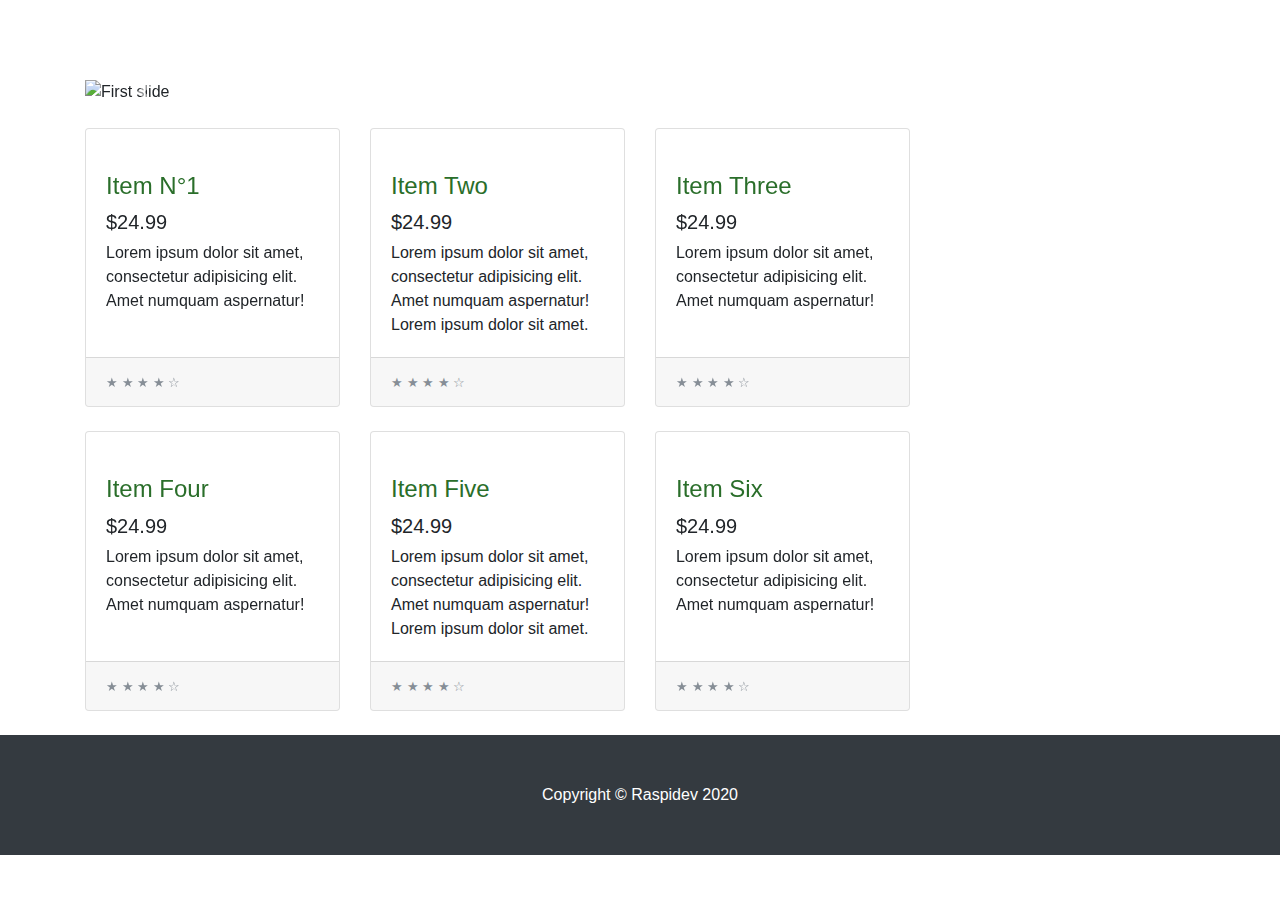
==== index.html @ ef8e454a "no message" ====
<!DOCTYPE html>
<html lang="en">

<head>
  
  <meta charset="utf-8">
  <meta name="viewport" content="width=device-width, initial-scale=1, shrink-to-fit=no">
  <meta name="description" content="bibliotheque">
  <meta name="author" content="raspidev">

  <title>Shop Homepage - Start Bootstrap Template</title>

  <!-- Core CSS PERSO -->
  <!--<link href="css/home.css" rel="stylesheet"> -->
   <link href="css/custom-css2.css" rel="stylesheet"> 
  
  <!-- Bootstrap core CSS -->
  <!--<link href="vendor/bootstrap/css/bootstrap.min.css" rel="stylesheet"> -->

  <!-- Custom styles for this template -->
  <link href="css/shop-homepage.css" rel="stylesheet">

  <!-- Custom JS -->
  <script src="js/custom.js"></script>
  
</head>

<body>
 
  <!-- NavBar -->
  <!-- <div id="nav" w3-include-html="nav.html"></div>-->
<script> $("#container").load("nav.html"); // contenu.html se trouve au même niveau dans l’arborescence.</script>
<div id="container"></div>
  <!-- Page Content -->
  <div class="container">

    <div class="row">

      <div class="col-lg-9">

        <div id="carouselExampleIndicators" class="carousel slide my-4" data-ride="carousel">
          <ol class="carousel-indicators">
            <li data-target="#carouselExampleIndicators" data-slide-to="0" class="active"></li>
            <li data-target="#carouselExampleIndicators" data-slide-to="1"></li>
            <li data-target="#carouselExampleIndicators" data-slide-to="2"></li>
          </ol>
          <div class="carousel-inner" role="listbox">
            <div class="carousel-item active">
              <img class="d-block img-fluid" src="http://placehold.it/900x350" alt="First slide">
            </div>
            <div class="carousel-item">
              <img class="d-block img-fluid" src="http://placehold.it/900x350" alt="Second slide">
            </div>
            <div class="carousel-item">
              <img class="d-block img-fluid" src="http://placehold.it/900x350" alt="Third slide">
            </div>
          </div>
          <a class="carousel-control-prev" href="#carouselExampleIndicators" role="button" data-slide="prev">
            <span class="carousel-control-prev-icon" aria-hidden="true"></span>
            <span class="sr-only">Previous</span>
          </a>
          <a class="carousel-control-next" href="#carouselExampleIndicators" role="button" data-slide="next">
            <span class="carousel-control-next-icon" aria-hidden="true"></span>
            <span class="sr-only">Next</span>
          </a>
        </div>

        <div class="row">

          <div class="col-lg-4 col-md-6 mb-4">
            <div class="card h-100">
              <a href="details.html"><img class="card-img-top" src="http://placehold.it/700x400" alt=""></a>
              <div class="card-body">
                <h4 class="card-title">
                  <a href="details.html">Item N°1</a>
                </h4>
                <h5>$24.99</h5>
                <p class="card-text">Lorem ipsum dolor sit amet, consectetur adipisicing elit. Amet numquam aspernatur!</p>
              </div>
              <div class="card-footer">
                <small class="text-muted">&#9733; &#9733; &#9733; &#9733; &#9734;</small>
              </div>
            </div>
          </div>

          <div class="col-lg-4 col-md-6 mb-4">
            <div class="card h-100">
              <a href="#"><img class="card-img-top" src="http://placehold.it/700x400" alt=""></a>
              <div class="card-body">
                <h4 class="card-title">
                  <a href="#">Item Two</a>
                </h4>
                <h5>$24.99</h5>
                <p class="card-text">Lorem ipsum dolor sit amet, consectetur adipisicing elit. Amet numquam aspernatur! Lorem ipsum dolor sit amet.</p>
              </div>
              <div class="card-footer">
                <small class="text-muted">&#9733; &#9733; &#9733; &#9733; &#9734;</small>
              </div>
            </div>
          </div>

          <div class="col-lg-4 col-md-6 mb-4">
            <div class="card h-100">
              <a href="#"><img class="card-img-top" src="http://placehold.it/700x400" alt=""></a>
              <div class="card-body">
                <h4 class="card-title">
                  <a href="#">Item Three</a>
                </h4>
                <h5>$24.99</h5>
                <p class="card-text">Lorem ipsum dolor sit amet, consectetur adipisicing elit. Amet numquam aspernatur!</p>
              </div>
              <div class="card-footer">
                <small class="text-muted">&#9733; &#9733; &#9733; &#9733; &#9734;</small>
              </div>
            </div>
          </div>

          <div class="col-lg-4 col-md-6 mb-4">
            <div class="card h-100">
              <a href="#"><img class="card-img-top" src="http://placehold.it/700x400" alt=""></a>
              <div class="card-body">
                <h4 class="card-title">
                  <a href="#">Item Four</a>
                </h4>
                <h5>$24.99</h5>
                <p class="card-text">Lorem ipsum dolor sit amet, consectetur adipisicing elit. Amet numquam aspernatur!</p>
              </div>
              <div class="card-footer">
                <small class="text-muted">&#9733; &#9733; &#9733; &#9733; &#9734;</small>
              </div>
            </div>
          </div>

          <div class="col-lg-4 col-md-6 mb-4">
            <div class="card h-100">
              <a href="#"><img class="card-img-top" src="http://placehold.it/700x400" alt=""></a>
              <div class="card-body">
                <h4 class="card-title">
                  <a href="#">Item Five</a>
                </h4>
                <h5>$24.99</h5>
                <p class="card-text">Lorem ipsum dolor sit amet, consectetur adipisicing elit. Amet numquam aspernatur! Lorem ipsum dolor sit amet.</p>
              </div>
              <div class="card-footer">
                <small class="text-muted">&#9733; &#9733; &#9733; &#9733; &#9734;</small>
              </div>
            </div>
          </div>

          <div class="col-lg-4 col-md-6 mb-4">
            <div class="card h-100">
              <a href="#"><img class="card-img-top" src="http://placehold.it/700x400" alt=""></a>
              <div class="card-body">
                <h4 class="card-title">
                  <a href="#">Item Six</a>
                </h4>
                <h5>$24.99</h5>
                <p class="card-text">Lorem ipsum dolor sit amet, consectetur adipisicing elit. Amet numquam aspernatur!</p>
              </div>
              <div class="card-footer">
                <small class="text-muted">&#9733; &#9733; &#9733; &#9733; &#9734;</small>
              </div>
            </div>
          </div>

        </div>
        <!-- /.row -->

      </div>
      <!-- /.col-lg-9 -->

    </div>
    <!-- /.row -->

  </div>
  <!-- /.container -->

  <!-- Footer -->
  <div id="footer" w3-include-html="footer.html"></div>
  

  <!-- Bootstrap core JavaScript -->
  <script src="vendor/jquery/jquery.min.js"></script>
  <script src="vendor/bootstrap/js/bootstrap.bundle.min.js"></script>
  
  <!-- Custom JS -->
  <script>
    includeHTML();
  </script>
  
</body>

</html>
---- css/home.css ----
:root{--blue:#007bff;--indigo:#6610f2;--purple:#6f42c1;--pink:#e83e8c;--red:#dc3545;--orange:#fd7e14;--yellow:#ffc107;--green:#28a745;--teal:#20c997;--cyan:#17a2b8;--white:#fff;--gray:#6c757d;--gray-dark:#343a40;--primary:#007bff;--secondary:#6c757d;--success:#28a745;--info:#17a2b8;--warning:#ffc107;--danger:#dc3545;--light:#f8f9fa;--dark:#343a40;--breakpoint-xs:0;--breakpoint-sm:576px;--breakpoint-md:768px;--breakpoint-lg:992px;--breakpoint-xl:1200px;--font-family-sans-serif:-apple-system,BlinkMacSystemFont,"Segoe UI",Roboto,"Helvetica Neue",Arial,"Noto Sans",sans-serif,"Apple Color Emoji","Segoe UI Emoji","Segoe UI Symbol","Noto Color Emoji";--font-family-monospace:SFMono-Regular,Menlo,Monaco,Consolas,"Liberation Mono","Courier New",monospace}*,::after,::before{box-sizing:border-box}html{font-family:sans-serif;line-height:1.15;-webkit-text-size-adjust:100%;-webkit-tap-highlight-color:transparent}article,aside,figcaption,figure,footer,header,hgroup,main,nav,section{display:block}body{margin:0;font-family:-apple-system,BlinkMacSystemFont,"Segoe UI",Roboto,"Helvetica Neue",Arial,"Noto Sans",sans-serif,"Apple Color Emoji","Segoe UI Emoji","Segoe UI Symbol","Noto Color Emoji";font-size:1rem;font-weight:400;line-height:1.5;color:#212529;text-align:left;background-color:#fff}[tabindex="-1"]:focus:not(:focus-visible){outline:0!important}hr{box-sizing:content-box;height:0;overflow:visible}h1,h2,h3,h4,h5,h6{margin-top:0;margin-bottom:.5rem}p{margin-top:0;margin-bottom:1rem}abbr[data-original-title],abbr[title]{text-decoration:underline;text-decoration:underline dotted;cursor:help;border-bottom:0;text-decoration-skip-ink:none}address{margin-bottom:1rem;font-style:normal;line-height:inherit}dl,ol,ul{margin-top:0;margin-bottom:1rem}ol ol,ol ul,ul ol,ul ul{margin-bottom:0}dt{font-weight:700}dd{margin-bottom:.5rem;margin-left:0}blockquote{margin:0 0 1rem}b,strong{font-weight:bolder}small{font-size:80%}sub,sup{position:relative;font-size:75%;line-height:0;vertical-align:baseline}sub{bottom:-.25em}sup{top:-.5em}a{color:#007bff;text-decoration:none;background-color:transparent}a:hover{color:#0056b3;text-decoration:underline}a:not([href]){color:inherit;text-decoration:none}a:not([href]):hover{color:inherit;text-decoration:none}code,kbd,pre,samp{font-family:SFMono-Regular,Menlo,Monaco,Consolas,"Liberation Mono","Courier New",monospace;font-size:1em}pre{margin-top:0;margin-bottom:1rem;overflow:auto;-ms-overflow-style:scrollbar}figure{margin:0 0 1rem}img{vertical-align:middle;border-style:none}svg{overflow:hidden;vertical-align:middle}table{border-collapse:collapse}caption{padding-top:.75rem;padding-bottom:.75rem;color:#6c757d;text-align:left;caption-side:bottom}th{text-align:inherit}label{display:inline-block;margin-bottom:.5rem}button{border-radius:0}button:focus{outline:1px dotted;outline:5px auto -webkit-focus-ring-color}button,input,optgroup,select,textarea{margin:0;font-family:inherit;font-size:inherit;line-height:inherit}button,input{overflow:visible}button,select{text-transform:none}[role=button]{cursor:pointer}select{word-wrap:normal}[type=button],[type=reset],[type=submit],button{-webkit-appearance:button}[type=button]:not(:disabled),[type=reset]:not(:disabled),[type=submit]:not(:disabled),button:not(:disabled){cursor:pointer}[type=button]::-moz-focus-inner,[type=reset]::-moz-focus-inner,[type=submit]::-moz-focus-inner,button::-moz-focus-inner{padding:0;border-style:none}input[type=checkbox],input[type=radio]{box-sizing:border-box;padding:0}textarea{overflow:auto;resize:vertical}fieldset{min-width:0;padding:0;margin:0;border:0}legend{display:block;width:100%;max-width:100%;padding:0;margin-bottom:.5rem;font-size:1.5rem;line-height:inherit;color:inherit;white-space:normal}progress{vertical-align:baseline}[type=number]::-webkit-inner-spin-button,[type=number]::-webkit-outer-spin-button{height:auto}[type=search]{outline-offset:-2px;-webkit-appearance:none}[type=search]::-webkit-search-decoration{-webkit-appearance:none}::-webkit-file-upload-button{font:inherit;-webkit-appearance:button}output{display:inline-block}summary{display:list-item;cursor:pointer}template{display:none}[hidden]{display:none!important}.h1,.h2,.h3,.h4,.h5,.h6,h1,h2,h3,h4,h5,h6{margin-bottom:.5rem;font-weight:500;line-height:1.2}.h1,h1{font-size:2.5rem}.h2,h2{font-size:2rem}.h3,h3{font-size:1.75rem}.h4,h4{font-size:1.5rem}.h5,h5{font-size:1.25rem}.h6,h6{font-size:1rem}.lead{font-size:1.25rem;font-weight:300}.display-1{font-size:6rem;font-weight:300;line-height:1.2}.display-2{font-size:5.5rem;font-weight:300;line-height:1.2}.display-3{font-size:4.5rem;font-weight:300;line-height:1.2}.display-4{font-size:3.5rem;font-weight:300;line-height:1.2}hr{margin-top:1rem;margin-bottom:1rem;border:0;border-top:1px solid rgba(0,0,0,.1)}.small,small{font-size:80%;font-weight:400}.mark,mark{padding:.2em;background-color:#fcf8e3}.list-unstyled{padding-left:0;list-style:none}.list-inline{padding-left:0;list-style:none}.list-inline-item{display:inline-block}.list-inline-item:not(:last-child){margin-right:.5rem}.initialism{font-size:90%;text-transform:uppercase}.blockquote{margin-bottom:1rem;font-size:1.25rem}.blockquote-footer{display:block;font-size:80%;color:#6c757d}.blockquote-footer::before{content:"\2014\00A0"}.img-fluid{max-width:100%;height:auto}.img-thumbnail{padding:.25rem;background-color:#fff;border:1px solid #dee2e6;border-radius:.25rem;max-width:100%;height:auto}.figure{display:inline-block}.figure-img{margin-bottom:.5rem;line-height:1}.figure-caption{font-size:90%;color:#6c757d}code{font-size:87.5%;color:#e83e8c;word-wrap:break-word}a>code{color:inherit}kbd{padding:.2rem .4rem;font-size:87.5%;color:#fff;background-color:#212529;border-radius:.2rem}kbd kbd{padding:0;font-size:100%;font-weight:700}pre{display:block;font-size:87.5%;color:#212529}pre code{font-size:inherit;color:inherit;word-break:normal}.pre-scrollable{max-height:340px;overflow-y:scroll}.container{width:100%;padding-right:15px;padding-left:15px;margin-right:auto;margin-left:auto}@media (min-width:576px){.container{max-width:540px}}@media (min-width:768px){.container{max-width:720px}}@media (min-width:992px){.container{max-width:960px}}@media (min-width:1200px){.container{max-width:1140px}}.container-fluid,.container-lg,.container-md,.container-sm,.container-xl{width:100%;padding-right:15px;padding-left:15px;margin-right:auto;margin-left:auto}@media (min-width:576px){.container,.container-sm{max-width:540px}}@media (min-width:768px){.container,.container-md,.container-sm{max-width:720px}}@media (min-width:992px){.container,.container-lg,.container-md,.container-sm{max-width:960px}}@media (min-width:1200px){.container,.container-lg,.container-md,.container-sm,.container-xl{max-width:1140px}}.row{display:flex;flex-wrap:wrap;margin-right:-15px;margin-left:-15px}.no-gutters{margin-right:0;margin-left:0}.no-gutters>.col,.no-gutters>[class*=col-]{padding-right:0;padding-left:0}.col,.col-1,.col-10,.col-11,.col-12,.col-2,.col-3,.col-4,.col-5,.col-6,.col-7,.col-8,.col-9,.col-auto,.col-lg,.col-lg-1,.col-lg-10,.col-lg-11,.col-lg-12,.col-lg-2,.col-lg-3,.col-lg-4,.col-lg-5,.col-lg-6,.col-lg-7,.col-lg-8,.col-lg-9,.col-lg-auto,.col-md,.col-md-1,.col-md-10,.col-md-11,.col-md-12,.col-md-2,.col-md-3,.col-md-4,.col-md-5,.col-md-6,.col-md-7,.col-md-8,.col-md-9,.col-md-auto,.col-sm,.col-sm-1,.col-sm-10,.col-sm-11,.col-sm-12,.col-sm-2,.col-sm-3,.col-sm-4,.col-sm-5,.col-sm-6,.col-sm-7,.col-sm-8,.col-sm-9,.col-sm-auto,.col-xl,.col-xl-1,.col-xl-10,.col-xl-11,.col-xl-12,.col-xl-2,.col-xl-3,.col-xl-4,.col-xl-5,.col-xl-6,.col-xl-7,.col-xl-8,.col-xl-9,.col-xl-auto{position:relative;width:100%;padding-right:15px;padding-left:15px}.col{flex-basis:0;flex-grow:1;min-width:0;max-width:100%}.row-cols-1>*{flex:0 0 100%;max-width:100%}.row-cols-2>*{flex:0 0 50%;max-width:50%}.row-cols-3>*{flex:0 0 33.33333%;max-width:33.33333%}.row-cols-4>*{flex:0 0 25%;max-width:25%}.row-cols-5>*{flex:0 0 20%;max-width:20%}.row-cols-6>*{flex:0 0 16.66667%;max-width:16.66667%}.col-auto{flex:0 0 auto;width:auto;max-width:100%}.col-1{flex:0 0 8.33333%;max-width:8.33333%}.col-2{flex:0 0 16.66667%;max-width:16.66667%}.col-3{flex:0 0 25%;max-width:25%}.col-4{flex:0 0 33.33333%;max-width:33.33333%}.col-5{flex:0 0 41.66667%;max-width:41.66667%}.col-6{flex:0 0 50%;max-width:50%}.col-7{flex:0 0 58.33333%;max-width:58.33333%}.col-8{flex:0 0 66.66667%;max-width:66.66667%}.col-9{flex:0 0 75%;max-width:75%}.col-10{flex:0 0 83.33333%;max-width:83.33333%}.col-11{flex:0 0 91.66667%;max-width:91.66667%}.col-12{flex:0 0 100%;max-width:100%}.order-first{order:-1}.order-last{order:13}.order-0{order:0}.order-1{order:1}.order-2{order:2}.order-3{order:3}.order-4{order:4}.order-5{order:5}.order-6{order:6}.order-7{order:7}.order-8{order:8}.order-9{order:9}.order-10{order:10}.order-11{order:11}.order-12{order:12}.offset-1{margin-left:8.33333%}.offset-2{margin-left:16.66667%}.offset-3{margin-left:25%}.offset-4{margin-left:33.33333%}.offset-5{margin-left:41.66667%}.offset-6{margin-left:50%}.offset-7{margin-left:58.33333%}.offset-8{margin-left:66.66667%}.offset-9{margin-left:75%}.offset-10{margin-left:83.33333%}.offset-11{margin-left:91.66667%}@media (min-width:576px){.col-sm{flex-basis:0;flex-grow:1;min-width:0;max-width:100%}.row-cols-sm-1>*{flex:0 0 100%;max-width:100%}.row-cols-sm-2>*{flex:0 0 50%;max-width:50%}.row-cols-sm-3>*{flex:0 0 33.33333%;max-width:33.33333%}.row-cols-sm-4>*{flex:0 0 25%;max-width:25%}.row-cols-sm-5>*{flex:0 0 20%;max-width:20%}.row-cols-sm-6>*{flex:0 0 16.66667%;max-width:16.66667%}.col-sm-auto{flex:0 0 auto;width:auto;max-width:100%}.col-sm-1{flex:0 0 8.33333%;max-width:8.33333%}.col-sm-2{flex:0 0 16.66667%;max-width:16.66667%}.col-sm-3{flex:0 0 25%;max-width:25%}.col-sm-4{flex:0 0 33.33333%;max-width:33.33333%}.col-sm-5{flex:0 0 41.66667%;max-width:41.66667%}.col-sm-6{flex:0 0 50%;max-width:50%}.col-sm-7{flex:0 0 58.33333%;max-width:58.33333%}.col-sm-8{flex:0 0 66.66667%;max-width:66.66667%}.col-sm-9{flex:0 0 75%;max-width:75%}.col-sm-10{flex:0 0 83.33333%;max-width:83.33333%}.col-sm-11{flex:0 0 91.66667%;max-width:91.66667%}.col-sm-12{flex:0 0 100%;max-width:100%}.order-sm-first{order:-1}.order-sm-last{order:13}.order-sm-0{order:0}.order-sm-1{order:1}.order-sm-2{order:2}.order-sm-3{order:3}.order-sm-4{order:4}.order-sm-5{order:5}.order-sm-6{order:6}.order-sm-7{order:7}.order-sm-8{order:8}.order-sm-9{order:9}.order-sm-10{order:10}.order-sm-11{order:11}.order-sm-12{order:12}.offset-sm-0{margin-left:0}.offset-sm-1{margin-left:8.33333%}.offset-sm-2{margin-left:16.66667%}.offset-sm-3{margin-left:25%}.offset-sm-4{margin-left:33.33333%}.offset-sm-5{margin-left:41.66667%}.offset-sm-6{margin-left:50%}.offset-sm-7{margin-left:58.33333%}.offset-sm-8{margin-left:66.66667%}.offset-sm-9{margin-left:75%}.offset-sm-10{margin-left:83.33333%}.offset-sm-11{margin-left:91.66667%}}@media (min-width:768px){.col-md{flex-basis:0;flex-grow:1;min-width:0;max-width:100%}.row-cols-md-1>*{flex:0 0 100%;max-width:100%}.row-cols-md-2>*{flex:0 0 50%;max-width:50%}.row-cols-md-3>*{flex:0 0 33.33333%;max-width:33.33333%}.row-cols-md-4>*{flex:0 0 25%;max-width:25%}.row-cols-md-5>*{flex:0 0 20%;max-width:20%}.row-cols-md-6>*{flex:0 0 16.66667%;max-width:16.66667%}.col-md-auto{flex:0 0 auto;width:auto;max-width:100%}.col-md-1{flex:0 0 8.33333%;max-width:8.33333%}.col-md-2{flex:0 0 16.66667%;max-width:16.66667%}.col-md-3{flex:0 0 25%;max-width:25%}.col-md-4{flex:0 0 33.33333%;max-width:33.33333%}.col-md-5{flex:0 0 41.66667%;max-width:41.66667%}.col-md-6{flex:0 0 50%;max-width:50%}.col-md-7{flex:0 0 58.33333%;max-width:58.33333%}.col-md-8{flex:0 0 66.66667%;max-width:66.66667%}.col-md-9{flex:0 0 75%;max-width:75%}.col-md-10{flex:0 0 83.33333%;max-width:83.33333%}.col-md-11{flex:0 0 91.66667%;max-width:91.66667%}.col-md-12{flex:0 0 100%;max-width:100%}.order-md-first{order:-1}.order-md-last{order:13}.order-md-0{order:0}.order-md-1{order:1}.order-md-2{order:2}.order-md-3{order:3}.order-md-4{order:4}.order-md-5{order:5}.order-md-6{order:6}.order-md-7{order:7}.order-md-8{order:8}.order-md-9{order:9}.order-md-10{order:10}.order-md-11{order:11}.order-md-12{order:12}.offset-md-0{margin-left:0}.offset-md-1{margin-left:8.33333%}.offset-md-2{margin-left:16.66667%}.offset-md-3{margin-left:25%}.offset-md-4{margin-left:33.33333%}.offset-md-5{margin-left:41.66667%}.offset-md-6{margin-left:50%}.offset-md-7{margin-left:58.33333%}.offset-md-8{margin-left:66.66667%}.offset-md-9{margin-left:75%}.offset-md-10{margin-left:83.33333%}.offset-md-11{margin-left:91.66667%}}@media (min-width:992px){.col-lg{flex-basis:0;flex-grow:1;min-width:0;max-width:100%}.row-cols-lg-1>*{flex:0 0 100%;max-width:100%}.row-cols-lg-2>*{flex:0 0 50%;max-width:50%}.row-cols-lg-3>*{flex:0 0 33.33333%;max-width:33.33333%}.row-cols-lg-4>*{flex:0 0 25%;max-width:25%}.row-cols-lg-5>*{flex:0 0 20%;max-width:20%}.row-cols-lg-6>*{flex:0 0 16.66667%;max-width:16.66667%}.col-lg-auto{flex:0 0 auto;width:auto;max-width:100%}.col-lg-1{flex:0 0 8.33333%;max-width:8.33333%}.col-lg-2{flex:0 0 16.66667%;max-width:16.66667%}.col-lg-3{flex:0 0 25%;max-width:25%}.col-lg-4{flex:0 0 33.33333%;max-width:33.33333%}.col-lg-5{flex:0 0 41.66667%;max-width:41.66667%}.col-lg-6{flex:0 0 50%;max-width:50%}.col-lg-7{flex:0 0 58.33333%;max-width:58.33333%}.col-lg-8{flex:0 0 66.66667%;max-width:66.66667%}.col-lg-9{flex:0 0 75%;max-width:75%}.col-lg-10{flex:0 0 83.33333%;max-width:83.33333%}.col-lg-11{flex:0 0 91.66667%;max-width:91.66667%}.col-lg-12{flex:0 0 100%;max-width:100%}.order-lg-first{order:-1}.order-lg-last{order:13}.order-lg-0{order:0}.order-lg-1{order:1}.order-lg-2{order:2}.order-lg-3{order:3}.order-lg-4{order:4}.order-lg-5{order:5}.order-lg-6{order:6}.order-lg-7{order:7}.order-lg-8{order:8}.order-lg-9{order:9}.order-lg-10{order:10}.order-lg-11{order:11}.order-lg-12{order:12}.offset-lg-0{margin-left:0}.offset-lg-1{margin-left:8.33333%}.offset-lg-2{margin-left:16.66667%}.offset-lg-3{margin-left:25%}.offset-lg-4{margin-left:33.33333%}.offset-lg-5{margin-left:41.66667%}.offset-lg-6{margin-left:50%}.offset-lg-7{margin-left:58.33333%}.offset-lg-8{margin-left:66.66667%}.offset-lg-9{margin-left:75%}.offset-lg-10{margin-left:83.33333%}.offset-lg-11{margin-left:91.66667%}}@media (min-width:1200px){.col-xl{flex-basis:0;flex-grow:1;min-width:0;max-width:100%}.row-cols-xl-1>*{flex:0 0 100%;max-width:100%}.row-cols-xl-2>*{flex:0 0 50%;max-width:50%}.row-cols-xl-3>*{flex:0 0 33.33333%;max-width:33.33333%}.row-cols-xl-4>*{flex:0 0 25%;max-width:25%}.row-cols-xl-5>*{flex:0 0 20%;max-width:20%}.row-cols-xl-6>*{flex:0 0 16.66667%;max-width:16.66667%}.col-xl-auto{flex:0 0 auto;width:auto;max-width:100%}.col-xl-1{flex:0 0 8.33333%;max-width:8.33333%}.col-xl-2{flex:0 0 16.66667%;max-width:16.66667%}.col-xl-3{flex:0 0 25%;max-width:25%}.col-xl-4{flex:0 0 33.33333%;max-width:33.33333%}.col-xl-5{flex:0 0 41.66667%;max-width:41.66667%}.col-xl-6{flex:0 0 50%;max-width:50%}.col-xl-7{flex:0 0 58.33333%;max-width:58.33333%}.col-xl-8{flex:0 0 66.66667%;max-width:66.66667%}.col-xl-9{flex:0 0 75%;max-width:75%}.col-xl-10{flex:0 0 83.33333%;max-width:83.33333%}.col-xl-11{flex:0 0 91.66667%;max-width:91.66667%}.col-xl-12{flex:0 0 100%;max-width:100%}.order-xl-first{order:-1}.order-xl-last{order:13}.order-xl-0{order:0}.order-xl-1{order:1}.order-xl-2{order:2}.order-xl-3{order:3}.order-xl-4{order:4}.order-xl-5{order:5}.order-xl-6{order:6}.order-xl-7{order:7}.order-xl-8{order:8}.order-xl-9{order:9}.order-xl-10{order:10}.order-xl-11{order:11}.order-xl-12{order:12}.offset-xl-0{margin-left:0}.offset-xl-1{margin-left:8.33333%}.offset-xl-2{margin-left:16.66667%}.offset-xl-3{margin-left:25%}.offset-xl-4{margin-left:33.33333%}.offset-xl-5{margin-left:41.66667%}.offset-xl-6{margin-left:50%}.offset-xl-7{margin-left:58.33333%}.offset-xl-8{margin-left:66.66667%}.offset-xl-9{margin-left:75%}.offset-xl-10{margin-left:83.33333%}.offset-xl-11{margin-left:91.66667%}}.table{width:100%;margin-bottom:1rem;color:#212529}.table td,.table th{padding:.75rem;vertical-align:top;border-top:1px solid #dee2e6}.table thead th{vertical-align:bottom;border-bottom:2px solid #dee2e6}.table tbody+tbody{border-top:2px solid #dee2e6}.table-sm td,.table-sm th{padding:.3rem}.table-bordered{border:1px solid #dee2e6}.table-bordered td,.table-bordered th{border:1px solid #dee2e6}.table-bordered thead td,.table-bordered thead th{border-bottom-width:2px}.table-borderless tbody+tbody,.table-borderless td,.table-borderless th,.table-borderless thead th{border:0}.table-striped tbody tr:nth-of-type(odd){background-color:rgba(0,0,0,.05)}.table-hover tbody tr:hover{color:#212529;background-color:rgba(0,0,0,.075)}.table-primary,.table-primary>td,.table-primary>th{background-color:#b8daff}.table-primary tbody+tbody,.table-primary td,.table-primary th,.table-primary thead th{border-color:#7abaff}.table-hover .table-primary:hover{background-color:#9fcdff}.table-hover .table-primary:hover>td,.table-hover .table-primary:hover>th{background-color:#9fcdff}.table-secondary,.table-secondary>td,.table-secondary>th{background-color:#d6d8db}.table-secondary tbody+tbody,.table-secondary td,.table-secondary th,.table-secondary thead th{border-color:#b3b7bb}.table-hover .table-secondary:hover{background-color:#c8cbcf}.table-hover .table-secondary:hover>td,.table-hover .table-secondary:hover>th{background-color:#c8cbcf}.table-success,.table-success>td,.table-success>th{background-color:#c3e6cb}.table-success tbody+tbody,.table-success td,.table-success th,.table-success thead th{border-color:#8fd19e}.table-hover .table-success:hover{background-color:#b1dfbb}.table-hover .table-success:hover>td,.table-hover .table-success:hover>th{background-color:#b1dfbb}.table-info,.table-info>td,.table-info>th{background-color:#bee5eb}.table-info tbody+tbody,.table-info td,.table-info th,.table-info thead th{border-color:#86cfda}.table-hover .table-info:hover{background-color:#abdde5}.table-hover .table-info:hover>td,.table-hover .table-info:hover>th{background-color:#abdde5}.table-warning,.table-warning>td,.table-warning>th{background-color:#ffeeba}.table-warning tbody+tbody,.table-warning td,.table-warning th,.table-warning thead th{border-color:#ffdf7e}.table-hover .table-warning:hover{background-color:#ffe8a1}.table-hover .table-warning:hover>td,.table-hover .table-warning:hover>th{background-color:#ffe8a1}.table-danger,.table-danger>td,.table-danger>th{background-color:#f5c6cb}.table-danger tbody+tbody,.table-danger td,.table-danger th,.table-danger thead th{border-color:#ed969e}.table-hover .table-danger:hover{background-color:#f1b0b7}.table-hover .table-danger:hover>td,.table-hover .table-danger:hover>th{background-color:#f1b0b7}.table-light,.table-light>td,.table-light>th{background-color:#fdfdfe}.table-light tbody+tbody,.table-light td,.table-light th,.table-light thead th{border-color:#fbfcfc}.table-hover .table-light:hover{background-color:#ececf6}.table-hover .table-light:hover>td,.table-hover .table-light:hover>th{background-color:#ececf6}.table-dark,.table-dark>td,.table-dark>th{background-color:#c6c8ca}.table-dark tbody+tbody,.table-dark td,.table-dark th,.table-dark thead th{border-color:#95999c}.table-hover .table-dark:hover{background-color:#b9bbbe}.table-hover .table-dark:hover>td,.table-hover .table-dark:hover>th{background-color:#b9bbbe}.table-active,.table-active>td,.table-active>th{background-color:rgba(0,0,0,.075)}.table-hover .table-active:hover{background-color:rgba(0,0,0,.075)}.table-hover .table-active:hover>td,.table-hover .table-active:hover>th{background-color:rgba(0,0,0,.075)}.table .thead-dark th{color:#fff;background-color:#343a40;border-color:#454d55}.table .thead-light th{color:#495057;background-color:#e9ecef;border-color:#dee2e6}.table-dark{color:#fff;background-color:#343a40}.table-dark td,.table-dark th,.table-dark thead th{border-color:#454d55}.table-dark.table-bordered{border:0}.table-dark.table-striped tbody tr:nth-of-type(odd){background-color:rgba(255,255,255,.05)}.table-dark.table-hover tbody tr:hover{color:#fff;background-color:rgba(255,255,255,.075)}@media (max-width:575.98px){.table-responsive-sm{display:block;width:100%;overflow-x:auto;-webkit-overflow-scrolling:touch}.table-responsive-sm>.table-bordered{border:0}}@media (max-width:767.98px){.table-responsive-md{display:block;width:100%;overflow-x:auto;-webkit-overflow-scrolling:touch}.table-responsive-md>.table-bordered{border:0}}@media (max-width:991.98px){.table-responsive-lg{display:block;width:100%;overflow-x:auto;-webkit-overflow-scrolling:touch}.table-responsive-lg>.table-bordered{border:0}}@media (max-width:1199.98px){.table-responsive-xl{display:block;width:100%;overflow-x:auto;-webkit-overflow-scrolling:touch}.table-responsive-xl>.table-bordered{border:0}}.table-responsive{display:block;width:100%;overflow-x:auto;-webkit-overflow-scrolling:touch}.table-responsive>.table-bordered{border:0}.form-control{display:block;width:100%;height:calc(1.5em + .75rem + 2px);padding:.375rem .75rem;font-size:1rem;font-weight:400;line-height:1.5;color:#495057;background-color:#fff;background-clip:padding-box;border:1px solid #ced4da;border-radius:.25rem;transition:border-color .15s ease-in-out,box-shadow .15s ease-in-out}@media (prefers-reduced-motion:reduce){.form-control{transition:none}}.form-control::-ms-expand{background-color:transparent;border:0}.form-control:-moz-focusring{color:transparent;text-shadow:0 0 0 #495057}.form-control:focus{color:#495057;background-color:#fff;border-color:#80bdff;outline:0;box-shadow:0 0 0 .2rem rgba(0,123,255,.25)}.form-control::placeholder{color:#6c757d;opacity:1}.form-control:disabled,.form-control[readonly]{background-color:#e9ecef;opacity:1}input[type=date].form-control,input[type=datetime-local].form-control,input[type=month].form-control,input[type=time].form-control{appearance:none}select.form-control:focus::-ms-value{color:#495057;background-color:#fff}.form-control-file,.form-control-range{display:block;width:100%}.col-form-label{padding-top:calc(.375rem + 1px);padding-bottom:calc(.375rem + 1px);margin-bottom:0;font-size:inherit;line-height:1.5}.col-form-label-lg{padding-top:calc(.5rem + 1px);padding-bottom:calc(.5rem + 1px);font-size:1.25rem;line-height:1.5}.col-form-label-sm{padding-top:calc(.25rem + 1px);padding-bottom:calc(.25rem + 1px);font-size:.875rem;line-height:1.5}.form-control-plaintext{display:block;width:100%;padding:.375rem 0;margin-bottom:0;font-size:1rem;line-height:1.5;color:#212529;background-color:transparent;border:solid transparent;border-width:1px 0}.form-control-plaintext.form-control-lg,.form-control-plaintext.form-control-sm{padding-right:0;padding-left:0}.form-control-sm{height:calc(1.5em + .5rem + 2px);padding:.25rem .5rem;font-size:.875rem;line-height:1.5;border-radius:.2rem}.form-control-lg{height:calc(1.5em + 1rem + 2px);padding:.5rem 1rem;font-size:1.25rem;line-height:1.5;border-radius:.3rem}select.form-control[multiple],select.form-control[size]{height:auto}textarea.form-control{height:auto}.form-group{margin-bottom:1rem}.form-text{display:block;margin-top:.25rem}.form-row{display:flex;flex-wrap:wrap;margin-right:-5px;margin-left:-5px}.form-row>.col,.form-row>[class*=col-]{padding-right:5px;padding-left:5px}.form-check{position:relative;display:block;padding-left:1.25rem}.form-check-input{position:absolute;margin-top:.3rem;margin-left:-1.25rem}.form-check-input:disabled~.form-check-label,.form-check-input[disabled]~.form-check-label{color:#6c757d}.form-check-label{margin-bottom:0}.form-check-inline{display:inline-flex;align-items:center;padding-left:0;margin-right:.75rem}.form-check-inline .form-check-input{position:static;margin-top:0;margin-right:.3125rem;margin-left:0}.valid-feedback{display:none;width:100%;margin-top:.25rem;font-size:80%;color:#28a745}.valid-tooltip{position:absolute;top:100%;z-index:5;display:none;max-width:100%;padding:.25rem .5rem;margin-top:.1rem;font-size:.875rem;line-height:1.5;color:#fff;background-color:rgba(40,167,69,.9);border-radius:.25rem}.is-valid~.valid-feedback,.is-valid~.valid-tooltip,.was-validated :valid~.valid-feedback,.was-validated :valid~.valid-tooltip{display:block}.form-control.is-valid,.was-validated .form-control:valid{border-color:#28a745;padding-right:calc(1.5em + .75rem);background-image:url("data:image/svg+xml,%3csvg xmlns='http://www.w3.org/2000/svg' width='8' height='8' viewBox='0 0 8 8'%3e%3cpath fill='%2328a745' d='M2.3 6.73L.6 4.53c-.4-1.04.46-1.4 1.1-.8l1.1 1.4 3.4-3.8c.6-.63 1.6-.27 1.2.7l-4 4.6c-.43.5-.8.4-1.1.1z'/%3e%3c/svg%3e");background-repeat:no-repeat;background-position:right calc(.375em + .1875rem) center;background-size:calc(.75em + .375rem) calc(.75em + .375rem)}.form-control.is-valid:focus,.was-validated .form-control:valid:focus{border-color:#28a745;box-shadow:0 0 0 .2rem rgba(40,167,69,.25)}.was-validated textarea.form-control:valid,textarea.form-control.is-valid{padding-right:calc(1.5em + .75rem);background-position:top calc(.375em + .1875rem) right calc(.375em + .1875rem)}.custom-select.is-valid,.was-validated .custom-select:valid{border-color:#28a745;padding-right:calc(.75em + 2.3125rem);background:url("data:image/svg+xml,%3csvg xmlns='http://www.w3.org/2000/svg' width='4' height='5' viewBox='0 0 4 5'%3e%3cpath fill='%23343a40' d='M2 0L0 2h4zm0 5L0 3h4z'/%3e%3c/svg%3e") no-repeat right .75rem center/8px 10px,url("data:image/svg+xml,%3csvg xmlns='http://www.w3.org/2000/svg' width='8' height='8' viewBox='0 0 8 8'%3e%3cpath fill='%2328a745' d='M2.3 6.73L.6 4.53c-.4-1.04.46-1.4 1.1-.8l1.1 1.4 3.4-3.8c.6-.63 1.6-.27 1.2.7l-4 4.6c-.43.5-.8.4-1.1.1z'/%3e%3c/svg%3e") #fff no-repeat center right 1.75rem/calc(.75em + .375rem) calc(.75em + .375rem)}.custom-select.is-valid:focus,.was-validated .custom-select:valid:focus{border-color:#28a745;box-shadow:0 0 0 .2rem rgba(40,167,69,.25)}.form-check-input.is-valid~.form-check-label,.was-validated .form-check-input:valid~.form-check-label{color:#28a745}.form-check-input.is-valid~.valid-feedback,.form-check-input.is-valid~.valid-tooltip,.was-validated .form-check-input:valid~.valid-feedback,.was-validated .form-check-input:valid~.valid-tooltip{display:block}.custom-control-input.is-valid~.custom-control-label,.was-validated .custom-control-input:valid~.custom-control-label{color:#28a745}.custom-control-input.is-valid~.custom-control-label::before,.was-validated .custom-control-input:valid~.custom-control-label::before{border-color:#28a745}.custom-control-input.is-valid:checked~.custom-control-label::before,.was-validated .custom-control-input:valid:checked~.custom-control-label::before{border-color:#34ce57;background-color:#34ce57}.custom-control-input.is-valid:focus~.custom-control-label::before,.was-validated .custom-control-input:valid:focus~.custom-control-label::before{box-shadow:0 0 0 .2rem rgba(40,167,69,.25)}.custom-control-input.is-valid:focus:not(:checked)~.custom-control-label::before,.was-validated .custom-control-input:valid:focus:not(:checked)~.custom-control-label::before{border-color:#28a745}.custom-file-input.is-valid~.custom-file-label,.was-validated .custom-file-input:valid~.custom-file-label{border-color:#28a745}.custom-file-input.is-valid:focus~.custom-file-label,.was-validated .custom-file-input:valid:focus~.custom-file-label{border-color:#28a745;box-shadow:0 0 0 .2rem rgba(40,167,69,.25)}.invalid-feedback{display:none;width:100%;margin-top:.25rem;font-size:80%;color:#dc3545}.invalid-tooltip{position:absolute;top:100%;z-index:5;display:none;max-width:100%;padding:.25rem .5rem;margin-top:.1rem;font-size:.875rem;line-height:1.5;color:#fff;background-color:rgba(220,53,69,.9);border-radius:.25rem}.is-invalid~.invalid-feedback,.is-invalid~.invalid-tooltip,.was-validated :invalid~.invalid-feedback,.was-validated :invalid~.invalid-tooltip{display:block}.form-control.is-invalid,.was-validated .form-control:invalid{border-color:#dc3545;padding-right:calc(1.5em + .75rem);background-image:url("data:image/svg+xml,%3csvg xmlns='http://www.w3.org/2000/svg' width='12' height='12' fill='none' stroke='%23dc3545' viewBox='0 0 12 12'%3e%3ccircle cx='6' cy='6' r='4.5'/%3e%3cpath stroke-linejoin='round' d='M5.8 3.6h.4L6 6.5z'/%3e%3ccircle cx='6' cy='8.2' r='.6' fill='%23dc3545' stroke='none'/%3e%3c/svg%3e");background-repeat:no-repeat;background-position:right calc(.375em + .1875rem) center;background-size:calc(.75em + .375rem) calc(.75em + .375rem)}.form-control.is-invalid:focus,.was-validated .form-control:invalid:focus{border-color:#dc3545;box-shadow:0 0 0 .2rem rgba(220,53,69,.25)}.was-validated textarea.form-control:invalid,textarea.form-control.is-invalid{padding-right:calc(1.5em + .75rem);background-position:top calc(.375em + .1875rem) right calc(.375em + .1875rem)}.custom-select.is-invalid,.was-validated .custom-select:invalid{border-color:#dc3545;padding-right:calc(.75em + 2.3125rem);background:url("data:image/svg+xml,%3csvg xmlns='http://www.w3.org/2000/svg' width='4' height='5' viewBox='0 0 4 5'%3e%3cpath fill='%23343a40' d='M2 0L0 2h4zm0 5L0 3h4z'/%3e%3c/svg%3e") no-repeat right .75rem center/8px 10px,url("data:image/svg+xml,%3csvg xmlns='http://www.w3.org/2000/svg' width='12' height='12' fill='none' stroke='%23dc3545' viewBox='0 0 12 12'%3e%3ccircle cx='6' cy='6' r='4.5'/%3e%3cpath stroke-linejoin='round' d='M5.8 3.6h.4L6 6.5z'/%3e%3ccircle cx='6' cy='8.2' r='.6' fill='%23dc3545' stroke='none'/%3e%3c/svg%3e") #fff no-repeat center right 1.75rem/calc(.75em + .375rem) calc(.75em + .375rem)}.custom-select.is-invalid:focus,.was-validated .custom-select:invalid:focus{border-color:#dc3545;box-shadow:0 0 0 .2rem rgba(220,53,69,.25)}.form-check-input.is-invalid~.form-check-label,.was-validated .form-check-input:invalid~.form-check-label{color:#dc3545}.form-check-input.is-invalid~.invalid-feedback,.form-check-input.is-invalid~.invalid-tooltip,.was-validated .form-check-input:invalid~.invalid-feedback,.was-validated .form-check-input:invalid~.invalid-tooltip{display:block}.custom-control-input.is-invalid~.custom-control-label,.was-validated .custom-control-input:invalid~.custom-control-label{color:#dc3545}.custom-control-input.is-invalid~.custom-control-label::before,.was-validated .custom-control-input:invalid~.custom-control-label::before{border-color:#dc3545}.custom-control-input.is-invalid:checked~.custom-control-label::before,.was-validated .custom-control-input:invalid:checked~.custom-control-label::before{border-color:#e4606d;background-color:#e4606d}.custom-control-input.is-invalid:focus~.custom-control-label::before,.was-validated .custom-control-input:invalid:focus~.custom-control-label::before{box-shadow:0 0 0 .2rem rgba(220,53,69,.25)}.custom-control-input.is-invalid:focus:not(:checked)~.custom-control-label::before,.was-validated .custom-control-input:invalid:focus:not(:checked)~.custom-control-label::before{border-color:#dc3545}.custom-file-input.is-invalid~.custom-file-label,.was-validated .custom-file-input:invalid~.custom-file-label{border-color:#dc3545}.custom-file-input.is-invalid:focus~.custom-file-label,.was-validated .custom-file-input:invalid:focus~.custom-file-label{border-color:#dc3545;box-shadow:0 0 0 .2rem rgba(220,53,69,.25)}.form-inline{display:flex;flex-flow:row wrap;align-items:center}.form-inline .form-check{width:100%}@media (min-width:576px){.form-inline label{display:flex;align-items:center;justify-content:center;margin-bottom:0}.form-inline .form-group{display:flex;flex:0 0 auto;flex-flow:row wrap;align-items:center;margin-bottom:0}.form-inline .form-control{display:inline-block;width:auto;vertical-align:middle}.form-inline .form-control-plaintext{display:inline-block}.form-inline .custom-select,.form-inline .input-group{width:auto}.form-inline .form-check{display:flex;align-items:center;justify-content:center;width:auto;padding-left:0}.form-inline .form-check-input{position:relative;flex-shrink:0;margin-top:0;margin-right:.25rem;margin-left:0}.form-inline .custom-control{align-items:center;justify-content:center}.form-inline .custom-control-label{margin-bottom:0}}.btn{display:inline-block;font-weight:400;color:#212529;text-align:center;vertical-align:middle;user-select:none;background-color:transparent;border:1px solid transparent;padding:.375rem .75rem;font-size:1rem;line-height:1.5;border-radius:.25rem;transition:color .15s ease-in-out,background-color .15s ease-in-out,border-color .15s ease-in-out,box-shadow .15s ease-in-out}@media (prefers-reduced-motion:reduce){.btn{transition:none}}.btn:hover{color:#212529;text-decoration:none}.btn.focus,.btn:focus{outline:0;box-shadow:0 0 0 .2rem rgba(0,123,255,.25)}.btn.disabled,.btn:disabled{opacity:.65}.btn:not(:disabled):not(.disabled){cursor:pointer}a.btn.disabled,fieldset:disabled a.btn{pointer-events:none}.btn-primary{color:#fff;background-color:#007bff;border-color:#007bff}.btn-primary:hover{color:#fff;background-color:#0069d9;border-color:#0062cc}.btn-primary.focus,.btn-primary:focus{color:#fff;background-color:#0069d9;border-color:#0062cc;box-shadow:0 0 0 .2rem rgba(38,143,255,.5)}.btn-primary.disabled,.btn-primary:disabled{color:#fff;background-color:#007bff;border-color:#007bff}.btn-primary:not(:disabled):not(.disabled).active,.btn-primary:not(:disabled):not(.disabled):active,.show>.btn-primary.dropdown-toggle{color:#fff;background-color:#0062cc;border-color:#005cbf}.btn-primary:not(:disabled):not(.disabled).active:focus,.btn-primary:not(:disabled):not(.disabled):active:focus,.show>.btn-primary.dropdown-toggle:focus{box-shadow:0 0 0 .2rem rgba(38,143,255,.5)}.btn-secondary{color:#fff;background-color:#6c757d;border-color:#6c757d}.btn-secondary:hover{color:#fff;background-color:#5a6268;border-color:#545b62}.btn-secondary.focus,.btn-secondary:focus{color:#fff;background-color:#5a6268;border-color:#545b62;box-shadow:0 0 0 .2rem rgba(130,138,145,.5)}.btn-secondary.disabled,.btn-secondary:disabled{color:#fff;background-color:#6c757d;border-color:#6c757d}.btn-secondary:not(:disabled):not(.disabled).active,.btn-secondary:not(:disabled):not(.disabled):active,.show>.btn-secondary.dropdown-toggle{color:#fff;background-color:#545b62;border-color:#4e555b}.btn-secondary:not(:disabled):not(.disabled).active:focus,.btn-secondary:not(:disabled):not(.disabled):active:focus,.show>.btn-secondary.dropdown-toggle:focus{box-shadow:0 0 0 .2rem rgba(130,138,145,.5)}.btn-success{color:#fff;background-color:#28a745;border-color:#28a745}.btn-success:hover{color:#fff;background-color:#218838;border-color:#1e7e34}.btn-success.focus,.btn-success:focus{color:#fff;background-color:#218838;border-color:#1e7e34;box-shadow:0 0 0 .2rem rgba(72,180,97,.5)}.btn-success.disabled,.btn-success:disabled{color:#fff;background-color:#28a745;border-color:#28a745}.btn-success:not(:disabled):not(.disabled).active,.btn-success:not(:disabled):not(.disabled):active,.show>.btn-success.dropdown-toggle{color:#fff;background-color:#1e7e34;border-color:#1c7430}.btn-success:not(:disabled):not(.disabled).active:focus,.btn-success:not(:disabled):not(.disabled):active:focus,.show>.btn-success.dropdown-toggle:focus{box-shadow:0 0 0 .2rem rgba(72,180,97,.5)}.btn-info{color:#fff;background-color:#17a2b8;border-color:#17a2b8}.btn-info:hover{color:#fff;background-color:#138496;border-color:#117a8b}.btn-info.focus,.btn-info:focus{color:#fff;background-color:#138496;border-color:#117a8b;box-shadow:0 0 0 .2rem rgba(58,176,195,.5)}.btn-info.disabled,.btn-info:disabled{color:#fff;background-color:#17a2b8;border-color:#17a2b8}.btn-info:not(:disabled):not(.disabled).active,.btn-info:not(:disabled):not(.disabled):active,.show>.btn-info.dropdown-toggle{color:#fff;background-color:#117a8b;border-color:#10707f}.btn-info:not(:disabled):not(.disabled).active:focus,.btn-info:not(:disabled):not(.disabled):active:focus,.show>.btn-info.dropdown-toggle:focus{box-shadow:0 0 0 .2rem rgba(58,176,195,.5)}.btn-warning{color:#212529;background-color:#ffc107;border-color:#ffc107}.btn-warning:hover{color:#212529;background-color:#e0a800;border-color:#d39e00}.btn-warning.focus,.btn-warning:focus{color:#212529;background-color:#e0a800;border-color:#d39e00;box-shadow:0 0 0 .2rem rgba(222,170,12,.5)}.btn-warning.disabled,.btn-warning:disabled{color:#212529;background-color:#ffc107;border-color:#ffc107}.btn-warning:not(:disabled):not(.disabled).active,.btn-warning:not(:disabled):not(.disabled):active,.show>.btn-warning.dropdown-toggle{color:#212529;background-color:#d39e00;border-color:#c69500}.btn-warning:not(:disabled):not(.disabled).active:focus,.btn-warning:not(:disabled):not(.disabled):active:focus,.show>.btn-warning.dropdown-toggle:focus{box-shadow:0 0 0 .2rem rgba(222,170,12,.5)}.btn-danger{color:#fff;background-color:#dc3545;border-color:#dc3545}.btn-danger:hover{color:#fff;background-color:#c82333;border-color:#bd2130}.btn-danger.focus,.btn-danger:focus{color:#fff;background-color:#c82333;border-color:#bd2130;box-shadow:0 0 0 .2rem rgba(225,83,97,.5)}.btn-danger.disabled,.btn-danger:disabled{color:#fff;background-color:#dc3545;border-color:#dc3545}.btn-danger:not(:disabled):not(.disabled).active,.btn-danger:not(:disabled):not(.disabled):active,.show>.btn-danger.dropdown-toggle{color:#fff;background-color:#bd2130;border-color:#b21f2d}.btn-danger:not(:disabled):not(.disabled).active:focus,.btn-danger:not(:disabled):not(.disabled):active:focus,.show>.btn-danger.dropdown-toggle:focus{box-shadow:0 0 0 .2rem rgba(225,83,97,.5)}.btn-light{color:#212529;background-color:#f8f9fa;border-color:#f8f9fa}.btn-light:hover{color:#212529;background-color:#e2e6ea;border-color:#dae0e5}.btn-light.focus,.btn-light:focus{color:#212529;background-color:#e2e6ea;border-color:#dae0e5;box-shadow:0 0 0 .2rem rgba(216,217,219,.5)}.btn-light.disabled,.btn-light:disabled{color:#212529;background-color:#f8f9fa;border-color:#f8f9fa}.btn-light:not(:disabled):not(.disabled).active,.btn-light:not(:disabled):not(.disabled):active,.show>.btn-light.dropdown-toggle{color:#212529;background-color:#dae0e5;border-color:#d3d9df}.btn-light:not(:disabled):not(.disabled).active:focus,.btn-light:not(:disabled):not(.disabled):active:focus,.show>.btn-light.dropdown-toggle:focus{box-shadow:0 0 0 .2rem rgba(216,217,219,.5)}.btn-dark{color:#fff;background-color:#343a40;border-color:#343a40}.btn-dark:hover{color:#fff;background-color:#23272b;border-color:#1d2124}.btn-dark.focus,.btn-dark:focus{color:#fff;background-color:#23272b;border-color:#1d2124;box-shadow:0 0 0 .2rem rgba(82,88,93,.5)}.btn-dark.disabled,.btn-dark:disabled{color:#fff;background-color:#343a40;border-color:#343a40}.btn-dark:not(:disabled):not(.disabled).active,.btn-dark:not(:disabled):not(.disabled):active,.show>.btn-dark.dropdown-toggle{color:#fff;background-color:#1d2124;border-color:#171a1d}.btn-dark:not(:disabled):not(.disabled).active:focus,.btn-dark:not(:disabled):not(.disabled):active:focus,.show>.btn-dark.dropdown-toggle:focus{box-shadow:0 0 0 .2rem rgba(82,88,93,.5)}.btn-outline-primary{color:#007bff;border-color:#007bff}.btn-outline-primary:hover{color:#fff;background-color:#007bff;border-color:#007bff}.btn-outline-primary.focus,.btn-outline-primary:focus{box-shadow:0 0 0 .2rem rgba(0,123,255,.5)}.btn-outline-primary.disabled,.btn-outline-primary:disabled{color:#007bff;background-color:transparent}.btn-outline-primary:not(:disabled):not(.disabled).active,.btn-outline-primary:not(:disabled):not(.disabled):active,.show>.btn-outline-primary.dropdown-toggle{color:#fff;background-color:#007bff;border-color:#007bff}.btn-outline-primary:not(:disabled):not(.disabled).active:focus,.btn-outline-primary:not(:disabled):not(.disabled):active:focus,.show>.btn-outline-primary.dropdown-toggle:focus{box-shadow:0 0 0 .2rem rgba(0,123,255,.5)}.btn-outline-secondary{color:#6c757d;border-color:#6c757d}.btn-outline-secondary:hover{color:#fff;background-color:#6c757d;border-color:#6c757d}.btn-outline-secondary.focus,.btn-outline-secondary:focus{box-shadow:0 0 0 .2rem rgba(108,117,125,.5)}.btn-outline-secondary.disabled,.btn-outline-secondary:disabled{color:#6c757d;background-color:transparent}.btn-outline-secondary:not(:disabled):not(.disabled).active,.btn-outline-secondary:not(:disabled):not(.disabled):active,.show>.btn-outline-secondary.dropdown-toggle{color:#fff;background-color:#6c757d;border-color:#6c757d}.btn-outline-secondary:not(:disabled):not(.disabled).active:focus,.btn-outline-secondary:not(:disabled):not(.disabled):active:focus,.show>.btn-outline-secondary.dropdown-toggle:focus{box-shadow:0 0 0 .2rem rgba(108,117,125,.5)}.btn-outline-success{color:#28a745;border-color:#28a745}.btn-outline-success:hover{color:#fff;background-color:#28a745;border-color:#28a745}.btn-outline-success.focus,.btn-outline-success:focus{box-shadow:0 0 0 .2rem rgba(40,167,69,.5)}.btn-outline-success.disabled,.btn-outline-success:disabled{color:#28a745;background-color:transparent}.btn-outline-success:not(:disabled):not(.disabled).active,.btn-outline-success:not(:disabled):not(.disabled):active,.show>.btn-outline-success.dropdown-toggle{color:#fff;background-color:#28a745;border-color:#28a745}.btn-outline-success:not(:disabled):not(.disabled).active:focus,.btn-outline-success:not(:disabled):not(.disabled):active:focus,.show>.btn-outline-success.dropdown-toggle:focus{box-shadow:0 0 0 .2rem rgba(40,167,69,.5)}.btn-outline-info{color:#17a2b8;border-color:#17a2b8}.btn-outline-info:hover{color:#fff;background-color:#17a2b8;border-color:#17a2b8}.btn-outline-info.focus,.btn-outline-info:focus{box-shadow:0 0 0 .2rem rgba(23,162,184,.5)}.btn-outline-info.disabled,.btn-outline-info:disabled{color:#17a2b8;background-color:transparent}.btn-outline-info:not(:disabled):not(.disabled).active,.btn-outline-info:not(:disabled):not(.disabled):active,.show>.btn-outline-info.dropdown-toggle{color:#fff;background-color:#17a2b8;border-color:#17a2b8}.btn-outline-info:not(:disabled):not(.disabled).active:focus,.btn-outline-info:not(:disabled):not(.disabled):active:focus,.show>.btn-outline-info.dropdown-toggle:focus{box-shadow:0 0 0 .2rem rgba(23,162,184,.5)}.btn-outline-warning{color:#ffc107;border-color:#ffc107}.btn-outline-warning:hover{color:#212529;background-color:#ffc107;border-color:#ffc107}.btn-outline-warning.focus,.btn-outline-warning:focus{box-shadow:0 0 0 .2rem rgba(255,193,7,.5)}.btn-outline-warning.disabled,.btn-outline-warning:disabled{color:#ffc107;background-color:transparent}.btn-outline-warning:not(:disabled):not(.disabled).active,.btn-outline-warning:not(:disabled):not(.disabled):active,.show>.btn-outline-warning.dropdown-toggle{color:#212529;background-color:#ffc107;border-color:#ffc107}.btn-outline-warning:not(:disabled):not(.disabled).active:focus,.btn-outline-warning:not(:disabled):not(.disabled):active:focus,.show>.btn-outline-warning.dropdown-toggle:focus{box-shadow:0 0 0 .2rem rgba(255,193,7,.5)}.btn-outline-danger{color:#dc3545;border-color:#dc3545}.btn-outline-danger:hover{color:#fff;background-color:#dc3545;border-color:#dc3545}.btn-outline-danger.focus,.btn-outline-danger:focus{box-shadow:0 0 0 .2rem rgba(220,53,69,.5)}.btn-outline-danger.disabled,.btn-outline-danger:disabled{color:#dc3545;background-color:transparent}.btn-outline-danger:not(:disabled):not(.disabled).active,.btn-outline-danger:not(:disabled):not(.disabled):active,.show>.btn-outline-danger.dropdown-toggle{color:#fff;background-color:#dc3545;border-color:#dc3545}.btn-outline-danger:not(:disabled):not(.disabled).active:focus,.btn-outline-danger:not(:disabled):not(.disabled):active:focus,.show>.btn-outline-danger.dropdown-toggle:focus{box-shadow:0 0 0 .2rem rgba(220,53,69,.5)}.btn-outline-light{color:#f8f9fa;border-color:#f8f9fa}.btn-outline-light:hover{color:#212529;background-color:#f8f9fa;border-color:#f8f9fa}.btn-outline-light.focus,.btn-outline-light:focus{box-shadow:0 0 0 .2rem rgba(248,249,250,.5)}.btn-outline-light.disabled,.btn-outline-light:disabled{color:#f8f9fa;background-color:transparent}.btn-outline-light:not(:disabled):not(.disabled).active,.btn-outline-light:not(:disabled):not(.disabled):active,.show>.btn-outline-light.dropdown-toggle{color:#212529;background-color:#f8f9fa;border-color:#f8f9fa}.btn-outline-light:not(:disabled):not(.disabled).active:focus,.btn-outline-light:not(:disabled):not(.disabled):active:focus,.show>.btn-outline-light.dropdown-toggle:focus{box-shadow:0 0 0 .2rem rgba(248,249,250,.5)}.btn-outline-dark{color:#343a40;border-color:#343a40}.btn-outline-dark:hover{color:#fff;background-color:#343a40;border-color:#343a40}.btn-outline-dark.focus,.btn-outline-dark:focus{box-shadow:0 0 0 .2rem rgba(52,58,64,.5)}.btn-outline-dark.disabled,.btn-outline-dark:disabled{color:#343a40;background-color:transparent}.btn-outline-dark:not(:disabled):not(.disabled).active,.btn-outline-dark:not(:disabled):not(.disabled):active,.show>.btn-outline-dark.dropdown-toggle{color:#fff;background-color:#343a40;border-color:#343a40}.btn-outline-dark:not(:disabled):not(.disabled).active:focus,.btn-outline-dark:not(:disabled):not(.disabled):active:focus,.show>.btn-outline-dark.dropdown-toggle:focus{box-shadow:0 0 0 .2rem rgba(52,58,64,.5)}.btn-link{font-weight:400;color:#007bff;text-decoration:none}.btn-link:hover{color:#0056b3;text-decoration:underline}.btn-link.focus,.btn-link:focus{text-decoration:underline}.btn-link.disabled,.btn-link:disabled{color:#6c757d;pointer-events:none}.btn-group-lg>.btn,.btn-lg{padding:.5rem 1rem;font-size:1.25rem;line-height:1.5;border-radius:.3rem}.btn-group-sm>.btn,.btn-sm{padding:.25rem .5rem;font-size:.875rem;line-height:1.5;border-radius:.2rem}.btn-block{display:block;width:100%}.btn-block+.btn-block{margin-top:.5rem}input[type=button].btn-block,input[type=reset].btn-block,input[type=submit].btn-block{width:100%}.fade{transition:opacity .15s linear}@media (prefers-reduced-motion:reduce){.fade{transition:none}}.fade:not(.show){opacity:0}.collapse:not(.show){display:none}.collapsing{position:relative;height:0;overflow:hidden;transition:height .35s ease}@media (prefers-reduced-motion:reduce){.collapsing{transition:none}}.dropdown,.dropleft,.dropright,.dropup{position:relative}.dropdown-toggle{white-space:nowrap}.dropdown-toggle::after{display:inline-block;margin-left:.255em;vertical-align:.255em;content:"";border-top:.3em solid;border-right:.3em solid transparent;border-bottom:0;border-left:.3em solid transparent}.dropdown-toggle:empty::after{margin-left:0}.dropdown-menu{position:absolute;top:100%;left:0;z-index:1000;display:none;float:left;min-width:10rem;padding:.5rem 0;margin:.125rem 0 0;font-size:1rem;color:#212529;text-align:left;list-style:none;background-color:#fff;background-clip:padding-box;border:1px solid rgba(0,0,0,.15);border-radius:.25rem}.dropdown-menu-left{right:auto;left:0}.dropdown-menu-right{right:0;left:auto}@media (min-width:576px){.dropdown-menu-sm-left{right:auto;left:0}.dropdown-menu-sm-right{right:0;left:auto}}@media (min-width:768px){.dropdown-menu-md-left{right:auto;left:0}.dropdown-menu-md-right{right:0;left:auto}}@media (min-width:992px){.dropdown-menu-lg-left{right:auto;left:0}.dropdown-menu-lg-right{right:0;left:auto}}@media (min-width:1200px){.dropdown-menu-xl-left{right:auto;left:0}.dropdown-menu-xl-right{right:0;left:auto}}.dropup .dropdown-menu{top:auto;bottom:100%;margin-top:0;margin-bottom:.125rem}.dropup .dropdown-toggle::after{display:inline-block;margin-left:.255em;vertical-align:.255em;content:"";border-top:0;border-right:.3em solid transparent;border-bottom:.3em solid;border-left:.3em solid transparent}.dropup .dropdown-toggle:empty::after{margin-left:0}.dropright .dropdown-menu{top:0;right:auto;left:100%;margin-top:0;margin-left:.125rem}.dropright .dropdown-toggle::after{display:inline-block;margin-left:.255em;vertical-align:.255em;content:"";border-top:.3em solid transparent;border-right:0;border-bottom:.3em solid transparent;border-left:.3em solid}.dropright .dropdown-toggle:empty::after{margin-left:0}.dropright .dropdown-toggle::after{vertical-align:0}.dropleft .dropdown-menu{top:0;right:100%;left:auto;margin-top:0;margin-right:.125rem}.dropleft .dropdown-toggle::after{display:inline-block;margin-left:.255em;vertical-align:.255em;content:""}.dropleft .dropdown-toggle::after{display:none}.dropleft .dropdown-toggle::before{display:inline-block;margin-right:.255em;vertical-align:.255em;content:"";border-top:.3em solid transparent;border-right:.3em solid;border-bottom:.3em solid transparent}.dropleft .dropdown-toggle:empty::after{margin-left:0}.dropleft .dropdown-toggle::before{vertical-align:0}.dropdown-menu[x-placement^=bottom],.dropdown-menu[x-placement^=left],.dropdown-menu[x-placement^=right],.dropdown-menu[x-placement^=top]{right:auto;bottom:auto}.dropdown-divider{height:0;margin:.5rem 0;overflow:hidden;border-top:1px solid #e9ecef}.dropdown-item{display:block;width:100%;padding:.25rem 1.5rem;clear:both;font-weight:400;color:#212529;text-align:inherit;white-space:nowrap;background-color:transparent;border:0}.dropdown-item:focus,.dropdown-item:hover{color:#16181b;text-decoration:none;background-color:#f8f9fa}.dropdown-item.active,.dropdown-item:active{color:#fff;text-decoration:none;background-color:#007bff}.dropdown-item.disabled,.dropdown-item:disabled{color:#6c757d;pointer-events:none;background-color:transparent}.dropdown-menu.show{display:block}.dropdown-header{display:block;padding:.5rem 1.5rem;margin-bottom:0;font-size:.875rem;color:#6c757d;white-space:nowrap}.dropdown-item-text{display:block;padding:.25rem 1.5rem;color:#212529}.btn-group,.btn-group-vertical{position:relative;display:inline-flex;vertical-align:middle}.btn-group-vertical>.btn,.btn-group>.btn{position:relative;flex:1 1 auto}.btn-group-vertical>.btn:hover,.btn-group>.btn:hover{z-index:1}.btn-group-vertical>.btn.active,.btn-group-vertical>.btn:active,.btn-group-vertical>.btn:focus,.btn-group>.btn.active,.btn-group>.btn:active,.btn-group>.btn:focus{z-index:1}.btn-toolbar{display:flex;flex-wrap:wrap;justify-content:flex-start}.btn-toolbar .input-group{width:auto}.btn-group>.btn-group:not(:first-child),.btn-group>.btn:not(:first-child){margin-left:-1px}.btn-group>.btn-group:not(:last-child)>.btn,.btn-group>.btn:not(:last-child):not(.dropdown-toggle){border-top-right-radius:0;border-bottom-right-radius:0}.btn-group>.btn-group:not(:first-child)>.btn,.btn-group>.btn:not(:first-child){border-top-left-radius:0;border-bottom-left-radius:0}.dropdown-toggle-split{padding-right:.5625rem;padding-left:.5625rem}.dropdown-toggle-split::after,.dropright .dropdown-toggle-split::after,.dropup .dropdown-toggle-split::after{margin-left:0}.dropleft .dropdown-toggle-split::before{margin-right:0}.btn-group-sm>.btn+.dropdown-toggle-split,.btn-sm+.dropdown-toggle-split{padding-right:.375rem;padding-left:.375rem}.btn-group-lg>.btn+.dropdown-toggle-split,.btn-lg+.dropdown-toggle-split{padding-right:.75rem;padding-left:.75rem}.btn-group-vertical{flex-direction:column;align-items:flex-start;justify-content:center}.btn-group-vertical>.btn,.btn-group-vertical>.btn-group{width:100%}.btn-group-vertical>.btn-group:not(:first-child),.btn-group-vertical>.btn:not(:first-child){margin-top:-1px}.btn-group-vertical>.btn-group:not(:last-child)>.btn,.btn-group-vertical>.btn:not(:last-child):not(.dropdown-toggle){border-bottom-right-radius:0;border-bottom-left-radius:0}.btn-group-vertical>.btn-group:not(:first-child)>.btn,.btn-group-vertical>.btn:not(:first-child){border-top-left-radius:0;border-top-right-radius:0}.btn-group-toggle>.btn,.btn-group-toggle>.btn-group>.btn{margin-bottom:0}.btn-group-toggle>.btn input[type=checkbox],.btn-group-toggle>.btn input[type=radio],.btn-group-toggle>.btn-group>.btn input[type=checkbox],.btn-group-toggle>.btn-group>.btn input[type=radio]{position:absolute;clip:rect(0,0,0,0);pointer-events:none}.input-group{position:relative;display:flex;flex-wrap:wrap;align-items:stretch;width:100%}.input-group>.custom-file,.input-group>.custom-select,.input-group>.form-control,.input-group>.form-control-plaintext{position:relative;flex:1 1 auto;width:1%;min-width:0;margin-bottom:0}.input-group>.custom-file+.custom-file,.input-group>.custom-file+.custom-select,.input-group>.custom-file+.form-control,.input-group>.custom-select+.custom-file,.input-group>.custom-select+.custom-select,.input-group>.custom-select+.form-control,.input-group>.form-control+.custom-file,.input-group>.form-control+.custom-select,.input-group>.form-control+.form-control,.input-group>.form-control-plaintext+.custom-file,.input-group>.form-control-plaintext+.custom-select,.input-group>.form-control-plaintext+.form-control{margin-left:-1px}.input-group>.custom-file .custom-file-input:focus~.custom-file-label,.input-group>.custom-select:focus,.input-group>.form-control:focus{z-index:3}.input-group>.custom-file .custom-file-input:focus{z-index:4}.input-group>.custom-select:not(:last-child),.input-group>.form-control:not(:last-child){border-top-right-radius:0;border-bottom-right-radius:0}.input-group>.custom-select:not(:first-child),.input-group>.form-control:not(:first-child){border-top-left-radius:0;border-bottom-left-radius:0}.input-group>.custom-file{display:flex;align-items:center}.input-group>.custom-file:not(:last-child) .custom-file-label,.input-group>.custom-file:not(:last-child) .custom-file-label::after{border-top-right-radius:0;border-bottom-right-radius:0}.input-group>.custom-file:not(:first-child) .custom-file-label{border-top-left-radius:0;border-bottom-left-radius:0}.input-group-append,.input-group-prepend{display:flex}.input-group-append .btn,.input-group-prepend .btn{position:relative;z-index:2}.input-group-append .btn:focus,.input-group-prepend .btn:focus{z-index:3}.input-group-append .btn+.btn,.input-group-append .btn+.input-group-text,.input-group-append .input-group-text+.btn,.input-group-append .input-group-text+.input-group-text,.input-group-prepend .btn+.btn,.input-group-prepend .btn+.input-group-text,.input-group-prepend .input-group-text+.btn,.input-group-prepend .input-group-text+.input-group-text{margin-left:-1px}.input-group-prepend{margin-right:-1px}.input-group-append{margin-left:-1px}.input-group-text{display:flex;align-items:center;padding:.375rem .75rem;margin-bottom:0;font-size:1rem;font-weight:400;line-height:1.5;color:#495057;text-align:center;white-space:nowrap;background-color:#e9ecef;border:1px solid #ced4da;border-radius:.25rem}.input-group-text input[type=checkbox],.input-group-text input[type=radio]{margin-top:0}.input-group-lg>.custom-select,.input-group-lg>.form-control:not(textarea){height:calc(1.5em + 1rem + 2px)}.input-group-lg>.custom-select,.input-group-lg>.form-control,.input-group-lg>.input-group-append>.btn,.input-group-lg>.input-group-append>.input-group-text,.input-group-lg>.input-group-prepend>.btn,.input-group-lg>.input-group-prepend>.input-group-text{padding:.5rem 1rem;font-size:1.25rem;line-height:1.5;border-radius:.3rem}.input-group-sm>.custom-select,.input-group-sm>.form-control:not(textarea){height:calc(1.5em + .5rem + 2px)}.input-group-sm>.custom-select,.input-group-sm>.form-control,.input-group-sm>.input-group-append>.btn,.input-group-sm>.input-group-append>.input-group-text,.input-group-sm>.input-group-prepend>.btn,.input-group-sm>.input-group-prepend>.input-group-text{padding:.25rem .5rem;font-size:.875rem;line-height:1.5;border-radius:.2rem}.input-group-lg>.custom-select,.input-group-sm>.custom-select{padding-right:1.75rem}.input-group>.input-group-append:last-child>.btn:not(:last-child):not(.dropdown-toggle),.input-group>.input-group-append:last-child>.input-group-text:not(:last-child),.input-group>.input-group-append:not(:last-child)>.btn,.input-group>.input-group-append:not(:last-child)>.input-group-text,.input-group>.input-group-prepend>.btn,.input-group>.input-group-prepend>.input-group-text{border-top-right-radius:0;border-bottom-right-radius:0}.input-group>.input-group-append>.btn,.input-group>.input-group-append>.input-group-text,.input-group>.input-group-prepend:first-child>.btn:not(:first-child),.input-group>.input-group-prepend:first-child>.input-group-text:not(:first-child),.input-group>.input-group-prepend:not(:first-child)>.btn,.input-group>.input-group-prepend:not(:first-child)>.input-group-text{border-top-left-radius:0;border-bottom-left-radius:0}.custom-control{position:relative;display:block;min-height:1.5rem;padding-left:1.5rem}.custom-control-inline{display:inline-flex;margin-right:1rem}.custom-control-input{position:absolute;left:0;z-index:-1;width:1rem;height:1.25rem;opacity:0}.custom-control-input:checked~.custom-control-label::before{color:#fff;border-color:#007bff;background-color:#007bff}.custom-control-input:focus~.custom-control-label::before{box-shadow:0 0 0 .2rem rgba(0,123,255,.25)}.custom-control-input:focus:not(:checked)~.custom-control-label::before{border-color:#80bdff}.custom-control-input:not(:disabled):active~.custom-control-label::before{color:#fff;background-color:#b3d7ff;border-color:#b3d7ff}.custom-control-input:disabled~.custom-control-label,.custom-control-input[disabled]~.custom-control-label{color:#6c757d}.custom-control-input:disabled~.custom-control-label::before,.custom-control-input[disabled]~.custom-control-label::before{background-color:#e9ecef}.custom-control-label{position:relative;margin-bottom:0;vertical-align:top}.custom-control-label::before{position:absolute;top:.25rem;left:-1.5rem;display:block;width:1rem;height:1rem;pointer-events:none;content:"";background-color:#fff;border:#adb5bd solid 1px}.custom-control-label::after{position:absolute;top:.25rem;left:-1.5rem;display:block;width:1rem;height:1rem;content:"";background:no-repeat 50%/50% 50%}.custom-checkbox .custom-control-label::before{border-radius:.25rem}.custom-checkbox .custom-control-input:checked~.custom-control-label::after{background-image:url("data:image/svg+xml,%3csvg xmlns='http://www.w3.org/2000/svg' width='8' height='8' viewBox='0 0 8 8'%3e%3cpath fill='%23fff' d='M6.564.75l-3.59 3.612-1.538-1.55L0 4.26l2.974 2.99L8 2.193z'/%3e%3c/svg%3e")}.custom-checkbox .custom-control-input:indeterminate~.custom-control-label::before{border-color:#007bff;background-color:#007bff}.custom-checkbox .custom-control-input:indeterminate~.custom-control-label::after{background-image:url("data:image/svg+xml,%3csvg xmlns='http://www.w3.org/2000/svg' width='4' height='4' viewBox='0 0 4 4'%3e%3cpath stroke='%23fff' d='M0 2h4'/%3e%3c/svg%3e")}.custom-checkbox .custom-control-input:disabled:checked~.custom-control-label::before{background-color:rgba(0,123,255,.5)}.custom-checkbox .custom-control-input:disabled:indeterminate~.custom-control-label::before{background-color:rgba(0,123,255,.5)}.custom-radio .custom-control-label::before{border-radius:50%}.custom-radio .custom-control-input:checked~.custom-control-label::after{background-image:url("data:image/svg+xml,%3csvg xmlns='http://www.w3.org/2000/svg' width='12' height='12' viewBox='-4 -4 8 8'%3e%3ccircle r='3' fill='%23fff'/%3e%3c/svg%3e")}.custom-radio .custom-control-input:disabled:checked~.custom-control-label::before{background-color:rgba(0,123,255,.5)}.custom-switch{padding-left:2.25rem}.custom-switch .custom-control-label::before{left:-2.25rem;width:1.75rem;pointer-events:all;border-radius:.5rem}.custom-switch .custom-control-label::after{top:calc(.25rem + 2px);left:calc(-2.25rem + 2px);width:calc(1rem - 4px);height:calc(1rem - 4px);background-color:#adb5bd;border-radius:.5rem;transition:transform .15s ease-in-out,background-color .15s ease-in-out,border-color .15s ease-in-out,box-shadow .15s ease-in-out}@media (prefers-reduced-motion:reduce){.custom-switch .custom-control-label::after{transition:none}}.custom-switch .custom-control-input:checked~.custom-control-label::after{background-color:#fff;transform:translateX(.75rem)}.custom-switch .custom-control-input:disabled:checked~.custom-control-label::before{background-color:rgba(0,123,255,.5)}.custom-select{display:inline-block;width:100%;height:calc(1.5em + .75rem + 2px);padding:.375rem 1.75rem .375rem .75rem;font-size:1rem;font-weight:400;line-height:1.5;color:#495057;vertical-align:middle;background:#fff url("data:image/svg+xml,%3csvg xmlns='http://www.w3.org/2000/svg' width='4' height='5' viewBox='0 0 4 5'%3e%3cpath fill='%23343a40' d='M2 0L0 2h4zm0 5L0 3h4z'/%3e%3c/svg%3e") no-repeat right .75rem center/8px 10px;border:1px solid #ced4da;border-radius:.25rem;appearance:none}.custom-select:focus{border-color:#80bdff;outline:0;box-shadow:0 0 0 .2rem rgba(0,123,255,.25)}.custom-select:focus::-ms-value{color:#495057;background-color:#fff}.custom-select[multiple],.custom-select[size]:not([size="1"]){height:auto;padding-right:.75rem;background-image:none}.custom-select:disabled{color:#6c757d;background-color:#e9ecef}.custom-select::-ms-expand{display:none}.custom-select:-moz-focusring{color:transparent;text-shadow:0 0 0 #495057}.custom-select-sm{height:calc(1.5em + .5rem + 2px);padding-top:.25rem;padding-bottom:.25rem;padding-left:.5rem;font-size:.875rem}.custom-select-lg{height:calc(1.5em + 1rem + 2px);padding-top:.5rem;padding-bottom:.5rem;padding-left:1rem;font-size:1.25rem}.custom-file{position:relative;display:inline-block;width:100%;height:calc(1.5em + .75rem + 2px);margin-bottom:0}.custom-file-input{position:relative;z-index:2;width:100%;height:calc(1.5em + .75rem + 2px);margin:0;opacity:0}.custom-file-input:focus~.custom-file-label{border-color:#80bdff;box-shadow:0 0 0 .2rem rgba(0,123,255,.25)}.custom-file-input:disabled~.custom-file-label,.custom-file-input[disabled]~.custom-file-label{background-color:#e9ecef}.custom-file-input:lang(en)~.custom-file-label::after{content:"Browse"}.custom-file-input~.custom-file-label[data-browse]::after{content:attr(data-browse)}.custom-file-label{position:absolute;top:0;right:0;left:0;z-index:1;height:calc(1.5em + .75rem + 2px);padding:.375rem .75rem;font-weight:400;line-height:1.5;color:#495057;background-color:#fff;border:1px solid #ced4da;border-radius:.25rem}.custom-file-label::after{position:absolute;top:0;right:0;bottom:0;z-index:3;display:block;height:calc(1.5em + .75rem);padding:.375rem .75rem;line-height:1.5;color:#495057;content:"Browse";background-color:#e9ecef;border-left:inherit;border-radius:0 .25rem .25rem 0}.custom-range{width:100%;height:1.4rem;padding:0;background-color:transparent;appearance:none}.custom-range:focus{outline:0}.custom-range:focus::-webkit-slider-thumb{box-shadow:0 0 0 1px #fff,0 0 0 .2rem rgba(0,123,255,.25)}.custom-range:focus::-moz-range-thumb{box-shadow:0 0 0 1px #fff,0 0 0 .2rem rgba(0,123,255,.25)}.custom-range:focus::-ms-thumb{box-shadow:0 0 0 1px #fff,0 0 0 .2rem rgba(0,123,255,.25)}.custom-range::-moz-focus-outer{border:0}.custom-range::-webkit-slider-thumb{width:1rem;height:1rem;margin-top:-.25rem;background-color:#007bff;border:0;border-radius:1rem;transition:background-color .15s ease-in-out,border-color .15s ease-in-out,box-shadow .15s ease-in-out;appearance:none}@media (prefers-reduced-motion:reduce){.custom-range::-webkit-slider-thumb{transition:none}}.custom-range::-webkit-slider-thumb:active{background-color:#b3d7ff}.custom-range::-webkit-slider-runnable-track{width:100%;height:.5rem;color:transparent;cursor:pointer;background-color:#dee2e6;border-color:transparent;border-radius:1rem}.custom-range::-moz-range-thumb{width:1rem;height:1rem;background-color:#007bff;border:0;border-radius:1rem;transition:background-color .15s ease-in-out,border-color .15s ease-in-out,box-shadow .15s ease-in-out;appearance:none}@media (prefers-reduced-motion:reduce){.custom-range::-moz-range-thumb{transition:none}}.custom-range::-moz-range-thumb:active{background-color:#b3d7ff}.custom-range::-moz-range-track{width:100%;height:.5rem;color:transparent;cursor:pointer;background-color:#dee2e6;border-color:transparent;border-radius:1rem}.custom-range::-ms-thumb{width:1rem;height:1rem;margin-top:0;margin-right:.2rem;margin-left:.2rem;background-color:#007bff;border:0;border-radius:1rem;transition:background-color .15s ease-in-out,border-color .15s ease-in-out,box-shadow .15s ease-in-out;appearance:none}@media (prefers-reduced-motion:reduce){.custom-range::-ms-thumb{transition:none}}.custom-range::-ms-thumb:active{background-color:#b3d7ff}.custom-range::-ms-track{width:100%;height:.5rem;color:transparent;cursor:pointer;background-color:transparent;border-color:transparent;border-width:.5rem}.custom-range::-ms-fill-lower{background-color:#dee2e6;border-radius:1rem}.custom-range::-ms-fill-upper{margin-right:15px;background-color:#dee2e6;border-radius:1rem}.custom-range:disabled::-webkit-slider-thumb{background-color:#adb5bd}.custom-range:disabled::-webkit-slider-runnable-track{cursor:default}.custom-range:disabled::-moz-range-thumb{background-color:#adb5bd}.custom-range:disabled::-moz-range-track{cursor:default}.custom-range:disabled::-ms-thumb{background-color:#adb5bd}.custom-control-label::before,.custom-file-label,.custom-select{transition:background-color .15s ease-in-out,border-color .15s ease-in-out,box-shadow .15s ease-in-out}@media (prefers-reduced-motion:reduce){.custom-control-label::before,.custom-file-label,.custom-select{transition:none}}.nav{display:flex;flex-wrap:wrap;padding-left:0;margin-bottom:0;list-style:none}.nav-link{display:block;padding:.5rem 1rem}.nav-link:focus,.nav-link:hover{text-decoration:none}.nav-link.disabled{color:#6c757d;pointer-events:none;cursor:default}.nav-tabs{border-bottom:1px solid #dee2e6}.nav-tabs .nav-item{margin-bottom:-1px}.nav-tabs .nav-link{border:1px solid transparent;border-top-left-radius:.25rem;border-top-right-radius:.25rem}.nav-tabs .nav-link:focus,.nav-tabs .nav-link:hover{border-color:#e9ecef #e9ecef #dee2e6}.nav-tabs .nav-link.disabled{color:#6c757d;background-color:transparent;border-color:transparent}.nav-tabs .nav-item.show .nav-link,.nav-tabs .nav-link.active{color:#495057;background-color:#fff;border-color:#dee2e6 #dee2e6 #fff}.nav-tabs .dropdown-menu{margin-top:-1px;border-top-left-radius:0;border-top-right-radius:0}.nav-pills .nav-link{border-radius:.25rem}.nav-pills .nav-link.active,.nav-pills .show>.nav-link{color:#fff;background-color:#007bff}.nav-fill .nav-item{flex:1 1 auto;text-align:center}.nav-justified .nav-item{flex-basis:0;flex-grow:1;text-align:center}.tab-content>.tab-pane{display:none}.tab-content>.active{display:block}.navbar{position:relative;display:flex;flex-wrap:wrap;align-items:center;justify-content:space-between;padding:.5rem 1rem}.navbar .container,.navbar .container-fluid,.navbar .container-lg,.navbar .container-md,.navbar .container-sm,.navbar .container-xl{display:flex;flex-wrap:wrap;align-items:center;justify-content:space-between}.navbar-brand{display:inline-block;padding-top:.3125rem;padding-bottom:.3125rem;margin-right:1rem;font-size:1.25rem;line-height:inherit;white-space:nowrap}.navbar-brand:focus,.navbar-brand:hover{text-decoration:none}.navbar-nav{display:flex;flex-direction:column;padding-left:0;margin-bottom:0;list-style:none}.navbar-nav .nav-link{padding-right:0;padding-left:0}.navbar-nav .dropdown-menu{position:static;float:none}.navbar-text{display:inline-block;padding-top:.5rem;padding-bottom:.5rem}.navbar-collapse{flex-basis:100%;flex-grow:1;align-items:center}.navbar-toggler{padding:.25rem .75rem;font-size:1.25rem;line-height:1;background-color:transparent;border:1px solid transparent;border-radius:.25rem}.navbar-toggler:focus,.navbar-toggler:hover{text-decoration:none}.navbar-toggler-icon{display:inline-block;width:1.5em;height:1.5em;vertical-align:middle;content:"";background:no-repeat center center;background-size:100% 100%}@media (max-width:575.98px){.navbar-expand-sm>.container,.navbar-expand-sm>.container-fluid,.navbar-expand-sm>.container-lg,.navbar-expand-sm>.container-md,.navbar-expand-sm>.container-sm,.navbar-expand-sm>.container-xl{padding-right:0;padding-left:0}}@media (min-width:576px){.navbar-expand-sm{flex-flow:row nowrap;justify-content:flex-start}.navbar-expand-sm .navbar-nav{flex-direction:row}.navbar-expand-sm .navbar-nav .dropdown-menu{position:absolute}.navbar-expand-sm .navbar-nav .nav-link{padding-right:.5rem;padding-left:.5rem}.navbar-expand-sm>.container,.navbar-expand-sm>.container-fluid,.navbar-expand-sm>.container-lg,.navbar-expand-sm>.container-md,.navbar-expand-sm>.container-sm,.navbar-expand-sm>.container-xl{flex-wrap:nowrap}.navbar-expand-sm .navbar-collapse{display:flex!important;flex-basis:auto}.navbar-expand-sm .navbar-toggler{display:none}}@media (max-width:767.98px){.navbar-expand-md>.container,.navbar-expand-md>.container-fluid,.navbar-expand-md>.container-lg,.navbar-expand-md>.container-md,.navbar-expand-md>.container-sm,.navbar-expand-md>.container-xl{padding-right:0;padding-left:0}}@media (min-width:768px){.navbar-expand-md{flex-flow:row nowrap;justify-content:flex-start}.navbar-expand-md .navbar-nav{flex-direction:row}.navbar-expand-md .navbar-nav .dropdown-menu{position:absolute}.navbar-expand-md .navbar-nav .nav-link{padding-right:.5rem;padding-left:.5rem}.navbar-expand-md>.container,.navbar-expand-md>.container-fluid,.navbar-expand-md>.container-lg,.navbar-expand-md>.container-md,.navbar-expand-md>.container-sm,.navbar-expand-md>.container-xl{flex-wrap:nowrap}.navbar-expand-md .navbar-collapse{display:flex!important;flex-basis:auto}.navbar-expand-md .navbar-toggler{display:none}}@media (max-width:991.98px){.navbar-expand-lg>.container,.navbar-expand-lg>.container-fluid,.navbar-expand-lg>.container-lg,.navbar-expand-lg>.container-md,.navbar-expand-lg>.container-sm,.navbar-expand-lg>.container-xl{padding-right:0;padding-left:0}}@media (min-width:992px){.navbar-expand-lg{flex-flow:row nowrap;justify-content:flex-start}.navbar-expand-lg .navbar-nav{flex-direction:row}.navbar-expand-lg .navbar-nav .dropdown-menu{position:absolute}.navbar-expand-lg .navbar-nav .nav-link{padding-right:.5rem;padding-left:.5rem}.navbar-expand-lg>.container,.navbar-expand-lg>.container-fluid,.navbar-expand-lg>.container-lg,.navbar-expand-lg>.container-md,.navbar-expand-lg>.container-sm,.navbar-expand-lg>.container-xl{flex-wrap:nowrap}.navbar-expand-lg .navbar-collapse{display:flex!important;flex-basis:auto}.navbar-expand-lg .navbar-toggler{display:none}}@media (max-width:1199.98px){.navbar-expand-xl>.container,.navbar-expand-xl>.container-fluid,.navbar-expand-xl>.container-lg,.navbar-expand-xl>.container-md,.navbar-expand-xl>.container-sm,.navbar-expand-xl>.container-xl{padding-right:0;padding-left:0}}@media (min-width:1200px){.navbar-expand-xl{flex-flow:row nowrap;justify-content:flex-start}.navbar-expand-xl .navbar-nav{flex-direction:row}.navbar-expand-xl .navbar-nav .dropdown-menu{position:absolute}.navbar-expand-xl .navbar-nav .nav-link{padding-right:.5rem;padding-left:.5rem}.navbar-expand-xl>.container,.navbar-expand-xl>.container-fluid,.navbar-expand-xl>.container-lg,.navbar-expand-xl>.container-md,.navbar-expand-xl>.container-sm,.navbar-expand-xl>.container-xl{flex-wrap:nowrap}.navbar-expand-xl .navbar-collapse{display:flex!important;flex-basis:auto}.navbar-expand-xl .navbar-toggler{display:none}}.navbar-expand{flex-flow:row nowrap;justify-content:flex-start}.navbar-expand>.container,.navbar-expand>.container-fluid,.navbar-expand>.container-lg,.navbar-expand>.container-md,.navbar-expand>.container-sm,.navbar-expand>.container-xl{padding-right:0;padding-left:0}.navbar-expand .navbar-nav{flex-direction:row}.navbar-expand .navbar-nav .dropdown-menu{position:absolute}.navbar-expand .navbar-nav .nav-link{padding-right:.5rem;padding-left:.5rem}.navbar-expand>.container,.navbar-expand>.container-fluid,.navbar-expand>.container-lg,.navbar-expand>.container-md,.navbar-expand>.container-sm,.navbar-expand>.container-xl{flex-wrap:nowrap}.navbar-expand .navbar-collapse{display:flex!important;flex-basis:auto}.navbar-expand .navbar-toggler{display:none}.navbar-light .navbar-brand{color:rgba(0,0,0,.9)}.navbar-light .navbar-brand:focus,.navbar-light .navbar-brand:hover{color:rgba(0,0,0,.9)}.navbar-light .navbar-nav .nav-link{color:rgba(0,0,0,.5)}.navbar-light .navbar-nav .nav-link:focus,.navbar-light .navbar-nav .nav-link:hover{color:rgba(0,0,0,.7)}.navbar-light .navbar-nav .nav-link.disabled{color:rgba(0,0,0,.3)}.navbar-light .navbar-nav .active>.nav-link,.navbar-light .navbar-nav .nav-link.active,.navbar-light .navbar-nav .nav-link.show,.navbar-light .navbar-nav .show>.nav-link{color:rgba(0,0,0,.9)}.navbar-light .navbar-toggler{color:rgba(0,0,0,.5);border-color:rgba(0,0,0,.1)}.navbar-light .navbar-toggler-icon{background-image:url("data:image/svg+xml,%3csvg xmlns='http://www.w3.org/2000/svg' width='30' height='30' viewBox='0 0 30 30'%3e%3cpath stroke='rgba%280, 0, 0, 0.5%29' stroke-linecap='round' stroke-miterlimit='10' stroke-width='2' d='M4 7h22M4 15h22M4 23h22'/%3e%3c/svg%3e")}.navbar-light .navbar-text{color:rgba(0,0,0,.5)}.navbar-light .navbar-text a{color:rgba(0,0,0,.9)}.navbar-light .navbar-text a:focus,.navbar-light .navbar-text a:hover{color:rgba(0,0,0,.9)}.navbar-dark .navbar-brand{color:#55b43f}.navbar-dark .navbar-brand:focus,.navbar-dark .navbar-brand:hover{color:#55b43f}.navbar-dark .navbar-nav .nav-link{color:rgba(255,255,255,.5)}.navbar-dark .navbar-nav .nav-link:focus,.navbar-dark .navbar-nav .nav-link:hover{color:#55b43f}.navbar-dark .navbar-nav .nav-link.disabled{color:rgba(255,255,255,.25)}.navbar-dark .navbar-nav .active>.nav-link,.navbar-dark .navbar-nav .nav-link.active,.navbar-dark .navbar-nav .nav-link.show,.navbar-dark .navbar-nav .show>.nav-link{color:#55b43f}.navbar-dark .navbar-toggler{color:rgba(255,255,255,.5);border-color:rgba(255,255,255,.1)}.navbar-dark .navbar-toggler-icon{background-image:url("data:image/svg+xml,%3csvg xmlns='http://www.w3.org/2000/svg' width='30' height='30' viewBox='0 0 30 30'%3e%3cpath stroke='rgba%28255, 255, 255, 0.5%29' stroke-linecap='round' stroke-miterlimit='10' stroke-width='2' d='M4 7h22M4 15h22M4 23h22'/%3e%3c/svg%3e")}.navbar-dark .navbar-text{color:rgba(255,255,255,.5)}.navbar-dark .navbar-text a{color:#55b43f}.navbar-dark .navbar-text a:focus,.navbar-dark .navbar-text a:hover{color:#55b43f}.card{position:relative;display:flex;flex-direction:column;min-width:0;word-wrap:break-word;background-color:#fff;background-clip:border-box;border:1px solid rgba(0,0,0,.125);border-radius:.25rem}.card>hr{margin-right:0;margin-left:0}.card>.list-group{border-top:inherit;border-bottom:inherit}.card>.list-group:first-child{border-top-width:0;border-top-left-radius:calc(.25rem - 1px);border-top-right-radius:calc(.25rem - 1px)}.card>.list-group:last-child{border-bottom-width:0;border-bottom-right-radius:calc(.25rem - 1px);border-bottom-left-radius:calc(.25rem - 1px)}.card-body{flex:1 1 auto;min-height:1px;padding:1.25rem}.card-title{margin-bottom:.75rem}.card-subtitle{margin-top:-.375rem;margin-bottom:0}.card-text:last-child{margin-bottom:0}.card-link:hover{text-decoration:none}.card-link+.card-link{margin-left:1.25rem}.card-header{padding:.75rem 1.25rem;margin-bottom:0;background-color:rgba(0,0,0,.03);border-bottom:1px solid rgba(0,0,0,.125)}.card-header:first-child{border-radius:calc(.25rem - 1px) calc(.25rem - 1px) 0 0}.card-header+.list-group .list-group-item:first-child{border-top:0}.card-footer{padding:.75rem 1.25rem;background-color:rgba(0,0,0,.03);border-top:1px solid rgba(0,0,0,.125)}.card-footer:last-child{border-radius:0 0 calc(.25rem - 1px) calc(.25rem - 1px)}.card-header-tabs{margin-right:-.625rem;margin-bottom:-.75rem;margin-left:-.625rem;border-bottom:0}.card-header-pills{margin-right:-.625rem;margin-left:-.625rem}.card-img-overlay{position:absolute;top:0;right:0;bottom:0;left:0;padding:1.25rem}.card-img,.card-img-bottom,.card-img-top{flex-shrink:0;width:100%}.card-img,.card-img-top{border-top-left-radius:calc(.25rem - 1px);border-top-right-radius:calc(.25rem - 1px)}.card-img,.card-img-bottom{border-bottom-right-radius:calc(.25rem - 1px);border-bottom-left-radius:calc(.25rem - 1px)}.card-deck .card{margin-bottom:15px}@media (min-width:576px){.card-deck{display:flex;flex-flow:row wrap;margin-right:-15px;margin-left:-15px}.card-deck .card{flex:1 0 0%;margin-right:15px;margin-bottom:0;margin-left:15px}}.card-group>.card{margin-bottom:15px}@media (min-width:576px){.card-group{display:flex;flex-flow:row wrap}.card-group>.card{flex:1 0 0%;margin-bottom:0}.card-group>.card+.card{margin-left:0;border-left:0}.card-group>.card:not(:last-child){border-top-right-radius:0;border-bottom-right-radius:0}.card-group>.card:not(:last-child) .card-header,.card-group>.card:not(:last-child) .card-img-top{border-top-right-radius:0}.card-group>.card:not(:last-child) .card-footer,.card-group>.card:not(:last-child) .card-img-bottom{border-bottom-right-radius:0}.card-group>.card:not(:first-child){border-top-left-radius:0;border-bottom-left-radius:0}.card-group>.card:not(:first-child) .card-header,.card-group>.card:not(:first-child) .card-img-top{border-top-left-radius:0}.card-group>.card:not(:first-child) .card-footer,.card-group>.card:not(:first-child) .card-img-bottom{border-bottom-left-radius:0}}.card-columns .card{margin-bottom:.75rem}@media (min-width:576px){.card-columns{column-count:3;column-gap:1.25rem;orphans:1;widows:1}.card-columns .card{display:inline-block;width:100%}}.accordion>.card{overflow:hidden}.accordion>.card:not(:last-of-type){border-bottom:0;border-bottom-right-radius:0;border-bottom-left-radius:0}.accordion>.card:not(:first-of-type){border-top-left-radius:0;border-top-right-radius:0}.accordion>.card>.card-header{border-radius:0;margin-bottom:-1px}.breadcrumb{display:flex;flex-wrap:wrap;padding:.75rem 1rem;margin-bottom:1rem;list-style:none;background-color:#e9ecef;border-radius:.25rem}.breadcrumb-item{display:flex}.breadcrumb-item+.breadcrumb-item{padding-left:.5rem}.breadcrumb-item+.breadcrumb-item::before{display:inline-block;padding-right:.5rem;color:#6c757d;content:"/"}.breadcrumb-item+.breadcrumb-item:hover::before{text-decoration:underline}.breadcrumb-item+.breadcrumb-item:hover::before{text-decoration:none}.breadcrumb-item.active{color:#6c757d}.pagination{display:flex;padding-left:0;list-style:none;border-radius:.25rem}.page-link{position:relative;display:block;padding:.5rem .75rem;margin-left:-1px;line-height:1.25;color:#55b43f;background-color:#fff;border:1px solid #dee2e6}.page-link:hover{z-index:2;color:#55b43f;text-decoration:none;background-color:#e9ecef;border-color:#dee2e6}.page-link:focus{z-index:3;outline:0;box-shadow:0 0 0 .2rem rgba(0,123,255,.25)}.page-item:first-child .page-link{margin-left:0;border-top-left-radius:.25rem;border-bottom-left-radius:.25rem}.page-item:last-child .page-link{border-top-right-radius:.25rem;border-bottom-right-radius:.25rem}.page-item.active .page-link{z-index:3;color:#fff;background-color:#55b43f;border-color:#55b43f}.page-item.disabled .page-link{color:#6c757d;pointer-events:none;cursor:auto;background-color:#fff;border-color:#dee2e6}.pagination-lg .page-link{padding:.75rem 1.5rem;font-size:1.25rem;line-height:1.5}.pagination-lg .page-item:first-child .page-link{border-top-left-radius:.3rem;border-bottom-left-radius:.3rem}.pagination-lg .page-item:last-child .page-link{border-top-right-radius:.3rem;border-bottom-right-radius:.3rem}.pagination-sm .page-link{padding:.25rem .5rem;font-size:.875rem;line-height:1.5}.pagination-sm .page-item:first-child .page-link{border-top-left-radius:.2rem;border-bottom-left-radius:.2rem}.pagination-sm .page-item:last-child .page-link{border-top-right-radius:.2rem;border-bottom-right-radius:.2rem}.badge{display:inline-block;padding:.25em .4em;font-size:75%;font-weight:700;line-height:1;text-align:center;white-space:nowrap;vertical-align:baseline;border-radius:.25rem;transition:color .15s ease-in-out,background-color .15s ease-in-out,border-color .15s ease-in-out,box-shadow .15s ease-in-out}@media (prefers-reduced-motion:reduce){.badge{transition:none}}a.badge:focus,a.badge:hover{text-decoration:none}.badge:empty{display:none}.btn .badge{position:relative;top:-1px}.badge-pill{padding-right:.6em;padding-left:.6em;border-radius:10rem}.badge-primary{color:#fff;background-color:#007bff}a.badge-primary:focus,a.badge-primary:hover{color:#fff;background-color:#0062cc}a.badge-primary.focus,a.badge-primary:focus{outline:0;box-shadow:0 0 0 .2rem rgba(0,123,255,.5)}.badge-secondary{color:#fff;background-color:#6c757d}a.badge-secondary:focus,a.badge-secondary:hover{color:#fff;background-color:#545b62}a.badge-secondary.focus,a.badge-secondary:focus{outline:0;box-shadow:0 0 0 .2rem rgba(108,117,125,.5)}.badge-success{color:#fff;background-color:#28a745}a.badge-success:focus,a.badge-success:hover{color:#fff;background-color:#1e7e34}a.badge-success.focus,a.badge-success:focus{outline:0;box-shadow:0 0 0 .2rem rgba(40,167,69,.5)}.badge-info{color:#fff;background-color:#17a2b8}a.badge-info:focus,a.badge-info:hover{color:#fff;background-color:#117a8b}a.badge-info.focus,a.badge-info:focus{outline:0;box-shadow:0 0 0 .2rem rgba(23,162,184,.5)}.badge-warning{color:#212529;background-color:#ffc107}a.badge-warning:focus,a.badge-warning:hover{color:#212529;background-color:#d39e00}a.badge-warning.focus,a.badge-warning:focus{outline:0;box-shadow:0 0 0 .2rem rgba(255,193,7,.5)}.badge-danger{color:#fff;background-color:#dc3545}a.badge-danger:focus,a.badge-danger:hover{color:#fff;background-color:#bd2130}a.badge-danger.focus,a.badge-danger:focus{outline:0;box-shadow:0 0 0 .2rem rgba(220,53,69,.5)}.badge-light{color:#212529;background-color:#f8f9fa}a.badge-light:focus,a.badge-light:hover{color:#212529;background-color:#dae0e5}a.badge-light.focus,a.badge-light:focus{outline:0;box-shadow:0 0 0 .2rem rgba(248,249,250,.5)}.badge-dark{color:#fff;background-color:#343a40}a.badge-dark:focus,a.badge-dark:hover{color:#fff;background-color:#1d2124}a.badge-dark.focus,a.badge-dark:focus{outline:0;box-shadow:0 0 0 .2rem rgba(52,58,64,.5)}.jumbotron{padding:2rem 1rem;margin-bottom:2rem;background-color:#e9ecef;border-radius:.3rem}@media (min-width:576px){.jumbotron{padding:4rem 2rem}}.jumbotron-fluid{padding-right:0;padding-left:0;border-radius:0}.alert{position:relative;padding:.75rem 1.25rem;margin-bottom:1rem;border:1px solid transparent;border-radius:.25rem}.alert-heading{color:inherit}.alert-link{font-weight:700}.alert-dismissible{padding-right:4rem}.alert-dismissible .close{position:absolute;top:0;right:0;padding:.75rem 1.25rem;color:inherit}.alert-primary{color:#004085;background-color:#cce5ff;border-color:#b8daff}.alert-primary hr{border-top-color:#9fcdff}.alert-primary .alert-link{color:#002752}.alert-secondary{color:#383d41;background-color:#e2e3e5;border-color:#d6d8db}.alert-secondary hr{border-top-color:#c8cbcf}.alert-secondary .alert-link{color:#202326}.alert-success{color:#155724;background-color:#d4edda;border-color:#c3e6cb}.alert-success hr{border-top-color:#b1dfbb}.alert-success .alert-link{color:#0b2e13}.alert-info{color:#0c5460;background-color:#d1ecf1;border-color:#bee5eb}.alert-info hr{border-top-color:#abdde5}.alert-info .alert-link{color:#062c33}.alert-warning{color:#856404;background-color:#fff3cd;border-color:#ffeeba}.alert-warning hr{border-top-color:#ffe8a1}.alert-warning .alert-link{color:#533f03}.alert-danger{color:#721c24;background-color:#f8d7da;border-color:#f5c6cb}.alert-danger hr{border-top-color:#f1b0b7}.alert-danger .alert-link{color:#491217}.alert-light{color:#818182;background-color:#fefefe;border-color:#fdfdfe}.alert-light hr{border-top-color:#ececf6}.alert-light .alert-link{color:#686868}.alert-dark{color:#1b1e21;background-color:#d6d8d9;border-color:#c6c8ca}.alert-dark hr{border-top-color:#b9bbbe}.alert-dark .alert-link{color:#040505}@keyframes progress-bar-stripes{from{background-position:1rem 0}to{background-position:0 0}}.progress{display:flex;height:1rem;overflow:hidden;line-height:0;font-size:.75rem;background-color:#e9ecef;border-radius:.25rem}.progress-bar{display:flex;flex-direction:column;justify-content:center;overflow:hidden;color:#fff;text-align:center;white-space:nowrap;background-color:#007bff;transition:width .6s ease}@media (prefers-reduced-motion:reduce){.progress-bar{transition:none}}.progress-bar-striped{background-image:linear-gradient(45deg,rgba(255,255,255,.15) 25%,transparent 25%,transparent 50%,rgba(255,255,255,.15) 50%,rgba(255,255,255,.15) 75%,transparent 75%,transparent);background-size:1rem 1rem}.progress-bar-animated{animation:progress-bar-stripes 1s linear infinite}@media (prefers-reduced-motion:reduce){.progress-bar-animated{animation:none}}.media{display:flex;align-items:flex-start}.media-body{flex:1}.list-group{display:flex;flex-direction:column;padding-left:0;margin-bottom:0;border-radius:.25rem}.list-group-item-action{width:100%;color:#495057;text-align:inherit}.list-group-item-action:focus,.list-group-item-action:hover{z-index:1;color:#495057;text-decoration:none;background-color:#f8f9fa}.list-group-item-action:active{color:#212529;background-color:#e9ecef}.list-group-item{position:relative;display:block;padding:.75rem 1.25rem;background-color:#fff;border:1px solid rgba(0,0,0,.125)}.list-group-item:first-child{border-top-left-radius:inherit;border-top-right-radius:inherit}.list-group-item:last-child{border-bottom-right-radius:inherit;border-bottom-left-radius:inherit}.list-group-item.disabled,.list-group-item:disabled{color:#6c757d;pointer-events:none;background-color:#fff}.list-group-item.active{z-index:2;color:#fff;background-color:#007bff;border-color:#007bff}.list-group-item+.list-group-item{border-top-width:0}.list-group-item+.list-group-item.active{margin-top:-1px;border-top-width:1px}.list-group-horizontal{flex-direction:row}.list-group-horizontal>.list-group-item:first-child{border-bottom-left-radius:.25rem;border-top-right-radius:0}.list-group-horizontal>.list-group-item:last-child{border-top-right-radius:.25rem;border-bottom-left-radius:0}.list-group-horizontal>.list-group-item.active{margin-top:0}.list-group-horizontal>.list-group-item+.list-group-item{border-top-width:1px;border-left-width:0}.list-group-horizontal>.list-group-item+.list-group-item.active{margin-left:-1px;border-left-width:1px}@media (min-width:576px){.list-group-horizontal-sm{flex-direction:row}.list-group-horizontal-sm>.list-group-item:first-child{border-bottom-left-radius:.25rem;border-top-right-radius:0}.list-group-horizontal-sm>.list-group-item:last-child{border-top-right-radius:.25rem;border-bottom-left-radius:0}.list-group-horizontal-sm>.list-group-item.active{margin-top:0}.list-group-horizontal-sm>.list-group-item+.list-group-item{border-top-width:1px;border-left-width:0}.list-group-horizontal-sm>.list-group-item+.list-group-item.active{margin-left:-1px;border-left-width:1px}}@media (min-width:768px){.list-group-horizontal-md{flex-direction:row}.list-group-horizontal-md>.list-group-item:first-child{border-bottom-left-radius:.25rem;border-top-right-radius:0}.list-group-horizontal-md>.list-group-item:last-child{border-top-right-radius:.25rem;border-bottom-left-radius:0}.list-group-horizontal-md>.list-group-item.active{margin-top:0}.list-group-horizontal-md>.list-group-item+.list-group-item{border-top-width:1px;border-left-width:0}.list-group-horizontal-md>.list-group-item+.list-group-item.active{margin-left:-1px;border-left-width:1px}}@media (min-width:992px){.list-group-horizontal-lg{flex-direction:row}.list-group-horizontal-lg>.list-group-item:first-child{border-bottom-left-radius:.25rem;border-top-right-radius:0}.list-group-horizontal-lg>.list-group-item:last-child{border-top-right-radius:.25rem;border-bottom-left-radius:0}.list-group-horizontal-lg>.list-group-item.active{margin-top:0}.list-group-horizontal-lg>.list-group-item+.list-group-item{border-top-width:1px;border-left-width:0}.list-group-horizontal-lg>.list-group-item+.list-group-item.active{margin-left:-1px;border-left-width:1px}}@media (min-width:1200px){.list-group-horizontal-xl{flex-direction:row}.list-group-horizontal-xl>.list-group-item:first-child{border-bottom-left-radius:.25rem;border-top-right-radius:0}.list-group-horizontal-xl>.list-group-item:last-child{border-top-right-radius:.25rem;border-bottom-left-radius:0}.list-group-horizontal-xl>.list-group-item.active{margin-top:0}.list-group-horizontal-xl>.list-group-item+.list-group-item{border-top-width:1px;border-left-width:0}.list-group-horizontal-xl>.list-group-item+.list-group-item.active{margin-left:-1px;border-left-width:1px}}.list-group-flush{border-radius:0}.list-group-flush>.list-group-item{border-width:0 0 1px}.list-group-flush>.list-group-item:last-child{border-bottom-width:0}.list-group-item-primary{color:#004085;background-color:#b8daff}.list-group-item-primary.list-group-item-action:focus,.list-group-item-primary.list-group-item-action:hover{color:#004085;background-color:#9fcdff}.list-group-item-primary.list-group-item-action.active{color:#fff;background-color:#004085;border-color:#004085}.list-group-item-secondary{color:#383d41;background-color:#d6d8db}.list-group-item-secondary.list-group-item-action:focus,.list-group-item-secondary.list-group-item-action:hover{color:#383d41;background-color:#c8cbcf}.list-group-item-secondary.list-group-item-action.active{color:#fff;background-color:#383d41;border-color:#383d41}.list-group-item-success{color:#155724;background-color:#c3e6cb}.list-group-item-success.list-group-item-action:focus,.list-group-item-success.list-group-item-action:hover{color:#155724;background-color:#b1dfbb}.list-group-item-success.list-group-item-action.active{color:#fff;background-color:#155724;border-color:#155724}.list-group-item-info{color:#0c5460;background-color:#bee5eb}.list-group-item-info.list-group-item-action:focus,.list-group-item-info.list-group-item-action:hover{color:#0c5460;background-color:#abdde5}.list-group-item-info.list-group-item-action.active{color:#fff;background-color:#0c5460;border-color:#0c5460}.list-group-item-warning{color:#856404;background-color:#ffeeba}.list-group-item-warning.list-group-item-action:focus,.list-group-item-warning.list-group-item-action:hover{color:#856404;background-color:#ffe8a1}.list-group-item-warning.list-group-item-action.active{color:#fff;background-color:#856404;border-color:#856404}.list-group-item-danger{color:#721c24;background-color:#f5c6cb}.list-group-item-danger.list-group-item-action:focus,.list-group-item-danger.list-group-item-action:hover{color:#721c24;background-color:#f1b0b7}.list-group-item-danger.list-group-item-action.active{color:#fff;background-color:#721c24;border-color:#721c24}.list-group-item-light{color:#818182;background-color:#fdfdfe}.list-group-item-light.list-group-item-action:focus,.list-group-item-light.list-group-item-action:hover{color:#818182;background-color:#ececf6}.list-group-item-light.list-group-item-action.active{color:#fff;background-color:#818182;border-color:#818182}.list-group-item-dark{color:#1b1e21;background-color:#c6c8ca}.list-group-item-dark.list-group-item-action:focus,.list-group-item-dark.list-group-item-action:hover{color:#1b1e21;background-color:#b9bbbe}.list-group-item-dark.list-group-item-action.active{color:#fff;background-color:#1b1e21;border-color:#1b1e21}.close{float:right;font-size:1.5rem;font-weight:700;line-height:1;color:#000;text-shadow:0 1px 0 #fff;opacity:.5}.close:hover{color:#000;text-decoration:none}.close:not(:disabled):not(.disabled):focus,.close:not(:disabled):not(.disabled):hover{opacity:.75}button.close{padding:0;background-color:transparent;border:0}a.close.disabled{pointer-events:none}.toast{max-width:350px;overflow:hidden;font-size:.875rem;background-color:rgba(255,255,255,.85);background-clip:padding-box;border:1px solid rgba(0,0,0,.1);box-shadow:0 .25rem .75rem rgba(0,0,0,.1);backdrop-filter:blur(10px);opacity:0;border-radius:.25rem}.toast:not(:last-child){margin-bottom:.75rem}.toast.showing{opacity:1}.toast.show{display:block;opacity:1}.toast.hide{display:none}.toast-header{display:flex;align-items:center;padding:.25rem .75rem;color:#6c757d;background-color:rgba(255,255,255,.85);background-clip:padding-box;border-bottom:1px solid rgba(0,0,0,.05)}.toast-body{padding:.75rem}.modal-open{overflow:hidden}.modal-open .modal{overflow-x:hidden;overflow-y:auto}.modal{position:fixed;top:0;left:0;z-index:1050;display:none;width:100%;height:100%;overflow:hidden;outline:0}.modal-dialog{position:relative;width:auto;margin:.5rem;pointer-events:none}.modal.fade .modal-dialog{transition:transform .3s ease-out;transform:translate(0,-50px)}@media (prefers-reduced-motion:reduce){.modal.fade .modal-dialog{transition:none}}.modal.show .modal-dialog{transform:none}.modal.modal-static .modal-dialog{transform:scale(1.02)}.modal-dialog-scrollable{display:flex;max-height:calc(100% - 1rem)}.modal-dialog-scrollable .modal-content{max-height:calc(100vh - 1rem);overflow:hidden}.modal-dialog-scrollable .modal-footer,.modal-dialog-scrollable .modal-header{flex-shrink:0}.modal-dialog-scrollable .modal-body{overflow-y:auto}.modal-dialog-centered{display:flex;align-items:center;min-height:calc(100% - 1rem)}.modal-dialog-centered::before{display:block;height:calc(100vh - 1rem);height:min-content;content:""}.modal-dialog-centered.modal-dialog-scrollable{flex-direction:column;justify-content:center;height:100%}.modal-dialog-centered.modal-dialog-scrollable .modal-content{max-height:none}.modal-dialog-centered.modal-dialog-scrollable::before{content:none}.modal-content{position:relative;display:flex;flex-direction:column;width:100%;pointer-events:auto;background-color:#fff;background-clip:padding-box;border:1px solid rgba(0,0,0,.2);border-radius:.3rem;outline:0}.modal-backdrop{position:fixed;top:0;left:0;z-index:1040;width:100vw;height:100vh;background-color:#000}.modal-backdrop.fade{opacity:0}.modal-backdrop.show{opacity:.5}.modal-header{display:flex;align-items:flex-start;justify-content:space-between;padding:1rem 1rem;border-bottom:1px solid #dee2e6;border-top-left-radius:calc(.3rem - 1px);border-top-right-radius:calc(.3rem - 1px)}.modal-header .close{padding:1rem 1rem;margin:-1rem -1rem -1rem auto}.modal-title{margin-bottom:0;line-height:1.5}.modal-body{position:relative;flex:1 1 auto;padding:1rem}.modal-footer{display:flex;flex-wrap:wrap;align-items:center;justify-content:flex-end;padding:.75rem;border-top:1px solid #dee2e6;border-bottom-right-radius:calc(.3rem - 1px);border-bottom-left-radius:calc(.3rem - 1px)}.modal-footer>*{margin:.25rem}.modal-scrollbar-measure{position:absolute;top:-9999px;width:50px;height:50px;overflow:scroll}@media (min-width:576px){.modal-dialog{max-width:500px;margin:1.75rem auto}.modal-dialog-scrollable{max-height:calc(100% - 3.5rem)}.modal-dialog-scrollable .modal-content{max-height:calc(100vh - 3.5rem)}.modal-dialog-centered{min-height:calc(100% - 3.5rem)}.modal-dialog-centered::before{height:calc(100vh - 3.5rem);height:min-content}.modal-sm{max-width:300px}}@media (min-width:992px){.modal-lg,.modal-xl{max-width:800px}}@media (min-width:1200px){.modal-xl{max-width:1140px}}.tooltip{position:absolute;z-index:1070;display:block;margin:0;font-family:-apple-system,BlinkMacSystemFont,"Segoe UI",Roboto,"Helvetica Neue",Arial,"Noto Sans",sans-serif,"Apple Color Emoji","Segoe UI Emoji","Segoe UI Symbol","Noto Color Emoji";font-style:normal;font-weight:400;line-height:1.5;text-align:left;text-align:start;text-decoration:none;text-shadow:none;text-transform:none;letter-spacing:normal;word-break:normal;word-spacing:normal;white-space:normal;line-break:auto;font-size:.875rem;word-wrap:break-word;opacity:0}.tooltip.show{opacity:.9}.tooltip .arrow{position:absolute;display:block;width:.8rem;height:.4rem}.tooltip .arrow::before{position:absolute;content:"";border-color:transparent;border-style:solid}.bs-tooltip-auto[x-placement^=top],.bs-tooltip-top{padding:.4rem 0}.bs-tooltip-auto[x-placement^=top] .arrow,.bs-tooltip-top .arrow{bottom:0}.bs-tooltip-auto[x-placement^=top] .arrow::before,.bs-tooltip-top .arrow::before{top:0;border-width:.4rem .4rem 0;border-top-color:#000}.bs-tooltip-auto[x-placement^=right],.bs-tooltip-right{padding:0 .4rem}.bs-tooltip-auto[x-placement^=right] .arrow,.bs-tooltip-right .arrow{left:0;width:.4rem;height:.8rem}.bs-tooltip-auto[x-placement^=right] .arrow::before,.bs-tooltip-right .arrow::before{right:0;border-width:.4rem .4rem .4rem 0;border-right-color:#000}.bs-tooltip-auto[x-placement^=bottom],.bs-tooltip-bottom{padding:.4rem 0}.bs-tooltip-auto[x-placement^=bottom] .arrow,.bs-tooltip-bottom .arrow{top:0}.bs-tooltip-auto[x-placement^=bottom] .arrow::before,.bs-tooltip-bottom .arrow::before{bottom:0;border-width:0 .4rem .4rem;border-bottom-color:#000}.bs-tooltip-auto[x-placement^=left],.bs-tooltip-left{padding:0 .4rem}.bs-tooltip-auto[x-placement^=left] .arrow,.bs-tooltip-left .arrow{right:0;width:.4rem;height:.8rem}.bs-tooltip-auto[x-placement^=left] .arrow::before,.bs-tooltip-left .arrow::before{left:0;border-width:.4rem 0 .4rem .4rem;border-left-color:#000}.tooltip-inner{max-width:200px;padding:.25rem .5rem;color:#fff;text-align:center;background-color:#000;border-radius:.25rem}.popover{position:absolute;top:0;left:0;z-index:1060;display:block;max-width:276px;font-family:-apple-system,BlinkMacSystemFont,"Segoe UI",Roboto,"Helvetica Neue",Arial,"Noto Sans",sans-serif,"Apple Color Emoji","Segoe UI Emoji","Segoe UI Symbol","Noto Color Emoji";font-style:normal;font-weight:400;line-height:1.5;text-align:left;text-align:start;text-decoration:none;text-shadow:none;text-transform:none;letter-spacing:normal;word-break:normal;word-spacing:normal;white-space:normal;line-break:auto;font-size:.875rem;word-wrap:break-word;background-color:#fff;background-clip:padding-box;border:1px solid rgba(0,0,0,.2);border-radius:.3rem}.popover .arrow{position:absolute;display:block;width:1rem;height:.5rem;margin:0 .3rem}.popover .arrow::after,.popover .arrow::before{position:absolute;display:block;content:"";border-color:transparent;border-style:solid}.bs-popover-auto[x-placement^=top],.bs-popover-top{margin-bottom:.5rem}.bs-popover-auto[x-placement^=top]>.arrow,.bs-popover-top>.arrow{bottom:calc(-.5rem - 1px)}.bs-popover-auto[x-placement^=top]>.arrow::before,.bs-popover-top>.arrow::before{bottom:0;border-width:.5rem .5rem 0;border-top-color:rgba(0,0,0,.25)}.bs-popover-auto[x-placement^=top]>.arrow::after,.bs-popover-top>.arrow::after{bottom:1px;border-width:.5rem .5rem 0;border-top-color:#fff}.bs-popover-auto[x-placement^=right],.bs-popover-right{margin-left:.5rem}.bs-popover-auto[x-placement^=right]>.arrow,.bs-popover-right>.arrow{left:calc(-.5rem - 1px);width:.5rem;height:1rem;margin:.3rem 0}.bs-popover-auto[x-placement^=right]>.arrow::before,.bs-popover-right>.arrow::before{left:0;border-width:.5rem .5rem .5rem 0;border-right-color:rgba(0,0,0,.25)}.bs-popover-auto[x-placement^=right]>.arrow::after,.bs-popover-right>.arrow::after{left:1px;border-width:.5rem .5rem .5rem 0;border-right-color:#fff}.bs-popover-auto[x-placement^=bottom],.bs-popover-bottom{margin-top:.5rem}.bs-popover-auto[x-placement^=bottom]>.arrow,.bs-popover-bottom>.arrow{top:calc(-.5rem - 1px)}.bs-popover-auto[x-placement^=bottom]>.arrow::before,.bs-popover-bottom>.arrow::before{top:0;border-width:0 .5rem .5rem .5rem;border-bottom-color:rgba(0,0,0,.25)}.bs-popover-auto[x-placement^=bottom]>.arrow::after,.bs-popover-bottom>.arrow::after{top:1px;border-width:0 .5rem .5rem .5rem;border-bottom-color:#fff}.bs-popover-auto[x-placement^=bottom] .popover-header::before,.bs-popover-bottom .popover-header::before{position:absolute;top:0;left:50%;display:block;width:1rem;margin-left:-.5rem;content:"";border-bottom:1px solid #f7f7f7}.bs-popover-auto[x-placement^=left],.bs-popover-left{margin-right:.5rem}.bs-popover-auto[x-placement^=left]>.arrow,.bs-popover-left>.arrow{right:calc(-.5rem - 1px);width:.5rem;height:1rem;margin:.3rem 0}.bs-popover-auto[x-placement^=left]>.arrow::before,.bs-popover-left>.arrow::before{right:0;border-width:.5rem 0 .5rem .5rem;border-left-color:rgba(0,0,0,.25)}.bs-popover-auto[x-placement^=left]>.arrow::after,.bs-popover-left>.arrow::after{right:1px;border-width:.5rem 0 .5rem .5rem;border-left-color:#fff}.popover-header{padding:.5rem .75rem;margin-bottom:0;font-size:1rem;background-color:#f7f7f7;border-bottom:1px solid #ebebeb;border-top-left-radius:calc(.3rem - 1px);border-top-right-radius:calc(.3rem - 1px)}.popover-header:empty{display:none}.popover-body{padding:.5rem .75rem;color:#212529}.carousel{position:relative}.carousel.pointer-event{touch-action:pan-y}.carousel-inner{position:relative;width:100%;overflow:hidden}.carousel-inner::after{display:block;clear:both;content:""}.carousel-item{position:relative;display:none;float:left;width:100%;margin-right:-100%;backface-visibility:hidden;transition:transform .6s ease-in-out}@media (prefers-reduced-motion:reduce){.carousel-item{transition:none}}.carousel-item-next,.carousel-item-prev,.carousel-item.active{display:block}.active.carousel-item-right,.carousel-item-next:not(.carousel-item-left){transform:translateX(100%)}.active.carousel-item-left,.carousel-item-prev:not(.carousel-item-right){transform:translateX(-100%)}.carousel-fade .carousel-item{opacity:0;transition-property:opacity;transform:none}.carousel-fade .carousel-item-next.carousel-item-left,.carousel-fade .carousel-item-prev.carousel-item-right,.carousel-fade .carousel-item.active{z-index:1;opacity:1}.carousel-fade .active.carousel-item-left,.carousel-fade .active.carousel-item-right{z-index:0;opacity:0;transition:opacity 0s .6s}@media (prefers-reduced-motion:reduce){.carousel-fade .active.carousel-item-left,.carousel-fade .active.carousel-item-right{transition:none}}.carousel-control-next,.carousel-control-prev{position:absolute;top:0;bottom:0;z-index:1;display:flex;align-items:center;justify-content:center;width:15%;color:#fff;text-align:center;opacity:.5;transition:opacity .15s ease}@media (prefers-reduced-motion:reduce){.carousel-control-next,.carousel-control-prev{transition:none}}.carousel-control-next:focus,.carousel-control-next:hover,.carousel-control-prev:focus,.carousel-control-prev:hover{color:#fff;text-decoration:none;outline:0;opacity:.9}.carousel-control-prev{left:0}.carousel-control-next{right:0}.carousel-control-next-icon,.carousel-control-prev-icon{display:inline-block;width:20px;height:20px;background:no-repeat 50%/100% 100%}.carousel-control-prev-icon{background-image:url("data:image/svg+xml,%3csvg xmlns='http://www.w3.org/2000/svg' fill='%23fff' width='8' height='8' viewBox='0 0 8 8'%3e%3cpath d='M5.25 0l-4 4 4 4 1.5-1.5L4.25 4l2.5-2.5L5.25 0z'/%3e%3c/svg%3e")}.carousel-control-next-icon{background-image:url("data:image/svg+xml,%3csvg xmlns='http://www.w3.org/2000/svg' fill='%23fff' width='8' height='8' viewBox='0 0 8 8'%3e%3cpath d='M2.75 0l-1.5 1.5L3.75 4l-2.5 2.5L2.75 8l4-4-4-4z'/%3e%3c/svg%3e")}.carousel-indicators{position:absolute;right:0;bottom:0;left:0;z-index:15;display:flex;justify-content:center;padding-left:0;margin-right:15%;margin-left:15%;list-style:none}.carousel-indicators li{box-sizing:content-box;flex:0 1 auto;width:30px;height:3px;margin-right:3px;margin-left:3px;text-indent:-999px;cursor:pointer;background-color:#fff;background-clip:padding-box;border-top:10px solid transparent;border-bottom:10px solid transparent;opacity:.5;transition:opacity .6s ease}@media (prefers-reduced-motion:reduce){.carousel-indicators li{transition:none}}.carousel-indicators .active{opacity:1}.carousel-caption{position:absolute;right:15%;bottom:20px;left:15%;z-index:10;padding-top:20px;padding-bottom:20px;color:#fff;text-align:center}@keyframes spinner-border{to{transform:rotate(360deg)}}.spinner-border{display:inline-block;width:2rem;height:2rem;vertical-align:text-bottom;border:.25em solid currentColor;border-right-color:transparent;border-radius:50%;animation:spinner-border .75s linear infinite}.spinner-border-sm{width:1rem;height:1rem;border-width:.2em}@keyframes spinner-grow{0%{transform:scale(0)}50%{opacity:1;transform:none}}.spinner-grow{display:inline-block;width:2rem;height:2rem;vertical-align:text-bottom;background-color:currentColor;border-radius:50%;opacity:0;animation:spinner-grow .75s linear infinite}.spinner-grow-sm{width:1rem;height:1rem}.align-baseline{vertical-align:baseline!important}.align-top{vertical-align:top!important}.align-middle{vertical-align:middle!important}.align-bottom{vertical-align:bottom!important}.align-text-bottom{vertical-align:text-bottom!important}.align-text-top{vertical-align:text-top!important}.bg-primary{background-color:#007bff!important}a.bg-primary:focus,a.bg-primary:hover,button.bg-primary:focus,button.bg-primary:hover{background-color:#0062cc!important}.bg-secondary{background-color:#6c757d!important}a.bg-secondary:focus,a.bg-secondary:hover,button.bg-secondary:focus,button.bg-secondary:hover{background-color:#545b62!important}.bg-success{background-color:#28a745!important}a.bg-success:focus,a.bg-success:hover,button.bg-success:focus,button.bg-success:hover{background-color:#1e7e34!important}.bg-info{background-color:#17a2b8!important}a.bg-info:focus,a.bg-info:hover,button.bg-info:focus,button.bg-info:hover{background-color:#117a8b!important}.bg-warning{background-color:#ffc107!important}a.bg-warning:focus,a.bg-warning:hover,button.bg-warning:focus,button.bg-warning:hover{background-color:#d39e00!important}.bg-danger{background-color:#dc3545!important}a.bg-danger:focus,a.bg-danger:hover,button.bg-danger:focus,button.bg-danger:hover{background-color:#bd2130!important}.bg-light{background-color:#f8f9fa!important}a.bg-light:focus,a.bg-light:hover,button.bg-light:focus,button.bg-light:hover{background-color:#dae0e5!important}.bg-dark{background-color:#343a40!important}a.bg-dark:focus,a.bg-dark:hover,button.bg-dark:focus,button.bg-dark:hover{background-color:#1d2124!important}.bg-white{background-color:#fff!important}.bg-transparent{background-color:transparent!important}.border{border:1px solid #dee2e6!important}.border-top{border-top:1px solid #dee2e6!important}.border-right{border-right:1px solid #dee2e6!important}.border-bottom{border-bottom:1px solid #dee2e6!important}.border-left{border-left:1px solid #dee2e6!important}.border-0{border:0!important}.border-top-0{border-top:0!important}.border-right-0{border-right:0!important}.border-bottom-0{border-bottom:0!important}.border-left-0{border-left:0!important}.border-primary{border-color:#007bff!important}.border-secondary{border-color:#6c757d!important}.border-success{border-color:#28a745!important}.border-info{border-color:#17a2b8!important}.border-warning{border-color:#ffc107!important}.border-danger{border-color:#dc3545!important}.border-light{border-color:#f8f9fa!important}.border-dark{border-color:#343a40!important}.border-white{border-color:#fff!important}.rounded-sm{border-radius:.2rem!important}.rounded{border-radius:.25rem!important}.rounded-top{border-top-left-radius:.25rem!important;border-top-right-radius:.25rem!important}.rounded-right{border-top-right-radius:.25rem!important;border-bottom-right-radius:.25rem!important}.rounded-bottom{border-bottom-right-radius:.25rem!important;border-bottom-left-radius:.25rem!important}.rounded-left{border-top-left-radius:.25rem!important;border-bottom-left-radius:.25rem!important}.rounded-lg{border-radius:.3rem!important}.rounded-circle{border-radius:50%!important}.rounded-pill{border-radius:50rem!important}.rounded-0{border-radius:0!important}.clearfix::after{display:block;clear:both;content:""}.d-none{display:none!important}.d-inline{display:inline!important}.d-inline-block{display:inline-block!important}.d-block{display:block!important}.d-table{display:table!important}.d-table-row{display:table-row!important}.d-table-cell{display:table-cell!important}.d-flex{display:flex!important}.d-inline-flex{display:inline-flex!important}@media (min-width:576px){.d-sm-none{display:none!important}.d-sm-inline{display:inline!important}.d-sm-inline-block{display:inline-block!important}.d-sm-block{display:block!important}.d-sm-table{display:table!important}.d-sm-table-row{display:table-row!important}.d-sm-table-cell{display:table-cell!important}.d-sm-flex{display:flex!important}.d-sm-inline-flex{display:inline-flex!important}}@media (min-width:768px){.d-md-none{display:none!important}.d-md-inline{display:inline!important}.d-md-inline-block{display:inline-block!important}.d-md-block{display:block!important}.d-md-table{display:table!important}.d-md-table-row{display:table-row!important}.d-md-table-cell{display:table-cell!important}.d-md-flex{display:flex!important}.d-md-inline-flex{display:inline-flex!important}}@media (min-width:992px){.d-lg-none{display:none!important}.d-lg-inline{display:inline!important}.d-lg-inline-block{display:inline-block!important}.d-lg-block{display:block!important}.d-lg-table{display:table!important}.d-lg-table-row{display:table-row!important}.d-lg-table-cell{display:table-cell!important}.d-lg-flex{display:flex!important}.d-lg-inline-flex{display:inline-flex!important}}@media (min-width:1200px){.d-xl-none{display:none!important}.d-xl-inline{display:inline!important}.d-xl-inline-block{display:inline-block!important}.d-xl-block{display:block!important}.d-xl-table{display:table!important}.d-xl-table-row{display:table-row!important}.d-xl-table-cell{display:table-cell!important}.d-xl-flex{display:flex!important}.d-xl-inline-flex{display:inline-flex!important}}@media print{.d-print-none{display:none!important}.d-print-inline{display:inline!important}.d-print-inline-block{display:inline-block!important}.d-print-block{display:block!important}.d-print-table{display:table!important}.d-print-table-row{display:table-row!important}.d-print-table-cell{display:table-cell!important}.d-print-flex{display:flex!important}.d-print-inline-flex{display:inline-flex!important}}.embed-responsive{position:relative;display:block;width:100%;padding:0;overflow:hidden}.embed-responsive::before{display:block;content:""}.embed-responsive .embed-responsive-item,.embed-responsive embed,.embed-responsive iframe,.embed-responsive object,.embed-responsive video{position:absolute;top:0;bottom:0;left:0;width:100%;height:100%;border:0}.embed-responsive-21by9::before{padding-top:42.85714%}.embed-responsive-16by9::before{padding-top:56.25%}.embed-responsive-4by3::before{padding-top:75%}.embed-responsive-1by1::before{padding-top:100%}.flex-row{flex-direction:row!important}.flex-column{flex-direction:column!important}.flex-row-reverse{flex-direction:row-reverse!important}.flex-column-reverse{flex-direction:column-reverse!important}.flex-wrap{flex-wrap:wrap!important}.flex-nowrap{flex-wrap:nowrap!important}.flex-wrap-reverse{flex-wrap:wrap-reverse!important}.flex-fill{flex:1 1 auto!important}.flex-grow-0{flex-grow:0!important}.flex-grow-1{flex-grow:1!important}.flex-shrink-0{flex-shrink:0!important}.flex-shrink-1{flex-shrink:1!important}.justify-content-start{justify-content:flex-start!important}.justify-content-end{justify-content:flex-end!important}.justify-content-center{justify-content:center!important}.justify-content-between{justify-content:space-between!important}.justify-content-around{justify-content:space-around!important}.align-items-start{align-items:flex-start!important}.align-items-end{align-items:flex-end!important}.align-items-center{align-items:center!important}.align-items-baseline{align-items:baseline!important}.align-items-stretch{align-items:stretch!important}.align-content-start{align-content:flex-start!important}.align-content-end{align-content:flex-end!important}.align-content-center{align-content:center!important}.align-content-between{align-content:space-between!important}.align-content-around{align-content:space-around!important}.align-content-stretch{align-content:stretch!important}.align-self-auto{align-self:auto!important}.align-self-start{align-self:flex-start!important}.align-self-end{align-self:flex-end!important}.align-self-center{align-self:center!important}.align-self-baseline{align-self:baseline!important}.align-self-stretch{align-self:stretch!important}@media (min-width:576px){.flex-sm-row{flex-direction:row!important}.flex-sm-column{flex-direction:column!important}.flex-sm-row-reverse{flex-direction:row-reverse!important}.flex-sm-column-reverse{flex-direction:column-reverse!important}.flex-sm-wrap{flex-wrap:wrap!important}.flex-sm-nowrap{flex-wrap:nowrap!important}.flex-sm-wrap-reverse{flex-wrap:wrap-reverse!important}.flex-sm-fill{flex:1 1 auto!important}.flex-sm-grow-0{flex-grow:0!important}.flex-sm-grow-1{flex-grow:1!important}.flex-sm-shrink-0{flex-shrink:0!important}.flex-sm-shrink-1{flex-shrink:1!important}.justify-content-sm-start{justify-content:flex-start!important}.justify-content-sm-end{justify-content:flex-end!important}.justify-content-sm-center{justify-content:center!important}.justify-content-sm-between{justify-content:space-between!important}.justify-content-sm-around{justify-content:space-around!important}.align-items-sm-start{align-items:flex-start!important}.align-items-sm-end{align-items:flex-end!important}.align-items-sm-center{align-items:center!important}.align-items-sm-baseline{align-items:baseline!important}.align-items-sm-stretch{align-items:stretch!important}.align-content-sm-start{align-content:flex-start!important}.align-content-sm-end{align-content:flex-end!important}.align-content-sm-center{align-content:center!important}.align-content-sm-between{align-content:space-between!important}.align-content-sm-around{align-content:space-around!important}.align-content-sm-stretch{align-content:stretch!important}.align-self-sm-auto{align-self:auto!important}.align-self-sm-start{align-self:flex-start!important}.align-self-sm-end{align-self:flex-end!important}.align-self-sm-center{align-self:center!important}.align-self-sm-baseline{align-self:baseline!important}.align-self-sm-stretch{align-self:stretch!important}}@media (min-width:768px){.flex-md-row{flex-direction:row!important}.flex-md-column{flex-direction:column!important}.flex-md-row-reverse{flex-direction:row-reverse!important}.flex-md-column-reverse{flex-direction:column-reverse!important}.flex-md-wrap{flex-wrap:wrap!important}.flex-md-nowrap{flex-wrap:nowrap!important}.flex-md-wrap-reverse{flex-wrap:wrap-reverse!important}.flex-md-fill{flex:1 1 auto!important}.flex-md-grow-0{flex-grow:0!important}.flex-md-grow-1{flex-grow:1!important}.flex-md-shrink-0{flex-shrink:0!important}.flex-md-shrink-1{flex-shrink:1!important}.justify-content-md-start{justify-content:flex-start!important}.justify-content-md-end{justify-content:flex-end!important}.justify-content-md-center{justify-content:center!important}.justify-content-md-between{justify-content:space-between!important}.justify-content-md-around{justify-content:space-around!important}.align-items-md-start{align-items:flex-start!important}.align-items-md-end{align-items:flex-end!important}.align-items-md-center{align-items:center!important}.align-items-md-baseline{align-items:baseline!important}.align-items-md-stretch{align-items:stretch!important}.align-content-md-start{align-content:flex-start!important}.align-content-md-end{align-content:flex-end!important}.align-content-md-center{align-content:center!important}.align-content-md-between{align-content:space-between!important}.align-content-md-around{align-content:space-around!important}.align-content-md-stretch{align-content:stretch!important}.align-self-md-auto{align-self:auto!important}.align-self-md-start{align-self:flex-start!important}.align-self-md-end{align-self:flex-end!important}.align-self-md-center{align-self:center!important}.align-self-md-baseline{align-self:baseline!important}.align-self-md-stretch{align-self:stretch!important}}@media (min-width:992px){.flex-lg-row{flex-direction:row!important}.flex-lg-column{flex-direction:column!important}.flex-lg-row-reverse{flex-direction:row-reverse!important}.flex-lg-column-reverse{flex-direction:column-reverse!important}.flex-lg-wrap{flex-wrap:wrap!important}.flex-lg-nowrap{flex-wrap:nowrap!important}.flex-lg-wrap-reverse{flex-wrap:wrap-reverse!important}.flex-lg-fill{flex:1 1 auto!important}.flex-lg-grow-0{flex-grow:0!important}.flex-lg-grow-1{flex-grow:1!important}.flex-lg-shrink-0{flex-shrink:0!important}.flex-lg-shrink-1{flex-shrink:1!important}.justify-content-lg-start{justify-content:flex-start!important}.justify-content-lg-end{justify-content:flex-end!important}.justify-content-lg-center{justify-content:center!important}.justify-content-lg-between{justify-content:space-between!important}.justify-content-lg-around{justify-content:space-around!important}.align-items-lg-start{align-items:flex-start!important}.align-items-lg-end{align-items:flex-end!important}.align-items-lg-center{align-items:center!important}.align-items-lg-baseline{align-items:baseline!important}.align-items-lg-stretch{align-items:stretch!important}.align-content-lg-start{align-content:flex-start!important}.align-content-lg-end{align-content:flex-end!important}.align-content-lg-center{align-content:center!important}.align-content-lg-between{align-content:space-between!important}.align-content-lg-around{align-content:space-around!important}.align-content-lg-stretch{align-content:stretch!important}.align-self-lg-auto{align-self:auto!important}.align-self-lg-start{align-self:flex-start!important}.align-self-lg-end{align-self:flex-end!important}.align-self-lg-center{align-self:center!important}.align-self-lg-baseline{align-self:baseline!important}.align-self-lg-stretch{align-self:stretch!important}}@media (min-width:1200px){.flex-xl-row{flex-direction:row!important}.flex-xl-column{flex-direction:column!important}.flex-xl-row-reverse{flex-direction:row-reverse!important}.flex-xl-column-reverse{flex-direction:column-reverse!important}.flex-xl-wrap{flex-wrap:wrap!important}.flex-xl-nowrap{flex-wrap:nowrap!important}.flex-xl-wrap-reverse{flex-wrap:wrap-reverse!important}.flex-xl-fill{flex:1 1 auto!important}.flex-xl-grow-0{flex-grow:0!important}.flex-xl-grow-1{flex-grow:1!important}.flex-xl-shrink-0{flex-shrink:0!important}.flex-xl-shrink-1{flex-shrink:1!important}.justify-content-xl-start{justify-content:flex-start!important}.justify-content-xl-end{justify-content:flex-end!important}.justify-content-xl-center{justify-content:center!important}.justify-content-xl-between{justify-content:space-between!important}.justify-content-xl-around{justify-content:space-around!important}.align-items-xl-start{align-items:flex-start!important}.align-items-xl-end{align-items:flex-end!important}.align-items-xl-center{align-items:center!important}.align-items-xl-baseline{align-items:baseline!important}.align-items-xl-stretch{align-items:stretch!important}.align-content-xl-start{align-content:flex-start!important}.align-content-xl-end{align-content:flex-end!important}.align-content-xl-center{align-content:center!important}.align-content-xl-between{align-content:space-between!important}.align-content-xl-around{align-content:space-around!important}.align-content-xl-stretch{align-content:stretch!important}.align-self-xl-auto{align-self:auto!important}.align-self-xl-start{align-self:flex-start!important}.align-self-xl-end{align-self:flex-end!important}.align-self-xl-center{align-self:center!important}.align-self-xl-baseline{align-self:baseline!important}.align-self-xl-stretch{align-self:stretch!important}}.float-left{float:left!important}.float-right{float:right!important}.float-none{float:none!important}@media (min-width:576px){.float-sm-left{float:left!important}.float-sm-right{float:right!important}.float-sm-none{float:none!important}}@media (min-width:768px){.float-md-left{float:left!important}.float-md-right{float:right!important}.float-md-none{float:none!important}}@media (min-width:992px){.float-lg-left{float:left!important}.float-lg-right{float:right!important}.float-lg-none{float:none!important}}@media (min-width:1200px){.float-xl-left{float:left!important}.float-xl-right{float:right!important}.float-xl-none{float:none!important}}.user-select-all{user-select:all!important}.user-select-auto{user-select:auto!important}.user-select-none{user-select:none!important}.overflow-auto{overflow:auto!important}.overflow-hidden{overflow:hidden!important}.position-static{position:static!important}.position-relative{position:relative!important}.position-absolute{position:absolute!important}.position-fixed{position:fixed!important}.position-sticky{position:sticky!important}.fixed-top{position:fixed;top:0;right:0;left:0;z-index:1030}.fixed-bottom{position:fixed;right:0;bottom:0;left:0;z-index:1030}@supports (position:sticky){.sticky-top{position:sticky;top:0;z-index:1020}}.sr-only{position:absolute;width:1px;height:1px;padding:0;margin:-1px;overflow:hidden;clip:rect(0,0,0,0);white-space:nowrap;border:0}.sr-only-focusable:active,.sr-only-focusable:focus{position:static;width:auto;height:auto;overflow:visible;clip:auto;white-space:normal}.shadow-sm{box-shadow:0 .125rem .25rem rgba(0,0,0,.075)!important}.shadow{box-shadow:0 .5rem 1rem rgba(0,0,0,.15)!important}.shadow-lg{box-shadow:0 1rem 3rem rgba(0,0,0,.175)!important}.shadow-none{box-shadow:none!important}.w-25{width:25%!important}.w-50{width:50%!important}.w-75{width:75%!important}.w-100{width:100%!important}.w-auto{width:auto!important}.h-25{height:25%!important}.h-50{height:50%!important}.h-75{height:75%!important}.h-100{height:100%!important}.h-auto{height:auto!important}.mw-100{max-width:100%!important}.mh-100{max-height:100%!important}.min-vw-100{min-width:100vw!important}.min-vh-100{min-height:100vh!important}.vw-100{width:100vw!important}.vh-100{height:100vh!important}.m-0{margin:0!important}.mt-0,.my-0{margin-top:0!important}.mr-0,.mx-0{margin-right:0!important}.mb-0,.my-0{margin-bottom:0!important}.ml-0,.mx-0{margin-left:0!important}.m-1{margin:.25rem!important}.mt-1,.my-1{margin-top:.25rem!important}.mr-1,.mx-1{margin-right:.25rem!important}.mb-1,.my-1{margin-bottom:.25rem!important}.ml-1,.mx-1{margin-left:.25rem!important}.m-2{margin:.5rem!important}.mt-2,.my-2{margin-top:.5rem!important}.mr-2,.mx-2{margin-right:.5rem!important}.mb-2,.my-2{margin-bottom:.5rem!important}.ml-2,.mx-2{margin-left:.5rem!important}.m-3{margin:1rem!important}.mt-3,.my-3{margin-top:1rem!important}.mr-3,.mx-3{margin-right:1rem!important}.mb-3,.my-3{margin-bottom:1rem!important}.ml-3,.mx-3{margin-left:1rem!important}.m-4{margin:1.5rem!important}.mt-4,.my-4{margin-top:1.5rem!important}.mr-4,.mx-4{margin-right:1.5rem!important}.mb-4,.my-4{margin-bottom:1.5rem!important}.ml-4,.mx-4{margin-left:1.5rem!important}.m-5{margin:3rem!important}.mt-5,.my-5{margin-top:3rem!important}.mr-5,.mx-5{margin-right:3rem!important}.mb-5,.my-5{margin-bottom:3rem!important}.ml-5,.mx-5{margin-left:3rem!important}.p-0{padding:0!important}.pt-0,.py-0{padding-top:0!important}.pr-0,.px-0{padding-right:0!important}.pb-0,.py-0{padding-bottom:0!important}.pl-0,.px-0{padding-left:0!important}.p-1{padding:.25rem!important}.pt-1,.py-1{padding-top:.25rem!important}.pr-1,.px-1{padding-right:.25rem!important}.pb-1,.py-1{padding-bottom:.25rem!important}.pl-1,.px-1{padding-left:.25rem!important}.p-2{padding:.5rem!important}.pt-2,.py-2{padding-top:.5rem!important}.pr-2,.px-2{padding-right:.5rem!important}.pb-2,.py-2{padding-bottom:.5rem!important}.pl-2,.px-2{padding-left:.5rem!important}.p-3{padding:1rem!important}.pt-3,.py-3{padding-top:1rem!important}.pr-3,.px-3{padding-right:1rem!important}.pb-3,.py-3{padding-bottom:1rem!important}.pl-3,.px-3{padding-left:1rem!important}.p-4{padding:1.5rem!important}.pt-4,.py-4{padding-top:1.5rem!important}.pr-4,.px-4{padding-right:1.5rem!important}.pb-4,.py-4{padding-bottom:1.5rem!important}.pl-4,.px-4{padding-left:1.5rem!important}.p-5{padding:3rem!important}.pt-5,.py-5{padding-top:3rem!important}.pr-5,.px-5{padding-right:3rem!important}.pb-5,.py-5{padding-bottom:3rem!important}.pl-5,.px-5{padding-left:3rem!important}.m-n1{margin:-.25rem!important}.mt-n1,.my-n1{margin-top:-.25rem!important}.mr-n1,.mx-n1{margin-right:-.25rem!important}.mb-n1,.my-n1{margin-bottom:-.25rem!important}.ml-n1,.mx-n1{margin-left:-.25rem!important}.m-n2{margin:-.5rem!important}.mt-n2,.my-n2{margin-top:-.5rem!important}.mr-n2,.mx-n2{margin-right:-.5rem!important}.mb-n2,.my-n2{margin-bottom:-.5rem!important}.ml-n2,.mx-n2{margin-left:-.5rem!important}.m-n3{margin:-1rem!important}.mt-n3,.my-n3{margin-top:-1rem!important}.mr-n3,.mx-n3{margin-right:-1rem!important}.mb-n3,.my-n3{margin-bottom:-1rem!important}.ml-n3,.mx-n3{margin-left:-1rem!important}.m-n4{margin:-1.5rem!important}.mt-n4,.my-n4{margin-top:-1.5rem!important}.mr-n4,.mx-n4{margin-right:-1.5rem!important}.mb-n4,.my-n4{margin-bottom:-1.5rem!important}.ml-n4,.mx-n4{margin-left:-1.5rem!important}.m-n5{margin:-3rem!important}.mt-n5,.my-n5{margin-top:-3rem!important}.mr-n5,.mx-n5{margin-right:-3rem!important}.mb-n5,.my-n5{margin-bottom:-3rem!important}.ml-n5,.mx-n5{margin-left:-3rem!important}.m-auto{margin:auto!important}.mt-auto,.my-auto{margin-top:auto!important}.mr-auto,.mx-auto{margin-right:auto!important}.mb-auto,.my-auto{margin-bottom:auto!important}.ml-auto,.mx-auto{margin-left:auto!important}@media (min-width:576px){.m-sm-0{margin:0!important}.mt-sm-0,.my-sm-0{margin-top:0!important}.mr-sm-0,.mx-sm-0{margin-right:0!important}.mb-sm-0,.my-sm-0{margin-bottom:0!important}.ml-sm-0,.mx-sm-0{margin-left:0!important}.m-sm-1{margin:.25rem!important}.mt-sm-1,.my-sm-1{margin-top:.25rem!important}.mr-sm-1,.mx-sm-1{margin-right:.25rem!important}.mb-sm-1,.my-sm-1{margin-bottom:.25rem!important}.ml-sm-1,.mx-sm-1{margin-left:.25rem!important}.m-sm-2{margin:.5rem!important}.mt-sm-2,.my-sm-2{margin-top:.5rem!important}.mr-sm-2,.mx-sm-2{margin-right:.5rem!important}.mb-sm-2,.my-sm-2{margin-bottom:.5rem!important}.ml-sm-2,.mx-sm-2{margin-left:.5rem!important}.m-sm-3{margin:1rem!important}.mt-sm-3,.my-sm-3{margin-top:1rem!important}.mr-sm-3,.mx-sm-3{margin-right:1rem!important}.mb-sm-3,.my-sm-3{margin-bottom:1rem!important}.ml-sm-3,.mx-sm-3{margin-left:1rem!important}.m-sm-4{margin:1.5rem!important}.mt-sm-4,.my-sm-4{margin-top:1.5rem!important}.mr-sm-4,.mx-sm-4{margin-right:1.5rem!important}.mb-sm-4,.my-sm-4{margin-bottom:1.5rem!important}.ml-sm-4,.mx-sm-4{margin-left:1.5rem!important}.m-sm-5{margin:3rem!important}.mt-sm-5,.my-sm-5{margin-top:3rem!important}.mr-sm-5,.mx-sm-5{margin-right:3rem!important}.mb-sm-5,.my-sm-5{margin-bottom:3rem!important}.ml-sm-5,.mx-sm-5{margin-left:3rem!important}.p-sm-0{padding:0!important}.pt-sm-0,.py-sm-0{padding-top:0!important}.pr-sm-0,.px-sm-0{padding-right:0!important}.pb-sm-0,.py-sm-0{padding-bottom:0!important}.pl-sm-0,.px-sm-0{padding-left:0!important}.p-sm-1{padding:.25rem!important}.pt-sm-1,.py-sm-1{padding-top:.25rem!important}.pr-sm-1,.px-sm-1{padding-right:.25rem!important}.pb-sm-1,.py-sm-1{padding-bottom:.25rem!important}.pl-sm-1,.px-sm-1{padding-left:.25rem!important}.p-sm-2{padding:.5rem!important}.pt-sm-2,.py-sm-2{padding-top:.5rem!important}.pr-sm-2,.px-sm-2{padding-right:.5rem!important}.pb-sm-2,.py-sm-2{padding-bottom:.5rem!important}.pl-sm-2,.px-sm-2{padding-left:.5rem!important}.p-sm-3{padding:1rem!important}.pt-sm-3,.py-sm-3{padding-top:1rem!important}.pr-sm-3,.px-sm-3{padding-right:1rem!important}.pb-sm-3,.py-sm-3{padding-bottom:1rem!important}.pl-sm-3,.px-sm-3{padding-left:1rem!important}.p-sm-4{padding:1.5rem!important}.pt-sm-4,.py-sm-4{padding-top:1.5rem!important}.pr-sm-4,.px-sm-4{padding-right:1.5rem!important}.pb-sm-4,.py-sm-4{padding-bottom:1.5rem!important}.pl-sm-4,.px-sm-4{padding-left:1.5rem!important}.p-sm-5{padding:3rem!important}.pt-sm-5,.py-sm-5{padding-top:3rem!important}.pr-sm-5,.px-sm-5{padding-right:3rem!important}.pb-sm-5,.py-sm-5{padding-bottom:3rem!important}.pl-sm-5,.px-sm-5{padding-left:3rem!important}.m-sm-n1{margin:-.25rem!important}.mt-sm-n1,.my-sm-n1{margin-top:-.25rem!important}.mr-sm-n1,.mx-sm-n1{margin-right:-.25rem!important}.mb-sm-n1,.my-sm-n1{margin-bottom:-.25rem!important}.ml-sm-n1,.mx-sm-n1{margin-left:-.25rem!important}.m-sm-n2{margin:-.5rem!important}.mt-sm-n2,.my-sm-n2{margin-top:-.5rem!important}.mr-sm-n2,.mx-sm-n2{margin-right:-.5rem!important}.mb-sm-n2,.my-sm-n2{margin-bottom:-.5rem!important}.ml-sm-n2,.mx-sm-n2{margin-left:-.5rem!important}.m-sm-n3{margin:-1rem!important}.mt-sm-n3,.my-sm-n3{margin-top:-1rem!important}.mr-sm-n3,.mx-sm-n3{margin-right:-1rem!important}.mb-sm-n3,.my-sm-n3{margin-bottom:-1rem!important}.ml-sm-n3,.mx-sm-n3{margin-left:-1rem!important}.m-sm-n4{margin:-1.5rem!important}.mt-sm-n4,.my-sm-n4{margin-top:-1.5rem!important}.mr-sm-n4,.mx-sm-n4{margin-right:-1.5rem!important}.mb-sm-n4,.my-sm-n4{margin-bottom:-1.5rem!important}.ml-sm-n4,.mx-sm-n4{margin-left:-1.5rem!important}.m-sm-n5{margin:-3rem!important}.mt-sm-n5,.my-sm-n5{margin-top:-3rem!important}.mr-sm-n5,.mx-sm-n5{margin-right:-3rem!important}.mb-sm-n5,.my-sm-n5{margin-bottom:-3rem!important}.ml-sm-n5,.mx-sm-n5{margin-left:-3rem!important}.m-sm-auto{margin:auto!important}.mt-sm-auto,.my-sm-auto{margin-top:auto!important}.mr-sm-auto,.mx-sm-auto{margin-right:auto!important}.mb-sm-auto,.my-sm-auto{margin-bottom:auto!important}.ml-sm-auto,.mx-sm-auto{margin-left:auto!important}}@media (min-width:768px){.m-md-0{margin:0!important}.mt-md-0,.my-md-0{margin-top:0!important}.mr-md-0,.mx-md-0{margin-right:0!important}.mb-md-0,.my-md-0{margin-bottom:0!important}.ml-md-0,.mx-md-0{margin-left:0!important}.m-md-1{margin:.25rem!important}.mt-md-1,.my-md-1{margin-top:.25rem!important}.mr-md-1,.mx-md-1{margin-right:.25rem!important}.mb-md-1,.my-md-1{margin-bottom:.25rem!important}.ml-md-1,.mx-md-1{margin-left:.25rem!important}.m-md-2{margin:.5rem!important}.mt-md-2,.my-md-2{margin-top:.5rem!important}.mr-md-2,.mx-md-2{margin-right:.5rem!important}.mb-md-2,.my-md-2{margin-bottom:.5rem!important}.ml-md-2,.mx-md-2{margin-left:.5rem!important}.m-md-3{margin:1rem!important}.mt-md-3,.my-md-3{margin-top:1rem!important}.mr-md-3,.mx-md-3{margin-right:1rem!important}.mb-md-3,.my-md-3{margin-bottom:1rem!important}.ml-md-3,.mx-md-3{margin-left:1rem!important}.m-md-4{margin:1.5rem!important}.mt-md-4,.my-md-4{margin-top:1.5rem!important}.mr-md-4,.mx-md-4{margin-right:1.5rem!important}.mb-md-4,.my-md-4{margin-bottom:1.5rem!important}.ml-md-4,.mx-md-4{margin-left:1.5rem!important}.m-md-5{margin:3rem!important}.mt-md-5,.my-md-5{margin-top:3rem!important}.mr-md-5,.mx-md-5{margin-right:3rem!important}.mb-md-5,.my-md-5{margin-bottom:3rem!important}.ml-md-5,.mx-md-5{margin-left:3rem!important}.p-md-0{padding:0!important}.pt-md-0,.py-md-0{padding-top:0!important}.pr-md-0,.px-md-0{padding-right:0!important}.pb-md-0,.py-md-0{padding-bottom:0!important}.pl-md-0,.px-md-0{padding-left:0!important}.p-md-1{padding:.25rem!important}.pt-md-1,.py-md-1{padding-top:.25rem!important}.pr-md-1,.px-md-1{padding-right:.25rem!important}.pb-md-1,.py-md-1{padding-bottom:.25rem!important}.pl-md-1,.px-md-1{padding-left:.25rem!important}.p-md-2{padding:.5rem!important}.pt-md-2,.py-md-2{padding-top:.5rem!important}.pr-md-2,.px-md-2{padding-right:.5rem!important}.pb-md-2,.py-md-2{padding-bottom:.5rem!important}.pl-md-2,.px-md-2{padding-left:.5rem!important}.p-md-3{padding:1rem!important}.pt-md-3,.py-md-3{padding-top:1rem!important}.pr-md-3,.px-md-3{padding-right:1rem!important}.pb-md-3,.py-md-3{padding-bottom:1rem!important}.pl-md-3,.px-md-3{padding-left:1rem!important}.p-md-4{padding:1.5rem!important}.pt-md-4,.py-md-4{padding-top:1.5rem!important}.pr-md-4,.px-md-4{padding-right:1.5rem!important}.pb-md-4,.py-md-4{padding-bottom:1.5rem!important}.pl-md-4,.px-md-4{padding-left:1.5rem!important}.p-md-5{padding:3rem!important}.pt-md-5,.py-md-5{padding-top:3rem!important}.pr-md-5,.px-md-5{padding-right:3rem!important}.pb-md-5,.py-md-5{padding-bottom:3rem!important}.pl-md-5,.px-md-5{padding-left:3rem!important}.m-md-n1{margin:-.25rem!important}.mt-md-n1,.my-md-n1{margin-top:-.25rem!important}.mr-md-n1,.mx-md-n1{margin-right:-.25rem!important}.mb-md-n1,.my-md-n1{margin-bottom:-.25rem!important}.ml-md-n1,.mx-md-n1{margin-left:-.25rem!important}.m-md-n2{margin:-.5rem!important}.mt-md-n2,.my-md-n2{margin-top:-.5rem!important}.mr-md-n2,.mx-md-n2{margin-right:-.5rem!important}.mb-md-n2,.my-md-n2{margin-bottom:-.5rem!important}.ml-md-n2,.mx-md-n2{margin-left:-.5rem!important}.m-md-n3{margin:-1rem!important}.mt-md-n3,.my-md-n3{margin-top:-1rem!important}.mr-md-n3,.mx-md-n3{margin-right:-1rem!important}.mb-md-n3,.my-md-n3{margin-bottom:-1rem!important}.ml-md-n3,.mx-md-n3{margin-left:-1rem!important}.m-md-n4{margin:-1.5rem!important}.mt-md-n4,.my-md-n4{margin-top:-1.5rem!important}.mr-md-n4,.mx-md-n4{margin-right:-1.5rem!important}.mb-md-n4,.my-md-n4{margin-bottom:-1.5rem!important}.ml-md-n4,.mx-md-n4{margin-left:-1.5rem!important}.m-md-n5{margin:-3rem!important}.mt-md-n5,.my-md-n5{margin-top:-3rem!important}.mr-md-n5,.mx-md-n5{margin-right:-3rem!important}.mb-md-n5,.my-md-n5{margin-bottom:-3rem!important}.ml-md-n5,.mx-md-n5{margin-left:-3rem!important}.m-md-auto{margin:auto!important}.mt-md-auto,.my-md-auto{margin-top:auto!important}.mr-md-auto,.mx-md-auto{margin-right:auto!important}.mb-md-auto,.my-md-auto{margin-bottom:auto!important}.ml-md-auto,.mx-md-auto{margin-left:auto!important}}@media (min-width:992px){.m-lg-0{margin:0!important}.mt-lg-0,.my-lg-0{margin-top:0!important}.mr-lg-0,.mx-lg-0{margin-right:0!important}.mb-lg-0,.my-lg-0{margin-bottom:0!important}.ml-lg-0,.mx-lg-0{margin-left:0!important}.m-lg-1{margin:.25rem!important}.mt-lg-1,.my-lg-1{margin-top:.25rem!important}.mr-lg-1,.mx-lg-1{margin-right:.25rem!important}.mb-lg-1,.my-lg-1{margin-bottom:.25rem!important}.ml-lg-1,.mx-lg-1{margin-left:.25rem!important}.m-lg-2{margin:.5rem!important}.mt-lg-2,.my-lg-2{margin-top:.5rem!important}.mr-lg-2,.mx-lg-2{margin-right:.5rem!important}.mb-lg-2,.my-lg-2{margin-bottom:.5rem!important}.ml-lg-2,.mx-lg-2{margin-left:.5rem!important}.m-lg-3{margin:1rem!important}.mt-lg-3,.my-lg-3{margin-top:1rem!important}.mr-lg-3,.mx-lg-3{margin-right:1rem!important}.mb-lg-3,.my-lg-3{margin-bottom:1rem!important}.ml-lg-3,.mx-lg-3{margin-left:1rem!important}.m-lg-4{margin:1.5rem!important}.mt-lg-4,.my-lg-4{margin-top:1.5rem!important}.mr-lg-4,.mx-lg-4{margin-right:1.5rem!important}.mb-lg-4,.my-lg-4{margin-bottom:1.5rem!important}.ml-lg-4,.mx-lg-4{margin-left:1.5rem!important}.m-lg-5{margin:3rem!important}.mt-lg-5,.my-lg-5{margin-top:3rem!important}.mr-lg-5,.mx-lg-5{margin-right:3rem!important}.mb-lg-5,.my-lg-5{margin-bottom:3rem!important}.ml-lg-5,.mx-lg-5{margin-left:3rem!important}.p-lg-0{padding:0!important}.pt-lg-0,.py-lg-0{padding-top:0!important}.pr-lg-0,.px-lg-0{padding-right:0!important}.pb-lg-0,.py-lg-0{padding-bottom:0!important}.pl-lg-0,.px-lg-0{padding-left:0!important}.p-lg-1{padding:.25rem!important}.pt-lg-1,.py-lg-1{padding-top:.25rem!important}.pr-lg-1,.px-lg-1{padding-right:.25rem!important}.pb-lg-1,.py-lg-1{padding-bottom:.25rem!important}.pl-lg-1,.px-lg-1{padding-left:.25rem!important}.p-lg-2{padding:.5rem!important}.pt-lg-2,.py-lg-2{padding-top:.5rem!important}.pr-lg-2,.px-lg-2{padding-right:.5rem!important}.pb-lg-2,.py-lg-2{padding-bottom:.5rem!important}.pl-lg-2,.px-lg-2{padding-left:.5rem!important}.p-lg-3{padding:1rem!important}.pt-lg-3,.py-lg-3{padding-top:1rem!important}.pr-lg-3,.px-lg-3{padding-right:1rem!important}.pb-lg-3,.py-lg-3{padding-bottom:1rem!important}.pl-lg-3,.px-lg-3{padding-left:1rem!important}.p-lg-4{padding:1.5rem!important}.pt-lg-4,.py-lg-4{padding-top:1.5rem!important}.pr-lg-4,.px-lg-4{padding-right:1.5rem!important}.pb-lg-4,.py-lg-4{padding-bottom:1.5rem!important}.pl-lg-4,.px-lg-4{padding-left:1.5rem!important}.p-lg-5{padding:3rem!important}.pt-lg-5,.py-lg-5{padding-top:3rem!important}.pr-lg-5,.px-lg-5{padding-right:3rem!important}.pb-lg-5,.py-lg-5{padding-bottom:3rem!important}.pl-lg-5,.px-lg-5{padding-left:3rem!important}.m-lg-n1{margin:-.25rem!important}.mt-lg-n1,.my-lg-n1{margin-top:-.25rem!important}.mr-lg-n1,.mx-lg-n1{margin-right:-.25rem!important}.mb-lg-n1,.my-lg-n1{margin-bottom:-.25rem!important}.ml-lg-n1,.mx-lg-n1{margin-left:-.25rem!important}.m-lg-n2{margin:-.5rem!important}.mt-lg-n2,.my-lg-n2{margin-top:-.5rem!important}.mr-lg-n2,.mx-lg-n2{margin-right:-.5rem!important}.mb-lg-n2,.my-lg-n2{margin-bottom:-.5rem!important}.ml-lg-n2,.mx-lg-n2{margin-left:-.5rem!important}.m-lg-n3{margin:-1rem!important}.mt-lg-n3,.my-lg-n3{margin-top:-1rem!important}.mr-lg-n3,.mx-lg-n3{margin-right:-1rem!important}.mb-lg-n3,.my-lg-n3{margin-bottom:-1rem!important}.ml-lg-n3,.mx-lg-n3{margin-left:-1rem!important}.m-lg-n4{margin:-1.5rem!important}.mt-lg-n4,.my-lg-n4{margin-top:-1.5rem!important}.mr-lg-n4,.mx-lg-n4{margin-right:-1.5rem!important}.mb-lg-n4,.my-lg-n4{margin-bottom:-1.5rem!important}.ml-lg-n4,.mx-lg-n4{margin-left:-1.5rem!important}.m-lg-n5{margin:-3rem!important}.mt-lg-n5,.my-lg-n5{margin-top:-3rem!important}.mr-lg-n5,.mx-lg-n5{margin-right:-3rem!important}.mb-lg-n5,.my-lg-n5{margin-bottom:-3rem!important}.ml-lg-n5,.mx-lg-n5{margin-left:-3rem!important}.m-lg-auto{margin:auto!important}.mt-lg-auto,.my-lg-auto{margin-top:auto!important}.mr-lg-auto,.mx-lg-auto{margin-right:auto!important}.mb-lg-auto,.my-lg-auto{margin-bottom:auto!important}.ml-lg-auto,.mx-lg-auto{margin-left:auto!important}}@media (min-width:1200px){.m-xl-0{margin:0!important}.mt-xl-0,.my-xl-0{margin-top:0!important}.mr-xl-0,.mx-xl-0{margin-right:0!important}.mb-xl-0,.my-xl-0{margin-bottom:0!important}.ml-xl-0,.mx-xl-0{margin-left:0!important}.m-xl-1{margin:.25rem!important}.mt-xl-1,.my-xl-1{margin-top:.25rem!important}.mr-xl-1,.mx-xl-1{margin-right:.25rem!important}.mb-xl-1,.my-xl-1{margin-bottom:.25rem!important}.ml-xl-1,.mx-xl-1{margin-left:.25rem!important}.m-xl-2{margin:.5rem!important}.mt-xl-2,.my-xl-2{margin-top:.5rem!important}.mr-xl-2,.mx-xl-2{margin-right:.5rem!important}.mb-xl-2,.my-xl-2{margin-bottom:.5rem!important}.ml-xl-2,.mx-xl-2{margin-left:.5rem!important}.m-xl-3{margin:1rem!important}.mt-xl-3,.my-xl-3{margin-top:1rem!important}.mr-xl-3,.mx-xl-3{margin-right:1rem!important}.mb-xl-3,.my-xl-3{margin-bottom:1rem!important}.ml-xl-3,.mx-xl-3{margin-left:1rem!important}.m-xl-4{margin:1.5rem!important}.mt-xl-4,.my-xl-4{margin-top:1.5rem!important}.mr-xl-4,.mx-xl-4{margin-right:1.5rem!important}.mb-xl-4,.my-xl-4{margin-bottom:1.5rem!important}.ml-xl-4,.mx-xl-4{margin-left:1.5rem!important}.m-xl-5{margin:3rem!important}.mt-xl-5,.my-xl-5{margin-top:3rem!important}.mr-xl-5,.mx-xl-5{margin-right:3rem!important}.mb-xl-5,.my-xl-5{margin-bottom:3rem!important}.ml-xl-5,.mx-xl-5{margin-left:3rem!important}.p-xl-0{padding:0!important}.pt-xl-0,.py-xl-0{padding-top:0!important}.pr-xl-0,.px-xl-0{padding-right:0!important}.pb-xl-0,.py-xl-0{padding-bottom:0!important}.pl-xl-0,.px-xl-0{padding-left:0!important}.p-xl-1{padding:.25rem!important}.pt-xl-1,.py-xl-1{padding-top:.25rem!important}.pr-xl-1,.px-xl-1{padding-right:.25rem!important}.pb-xl-1,.py-xl-1{padding-bottom:.25rem!important}.pl-xl-1,.px-xl-1{padding-left:.25rem!important}.p-xl-2{padding:.5rem!important}.pt-xl-2,.py-xl-2{padding-top:.5rem!important}.pr-xl-2,.px-xl-2{padding-right:.5rem!important}.pb-xl-2,.py-xl-2{padding-bottom:.5rem!important}.pl-xl-2,.px-xl-2{padding-left:.5rem!important}.p-xl-3{padding:1rem!important}.pt-xl-3,.py-xl-3{padding-top:1rem!important}.pr-xl-3,.px-xl-3{padding-right:1rem!important}.pb-xl-3,.py-xl-3{padding-bottom:1rem!important}.pl-xl-3,.px-xl-3{padding-left:1rem!important}.p-xl-4{padding:1.5rem!important}.pt-xl-4,.py-xl-4{padding-top:1.5rem!important}.pr-xl-4,.px-xl-4{padding-right:1.5rem!important}.pb-xl-4,.py-xl-4{padding-bottom:1.5rem!important}.pl-xl-4,.px-xl-4{padding-left:1.5rem!important}.p-xl-5{padding:3rem!important}.pt-xl-5,.py-xl-5{padding-top:3rem!important}.pr-xl-5,.px-xl-5{padding-right:3rem!important}.pb-xl-5,.py-xl-5{padding-bottom:3rem!important}.pl-xl-5,.px-xl-5{padding-left:3rem!important}.m-xl-n1{margin:-.25rem!important}.mt-xl-n1,.my-xl-n1{margin-top:-.25rem!important}.mr-xl-n1,.mx-xl-n1{margin-right:-.25rem!important}.mb-xl-n1,.my-xl-n1{margin-bottom:-.25rem!important}.ml-xl-n1,.mx-xl-n1{margin-left:-.25rem!important}.m-xl-n2{margin:-.5rem!important}.mt-xl-n2,.my-xl-n2{margin-top:-.5rem!important}.mr-xl-n2,.mx-xl-n2{margin-right:-.5rem!important}.mb-xl-n2,.my-xl-n2{margin-bottom:-.5rem!important}.ml-xl-n2,.mx-xl-n2{margin-left:-.5rem!important}.m-xl-n3{margin:-1rem!important}.mt-xl-n3,.my-xl-n3{margin-top:-1rem!important}.mr-xl-n3,.mx-xl-n3{margin-right:-1rem!important}.mb-xl-n3,.my-xl-n3{margin-bottom:-1rem!important}.ml-xl-n3,.mx-xl-n3{margin-left:-1rem!important}.m-xl-n4{margin:-1.5rem!important}.mt-xl-n4,.my-xl-n4{margin-top:-1.5rem!important}.mr-xl-n4,.mx-xl-n4{margin-right:-1.5rem!important}.mb-xl-n4,.my-xl-n4{margin-bottom:-1.5rem!important}.ml-xl-n4,.mx-xl-n4{margin-left:-1.5rem!important}.m-xl-n5{margin:-3rem!important}.mt-xl-n5,.my-xl-n5{margin-top:-3rem!important}.mr-xl-n5,.mx-xl-n5{margin-right:-3rem!important}.mb-xl-n5,.my-xl-n5{margin-bottom:-3rem!important}.ml-xl-n5,.mx-xl-n5{margin-left:-3rem!important}.m-xl-auto{margin:auto!important}.mt-xl-auto,.my-xl-auto{margin-top:auto!important}.mr-xl-auto,.mx-xl-auto{margin-right:auto!important}.mb-xl-auto,.my-xl-auto{margin-bottom:auto!important}.ml-xl-auto,.mx-xl-auto{margin-left:auto!important}}.stretched-link::after{position:absolute;top:0;right:0;bottom:0;left:0;z-index:1;pointer-events:auto;content:"";background-color:rgba(0,0,0,0)}.text-monospace{font-family:SFMono-Regular,Menlo,Monaco,Consolas,"Liberation Mono","Courier New",monospace!important}.text-justify{text-align:justify!important}.text-wrap{white-space:normal!important}.text-nowrap{white-space:nowrap!important}.text-truncate{overflow:hidden;text-overflow:ellipsis;white-space:nowrap}.text-left{text-align:left!important}.text-right{text-align:right!important}.text-center{text-align:center!important}@media (min-width:576px){.text-sm-left{text-align:left!important}.text-sm-right{text-align:right!important}.text-sm-center{text-align:center!important}}@media (min-width:768px){.text-md-left{text-align:left!important}.text-md-right{text-align:right!important}.text-md-center{text-align:center!important}}@media (min-width:992px){.text-lg-left{text-align:left!important}.text-lg-right{text-align:right!important}.text-lg-center{text-align:center!important}}@media (min-width:1200px){.text-xl-left{text-align:left!important}.text-xl-right{text-align:right!important}.text-xl-center{text-align:center!important}}.text-lowercase{text-transform:lowercase!important}.text-uppercase{text-transform:uppercase!important}.text-capitalize{text-transform:capitalize!important}.font-weight-light{font-weight:300!important}.font-weight-lighter{font-weight:lighter!important}.font-weight-normal{font-weight:400!important}.font-weight-bold{font-weight:700!important}.font-weight-bolder{font-weight:bolder!important}.font-italic{font-style:italic!important}.text-white{color:#fff!important}.text-primary{color:#007bff!important}a.text-primary:focus,a.text-primary:hover{color:#0056b3!important}.text-secondary{color:#6c757d!important}a.text-secondary:focus,a.text-secondary:hover{color:#494f54!important}.text-success{color:#28a745!important}a.text-success:focus,a.text-success:hover{color:#19692c!important}.text-info{color:#17a2b8!important}a.text-info:focus,a.text-info:hover{color:#0f6674!important}.text-warning{color:#ffc107!important}a.text-warning:focus,a.text-warning:hover{color:#ba8b00!important}.text-danger{color:#dc3545!important}a.text-danger:focus,a.text-danger:hover{color:#a71d2a!important}.text-light{color:#f8f9fa!important}a.text-light:focus,a.text-light:hover{color:#cbd3da!important}.text-dark{color:#343a40!important}a.text-dark:focus,a.text-dark:hover{color:#121416!important}.text-body{color:#212529!important}.text-muted{color:#6c757d!important}.text-black-50{color:rgba(0,0,0,.5)!important}.text-white-50{color:rgba(255,255,255,.5)!important}.text-hide{font:0/0 a;color:transparent;text-shadow:none;background-color:transparent;border:0}.text-decoration-none{text-decoration:none!important}.text-break{word-wrap:break-word!important}.text-reset{color:inherit!important}.visible{visibility:visible!important}.invisible{visibility:hidden!important}@media print{*,::after,::before{text-shadow:none!important;box-shadow:none!important}a:not(.btn){text-decoration:underline}abbr[title]::after{content:" (" attr(title) ")"}pre{white-space:pre-wrap!important}blockquote,pre{border:1px solid #adb5bd;page-break-inside:avoid}thead{display:table-header-group}img,tr{page-break-inside:avoid}h2,h3,p{orphans:3;widows:3}h2,h3{page-break-after:avoid}@page{size:a3}body{min-width:992px!important}.container{min-width:992px!important}.navbar{display:none}.badge{border:1px solid #000}.table{border-collapse:collapse!important}.table td,.table th{background-color:#fff!important}.table-bordered td,.table-bordered th{border:1px solid #dee2e6!important}.table-dark{color:inherit}.table-dark tbody+tbody,.table-dark td,.table-dark th,.table-dark thead th{border-color:#dee2e6}.table .thead-dark th{color:inherit;border-color:#dee2e6}}
---- css/custom-css2.css ----
/*
* Orson http://en.orson.io , autreplanete http://www.autreplanete.com/ 
*  
**//*!
 * Bootstrap v4.0.0-beta (https://getbootstrap.com)
 * Copyright 2011-2017 The Bootstrap Authors
 * Copyright 2011-2017 Twitter, Inc.
 * Licensed under MIT (https://github.com/twbs/bootstrap/blob/master/LICENSE)
 */@media print {*,*::before,*::after {text-shadow: none !important;box-shadow: none !important; }a,a:visited {text-decoration: underline; }abbr[title]::after {content: " (" attr(title) ")"; }pre {white-space: pre-wrap !important; }pre,blockquote {border: 1px solid #999;page-break-inside: avoid; }thead {display: table-header-group; }tr,img {page-break-inside: avoid; }p,h2,h3 {orphans: 3;widows: 3; }h2,h3 {page-break-after: avoid; }.navbar {display: none; }.badge {border: 1px solid #000; }.table {border-collapse: collapse !important; }.table td,.table th {background-color: #fff !important; }.table-bordered th,.table-bordered td {border: 1px solid #ddd !important; } }html {box-sizing: border-box;font-family: sans-serif;line-height: 1.15;-webkit-text-size-adjust: 100%;-ms-text-size-adjust: 100%;-ms-overflow-style: scrollbar;-webkit-tap-highlight-color: transparent; }*,*::before,*::after {box-sizing: inherit; }@-ms-viewport {width: device-width; }article, aside, dialog, figcaption, figure, footer, header, hgroup, main, nav, section {display: block; }body {margin: 0;font-family: -apple-system, BlinkMacSystemFont, "Segoe UI", Roboto, "Helvetica Neue", Arial, sans-serif;font-size: 1rem;font-weight: normal;line-height: 1.5;color: #212529;background-color: #fff; }[tabindex="-1"]:focus {outline: none !important; }hr {box-sizing: content-box;height: 0;overflow: visible; }h1, h2, h3, h4, h5, h6 {margin-top: 0;margin-bottom: .5rem; }p {margin-top: 0;margin-bottom: 1rem; }abbr[title],abbr[data-original-title] {text-decoration: underline;text-decoration: underline dotted;cursor: help;border-bottom: 0; }address {margin-bottom: 1rem;font-style: normal;line-height: inherit; }ol,ul,dl {margin-top: 0;margin-bottom: 1rem; }ol ol,ul ul,ol ul,ul ol {margin-bottom: 0; }dt {font-weight: bold; }dd {margin-bottom: .5rem;margin-left: 0; }blockquote {margin: 0 0 1rem; }dfn {font-style: italic; }b,strong {font-weight: bolder; }small {font-size: 80%; }sub,sup {position: relative;font-size: 75%;line-height: 0;vertical-align: baseline; }sub {bottom: -.25em; }sup {top: -.5em; }a {color: #2a6e2a;text-decoration: none;background-color: transparent;-webkit-text-decoration-skip: objects; }a:hover {color: #153715;text-decoration: underline; }a:not([href]):not([tabindex]) {color: inherit;text-decoration: none; }a:not([href]):not([tabindex]):focus, a:not([href]):not([tabindex]):hover {color: inherit;text-decoration: none; }a:not([href]):not([tabindex]):focus {outline: 0; }pre,code,kbd,samp {font-family: monospace, monospace;font-size: 1em; }pre {margin-top: 0;margin-bottom: 1rem;overflow: auto; }figure {margin: 0 0 1rem; }img {vertical-align: middle;border-style: none; }svg:not(:root) {overflow: hidden; }a,area,button,[role="button"],input,label,select,summary,textarea {touch-action: manipulation; }table {border-collapse: collapse; }caption {padding-top: 0.75rem;padding-bottom: 0.75rem;color: #868e96;text-align: left;caption-side: bottom; }th {text-align: left; }label {display: inline-block;margin-bottom: .5rem; }button:focus {outline: 1px dotted;outline: 5px auto -webkit-focus-ring-color; }input,button,select,optgroup,textarea {margin: 0;font-family: inherit;font-size: inherit;line-height: inherit; }button,input {overflow: visible; }button,select {text-transform: none; }button,html [type="button"],[type="reset"],[type="submit"] {-webkit-appearance: button; }button::-moz-focus-inner,[type="button"]::-moz-focus-inner,[type="reset"]::-moz-focus-inner,[type="submit"]::-moz-focus-inner {padding: 0;border-style: none; }input[type="radio"],input[type="checkbox"] {box-sizing: border-box;padding: 0; }input[type="date"],input[type="time"],input[type="datetime-local"],input[type="month"] {-webkit-appearance: listbox; }textarea {overflow: auto;resize: vertical; }fieldset {min-width: 0;padding: 0;margin: 0;border: 0; }legend {display: block;width: 100%;max-width: 100%;padding: 0;margin-bottom: .5rem;font-size: 1.5rem;line-height: inherit;color: inherit;white-space: normal; }progress {vertical-align: baseline; }[type="number"]::-webkit-inner-spin-button,[type="number"]::-webkit-outer-spin-button {height: auto; }[type="search"] {outline-offset: -2px;-webkit-appearance: none; }[type="search"]::-webkit-search-cancel-button,[type="search"]::-webkit-search-decoration {-webkit-appearance: none; }::-webkit-file-upload-button {font: inherit;-webkit-appearance: button; }output {display: inline-block; }summary {display: list-item; }template {display: none; }[hidden] {display: none !important; }h1, h2, h3, h4, h5, h6,.h1, .h2, .h3, .h4, .h5, .h6 {margin-bottom: 0.5rem;font-family: inherit;font-weight: 500;line-height: 1.1;color: inherit; }h1, .h1 {font-size: 2.5rem; }h2, .h2 {font-size: 2rem; }h3, .h3 {font-size: 1.75rem; }h4, .h4 {font-size: 1.5rem; }h5, .h5 {font-size: 1.25rem; }h6, .h6 {font-size: 1rem; }.lead {font-size: 1.25rem;font-weight: 300; }.display-1 {font-size: 6rem;font-weight: 300;line-height: 1.1; }.display-2 {font-size: 5.5rem;font-weight: 300;line-height: 1.1; }.display-3 {font-size: 4.5rem;font-weight: 300;line-height: 1.1; }.display-4 {font-size: 3.5rem;font-weight: 300;line-height: 1.1; }hr {margin-top: 1rem;margin-bottom: 1rem;border: 0;border-top: 1px solid rgba(0, 0, 0, 0.1); }small,.small {font-size: 80%;font-weight: normal; }mark,.mark {padding: 0.2em;background-color: #fcf8e3; }.list-unstyled {padding-left: 0;list-style: none; }.list-inline {padding-left: 0;list-style: none; }.list-inline-item {display: inline-block; }.list-inline-item:not(:last-child) {margin-right: 5px; }.initialism {font-size: 90%;text-transform: uppercase; }.blockquote {margin-bottom: 1rem;font-size: 1.25rem; }.blockquote-footer {display: block;font-size: 80%;color: #868e96; }.blockquote-footer::before {content: "\2014 \00A0"; }.img-fluid {max-width: 100%;height: auto; }.img-thumbnail {padding: 0.25rem;background-color: #fff;border: 1px solid #ddd;border-radius: 0.25rem;transition: all 0.2s ease-in-out;max-width: 100%;height: auto; }.figure {display: inline-block; }.figure-img {margin-bottom: 0.5rem;line-height: 1; }.figure-caption {font-size: 90%;color: #868e96; }code,kbd,pre,samp {font-family: Menlo, Monaco, Consolas, "Liberation Mono", "Courier New", monospace; }code {padding: 0.2rem 0.4rem;font-size: 90%;color: #bd4147;background-color: #f8f9fa;border-radius: 0.25rem; }a > code {padding: 0;color: inherit;background-color: inherit; }kbd {padding: 0.2rem 0.4rem;font-size: 90%;color: #fff;background-color: #212529;border-radius: 0.2rem; }kbd kbd {padding: 0;font-size: 100%;font-weight: bold; }pre {display: block;margin-top: 0;margin-bottom: 1rem;font-size: 90%;color: #212529; }pre code {padding: 0;font-size: inherit;color: inherit;background-color: transparent;border-radius: 0; }.pre-scrollable {max-height: 340px;overflow-y: scroll; }.container {margin-right: auto;margin-left: auto;padding-right: 15px;padding-left: 15px;width: 100%; }@media (min-width: 576px) {.container {max-width: 540px; } }@media (min-width: 768px) {.container {max-width: 720px; } }@media (min-width: 992px) {.container {max-width: 960px; } }@media (min-width: 1200px) {.container {max-width: 1140px; } }.container-fluid {width: 100%;margin-right: auto;margin-left: auto;padding-right: 15px;padding-left: 15px;width: 100%; }.row {display: flex;flex-wrap: wrap;margin-right: -15px;margin-left: -15px; }.no-gutters {margin-right: 0;margin-left: 0; }.no-gutters > .col,.no-gutters > [class*="col-"] {padding-right: 0;padding-left: 0; }.col-1, .col-2, .col-3, .col-4, .col-5, .col-6, .col-7, .col-8, .col-9, .col-10, .col-11, .col-12, .col,.col-auto, .col-sm-1, .col-sm-2, .col-sm-3, .col-sm-4, .col-sm-5, .col-sm-6, .col-sm-7, .col-sm-8, .col-sm-9, .col-sm-10, .col-sm-11, .col-sm-12, .col-sm,.col-sm-auto, .col-md-1, .col-md-2, .col-md-3, .col-md-4, .col-md-5, .col-md-6, .col-md-7, .col-md-8, .col-md-9, .col-md-10, .col-md-11, .col-md-12, .col-md,.col-md-auto, .col-lg-1, .col-lg-2, .col-lg-3, .col-lg-4, .col-lg-5, .col-lg-6, .col-lg-7, .col-lg-8, .col-lg-9, .col-lg-10, .col-lg-11, .col-lg-12, .col-lg,.col-lg-auto, .col-xl-1, .col-xl-2, .col-xl-3, .col-xl-4, .col-xl-5, .col-xl-6, .col-xl-7, .col-xl-8, .col-xl-9, .col-xl-10, .col-xl-11, .col-xl-12, .col-xl,.col-xl-auto {position: relative;width: 100%;min-height: 1px;padding-right: 15px;padding-left: 15px; }.col {flex-basis: 0;flex-grow: 1;max-width: 100%; }.col-auto {flex: 0 0 auto;width: auto;max-width: none; }.col-1 {flex: 0 0 8.33333%;max-width: 8.33333%; }.col-2 {flex: 0 0 16.66667%;max-width: 16.66667%; }.col-3 {flex: 0 0 25%;max-width: 25%; }.col-4 {flex: 0 0 33.33333%;max-width: 33.33333%; }.col-5 {flex: 0 0 41.66667%;max-width: 41.66667%; }.col-6 {flex: 0 0 50%;max-width: 50%; }.col-7 {flex: 0 0 58.33333%;max-width: 58.33333%; }.col-8 {flex: 0 0 66.66667%;max-width: 66.66667%; }.col-9 {flex: 0 0 75%;max-width: 75%; }.col-10 {flex: 0 0 83.33333%;max-width: 83.33333%; }.col-11 {flex: 0 0 91.66667%;max-width: 91.66667%; }.col-12 {flex: 0 0 100%;max-width: 100%; }.order-1 {order: 1; }.order-2 {order: 2; }.order-3 {order: 3; }.order-4 {order: 4; }.order-5 {order: 5; }.order-6 {order: 6; }.order-7 {order: 7; }.order-8 {order: 8; }.order-9 {order: 9; }.order-10 {order: 10; }.order-11 {order: 11; }.order-12 {order: 12; }@media (min-width: 576px) {.col-sm {flex-basis: 0;flex-grow: 1;max-width: 100%; }.col-sm-auto {flex: 0 0 auto;width: auto;max-width: none; }.col-sm-1 {flex: 0 0 8.33333%;max-width: 8.33333%; }.col-sm-2 {flex: 0 0 16.66667%;max-width: 16.66667%; }.col-sm-3 {flex: 0 0 25%;max-width: 25%; }.col-sm-4 {flex: 0 0 33.33333%;max-width: 33.33333%; }.col-sm-5 {flex: 0 0 41.66667%;max-width: 41.66667%; }.col-sm-6 {flex: 0 0 50%;max-width: 50%; }.col-sm-7 {flex: 0 0 58.33333%;max-width: 58.33333%; }.col-sm-8 {flex: 0 0 66.66667%;max-width: 66.66667%; }.col-sm-9 {flex: 0 0 75%;max-width: 75%; }.col-sm-10 {flex: 0 0 83.33333%;max-width: 83.33333%; }.col-sm-11 {flex: 0 0 91.66667%;max-width: 91.66667%; }.col-sm-12 {flex: 0 0 100%;max-width: 100%; }.order-sm-1 {order: 1; }.order-sm-2 {order: 2; }.order-sm-3 {order: 3; }.order-sm-4 {order: 4; }.order-sm-5 {order: 5; }.order-sm-6 {order: 6; }.order-sm-7 {order: 7; }.order-sm-8 {order: 8; }.order-sm-9 {order: 9; }.order-sm-10 {order: 10; }.order-sm-11 {order: 11; }.order-sm-12 {order: 12; } }@media (min-width: 768px) {.col-md {flex-basis: 0;flex-grow: 1;max-width: 100%; }.col-md-auto {flex: 0 0 auto;width: auto;max-width: none; }.col-md-1 {flex: 0 0 8.33333%;max-width: 8.33333%; }.col-md-2 {flex: 0 0 16.66667%;max-width: 16.66667%; }.col-md-3 {flex: 0 0 25%;max-width: 25%; }.col-md-4 {flex: 0 0 33.33333%;max-width: 33.33333%; }.col-md-5 {flex: 0 0 41.66667%;max-width: 41.66667%; }.col-md-6 {flex: 0 0 50%;max-width: 50%; }.col-md-7 {flex: 0 0 58.33333%;max-width: 58.33333%; }.col-md-8 {flex: 0 0 66.66667%;max-width: 66.66667%; }.col-md-9 {flex: 0 0 75%;max-width: 75%; }.col-md-10 {flex: 0 0 83.33333%;max-width: 83.33333%; }.col-md-11 {flex: 0 0 91.66667%;max-width: 91.66667%; }.col-md-12 {flex: 0 0 100%;max-width: 100%; }.order-md-1 {order: 1; }.order-md-2 {order: 2; }.order-md-3 {order: 3; }.order-md-4 {order: 4; }.order-md-5 {order: 5; }.order-md-6 {order: 6; }.order-md-7 {order: 7; }.order-md-8 {order: 8; }.order-md-9 {order: 9; }.order-md-10 {order: 10; }.order-md-11 {order: 11; }.order-md-12 {order: 12; } }@media (min-width: 992px) {.col-lg {flex-basis: 0;flex-grow: 1;max-width: 100%; }.col-lg-auto {flex: 0 0 auto;width: auto;max-width: none; }.col-lg-1 {flex: 0 0 8.33333%;max-width: 8.33333%; }.col-lg-2 {flex: 0 0 16.66667%;max-width: 16.66667%; }.col-lg-3 {flex: 0 0 25%;max-width: 25%; }.col-lg-4 {flex: 0 0 33.33333%;max-width: 33.33333%; }.col-lg-5 {flex: 0 0 41.66667%;max-width: 41.66667%; }.col-lg-6 {flex: 0 0 50%;max-width: 50%; }.col-lg-7 {flex: 0 0 58.33333%;max-width: 58.33333%; }.col-lg-8 {flex: 0 0 66.66667%;max-width: 66.66667%; }.col-lg-9 {flex: 0 0 75%;max-width: 75%; }.col-lg-10 {flex: 0 0 83.33333%;max-width: 83.33333%; }.col-lg-11 {flex: 0 0 91.66667%;max-width: 91.66667%; }.col-lg-12 {flex: 0 0 100%;max-width: 100%; }.order-lg-1 {order: 1; }.order-lg-2 {order: 2; }.order-lg-3 {order: 3; }.order-lg-4 {order: 4; }.order-lg-5 {order: 5; }.order-lg-6 {order: 6; }.order-lg-7 {order: 7; }.order-lg-8 {order: 8; }.order-lg-9 {order: 9; }.order-lg-10 {order: 10; }.order-lg-11 {order: 11; }.order-lg-12 {order: 12; } }@media (min-width: 1200px) {.col-xl {flex-basis: 0;flex-grow: 1;max-width: 100%; }.col-xl-auto {flex: 0 0 auto;width: auto;max-width: none; }.col-xl-1 {flex: 0 0 8.33333%;max-width: 8.33333%; }.col-xl-2 {flex: 0 0 16.66667%;max-width: 16.66667%; }.col-xl-3 {flex: 0 0 25%;max-width: 25%; }.col-xl-4 {flex: 0 0 33.33333%;max-width: 33.33333%; }.col-xl-5 {flex: 0 0 41.66667%;max-width: 41.66667%; }.col-xl-6 {flex: 0 0 50%;max-width: 50%; }.col-xl-7 {flex: 0 0 58.33333%;max-width: 58.33333%; }.col-xl-8 {flex: 0 0 66.66667%;max-width: 66.66667%; }.col-xl-9 {flex: 0 0 75%;max-width: 75%; }.col-xl-10 {flex: 0 0 83.33333%;max-width: 83.33333%; }.col-xl-11 {flex: 0 0 91.66667%;max-width: 91.66667%; }.col-xl-12 {flex: 0 0 100%;max-width: 100%; }.order-xl-1 {order: 1; }.order-xl-2 {order: 2; }.order-xl-3 {order: 3; }.order-xl-4 {order: 4; }.order-xl-5 {order: 5; }.order-xl-6 {order: 6; }.order-xl-7 {order: 7; }.order-xl-8 {order: 8; }.order-xl-9 {order: 9; }.order-xl-10 {order: 10; }.order-xl-11 {order: 11; }.order-xl-12 {order: 12; } }.table {width: 100%;max-width: 100%;margin-bottom: 1rem;background-color: transparent; }.table th,.table td {padding: 0.75rem;vertical-align: top;border-top: 1px solid #e9ecef; }.table thead th {vertical-align: bottom;border-bottom: 2px solid #e9ecef; }.table tbody + tbody {border-top: 2px solid #e9ecef; }.table .table {background-color: #fff; }.table-sm th,.table-sm td {padding: 0.3rem; }.table-bordered {border: 1px solid #e9ecef; }.table-bordered th,.table-bordered td {border: 1px solid #e9ecef; }.table-bordered thead th,.table-bordered thead td {border-bottom-width: 2px; }.table-striped tbody tr:nth-of-type(odd) {background-color: rgba(0, 0, 0, 0.05); }.table-hover tbody tr:hover {background-color: rgba(0, 0, 0, 0.075); }.table-primary,.table-primary > th,.table-primary > td {background-color: #c3d6c3; }.table-hover .table-primary:hover {background-color: #b4ccb4; }.table-hover .table-primary:hover > td,.table-hover .table-primary:hover > th {background-color: #b4ccb4; }.table-secondary,.table-secondary > th,.table-secondary > td {background-color: #dddfe2; }.table-hover .table-secondary:hover {background-color: #cfd2d6; }.table-hover .table-secondary:hover > td,.table-hover .table-secondary:hover > th {background-color: #cfd2d6; }.table-success,.table-success > th,.table-success > td {background-color: #c3e6cb; }.table-hover .table-success:hover {background-color: #b1dfbb; }.table-hover .table-success:hover > td,.table-hover .table-success:hover > th {background-color: #b1dfbb; }.table-info,.table-info > th,.table-info > td {background-color: #bee5eb; }.table-hover .table-info:hover {background-color: #abdde5; }.table-hover .table-info:hover > td,.table-hover .table-info:hover > th {background-color: #abdde5; }.table-warning,.table-warning > th,.table-warning > td {background-color: #ffeeba; }.table-hover .table-warning:hover {background-color: #ffe8a1; }.table-hover .table-warning:hover > td,.table-hover .table-warning:hover > th {background-color: #ffe8a1; }.table-danger,.table-danger > th,.table-danger > td {background-color: #f5c6cb; }.table-hover .table-danger:hover {background-color: #f1b0b7; }.table-hover .table-danger:hover > td,.table-hover .table-danger:hover > th {background-color: #f1b0b7; }.table-light,.table-light > th,.table-light > td {background-color: #fdfdfe; }.table-hover .table-light:hover {background-color: #ececf6; }.table-hover .table-light:hover > td,.table-hover .table-light:hover > th {background-color: #ececf6; }.table-dark,.table-dark > th,.table-dark > td {background-color: #c6c8ca; }.table-hover .table-dark:hover {background-color: #b9bbbe; }.table-hover .table-dark:hover > td,.table-hover .table-dark:hover > th {background-color: #b9bbbe; }.table-active,.table-active > th,.table-active > td {background-color: rgba(0, 0, 0, 0.075); }.table-hover .table-active:hover {background-color: rgba(0, 0, 0, 0.075); }.table-hover .table-active:hover > td,.table-hover .table-active:hover > th {background-color: rgba(0, 0, 0, 0.075); }.thead-inverse th {color: #fff;background-color: #212529; }.thead-default th {color: #495057;background-color: #e9ecef; }.table-inverse {color: #fff;background-color: #212529; }.table-inverse th,.table-inverse td,.table-inverse thead th {border-color: #32383e; }.table-inverse.table-bordered {border: 0; }.table-inverse.table-striped tbody tr:nth-of-type(odd) {background-color: rgba(255, 255, 255, 0.05); }.table-inverse.table-hover tbody tr:hover {background-color: rgba(255, 255, 255, 0.075); }@media (max-width: 991px) {.table-responsive {display: block;width: 100%;overflow-x: auto;-ms-overflow-style: -ms-autohiding-scrollbar; }.table-responsive.table-bordered {border: 0; } }.form-control {display: block;width: 100%;padding: 0.5rem 0.75rem;font-size: 1rem;line-height: 1.25;color: #495057;background-color: #fff;background-image: none;background-clip: padding-box;border: 1px solid rgba(0, 0, 0, 0.15);border-radius: 0.25rem;transition: border-color ease-in-out 0.15s, box-shadow ease-in-out 0.15s; }.form-control::-ms-expand {background-color: transparent;border: 0; }.form-control:focus {color: #495057;background-color: #fff;border-color: #58bf58;outline: none; }.form-control::placeholder {color: #868e96;opacity: 1; }.form-control:disabled, .form-control[readonly] {background-color: #e9ecef;opacity: 1; }select.form-control:not([size]):not([multiple]) {height: calc(2.25rem + 2px); }select.form-control:focus::-ms-value {color: #495057;background-color: #fff; }.form-control-file,.form-control-range {display: block; }.col-form-label {padding-top: calc(0.5rem - 1px * 2);padding-bottom: calc(0.5rem - 1px * 2);margin-bottom: 0; }.col-form-label-lg {padding-top: calc(0.5rem - 1px * 2);padding-bottom: calc(0.5rem - 1px * 2);font-size: 1.25rem; }.col-form-label-sm {padding-top: calc(0.25rem - 1px * 2);padding-bottom: calc(0.25rem - 1px * 2);font-size: 0.875rem; }.col-form-legend {padding-top: 0.5rem;padding-bottom: 0.5rem;margin-bottom: 0;font-size: 1rem; }.form-control-plaintext {padding-top: 0.5rem;padding-bottom: 0.5rem;margin-bottom: 0;line-height: 1.25;border: solid transparent;border-width: 1px 0; }.form-control-plaintext.form-control-sm, .input-group-sm > .form-control-plaintext.form-control,.input-group-sm > .form-control-plaintext.input-group-addon,.input-group-sm > .input-group-btn > .form-control-plaintext.btn, .form-control-plaintext.form-control-lg, .input-group-lg > .form-control-plaintext.form-control,.input-group-lg > .form-control-plaintext.input-group-addon,.input-group-lg > .input-group-btn > .form-control-plaintext.btn {padding-right: 0;padding-left: 0; }.form-control-sm, .input-group-sm > .form-control,.input-group-sm > .input-group-addon,.input-group-sm > .input-group-btn > .btn {padding: 0.25rem 0.5rem;font-size: 0.875rem;line-height: 1.5;border-radius: 0.2rem; }select.form-control-sm:not([size]):not([multiple]), .input-group-sm > select.form-control:not([size]):not([multiple]),.input-group-sm > select.input-group-addon:not([size]):not([multiple]),.input-group-sm > .input-group-btn > select.btn:not([size]):not([multiple]) {height: calc(1.8125rem + 2px); }.form-control-lg, .input-group-lg > .form-control,.input-group-lg > .input-group-addon,.input-group-lg > .input-group-btn > .btn {padding: 0.5rem 1rem;font-size: 1.25rem;line-height: 1.5;border-radius: 0.3rem; }select.form-control-lg:not([size]):not([multiple]), .input-group-lg > select.form-control:not([size]):not([multiple]),.input-group-lg > select.input-group-addon:not([size]):not([multiple]),.input-group-lg > .input-group-btn > select.btn:not([size]):not([multiple]) {height: calc(2.3125rem + 2px); }.form-group {margin-bottom: 1rem; }.form-text {display: block;margin-top: 0.25rem; }.form-row {display: flex;flex-wrap: wrap;margin-right: -5px;margin-left: -5px; }.form-row > .col,.form-row > [class*="col-"] {padding-right: 5px;padding-left: 5px; }.form-check {position: relative;display: block;margin-bottom: 0.5rem; }.form-check.disabled .form-check-label {color: #868e96; }.form-check-label {padding-left: 1.25rem;margin-bottom: 0; }.form-check-input {position: absolute;margin-top: 0.25rem;margin-left: -1.25rem; }.form-check-input:only-child {position: static; }.form-check-inline {display: inline-block; }.form-check-inline .form-check-label {vertical-align: middle; }.form-check-inline + .form-check-inline {margin-left: 0.75rem; }.invalid-feedback {display: none;margin-top: .25rem;font-size: .875rem;color: #dc3545; }.invalid-tooltip {position: absolute;top: 100%;z-index: 5;display: none;width: 250px;padding: .5rem;margin-top: .1rem;font-size: .875rem;line-height: 1;color: #fff;background-color: rgba(220, 53, 69, 0.8);border-radius: .2rem; }.was-validated .form-control:valid, .form-control.is-valid, .was-validated.custom-select:valid,.custom-select.is-valid {border-color: #28a745; }.was-validated .form-control:valid:focus, .form-control.is-valid:focus, .was-validated.custom-select:valid:focus,.custom-select.is-valid:focus {box-shadow: 0 0 0 0.2rem rgba(40, 167, 69, 0.25); }.was-validated .form-control:valid ~ .invalid-feedback,.was-validated .form-control:valid ~ .invalid-tooltip, .form-control.is-valid ~ .invalid-feedback,.form-control.is-valid ~ .invalid-tooltip, .was-validated.custom-select:valid ~ .invalid-feedback,.was-validated.custom-select:valid ~ .invalid-tooltip,.custom-select.is-valid ~ .invalid-feedback,.custom-select.is-valid ~ .invalid-tooltip {display: block; }.was-validated .form-check-input:valid + .form-check-label, .form-check-input.is-valid + .form-check-label {color: #28a745; }.was-validated .custom-control-input:valid ~ .custom-control-indicator, .custom-control-input.is-valid ~ .custom-control-indicator {background-color: rgba(40, 167, 69, 0.25); }.was-validated .custom-control-input:valid ~ .custom-control-description, .custom-control-input.is-valid ~ .custom-control-description {color: #28a745; }.was-validated .custom-file-input:valid ~ .custom-file-control, .custom-file-input.is-valid ~ .custom-file-control {border-color: #28a745; }.was-validated .custom-file-input:valid ~ .custom-file-control::before, .custom-file-input.is-valid ~ .custom-file-control::before {border-color: inherit; }.was-validated .custom-file-input:valid:focus, .custom-file-input.is-valid:focus {box-shadow: 0 0 0 0.2rem rgba(40, 167, 69, 0.25); }.was-validated .form-control:invalid, .form-control.is-invalid, .was-validated.custom-select:invalid,.custom-select.is-invalid {border-color: #dc3545; }.was-validated .form-control:invalid:focus, .form-control.is-invalid:focus, .was-validated.custom-select:invalid:focus,.custom-select.is-invalid:focus {box-shadow: 0 0 0 0.2rem rgba(220, 53, 69, 0.25); }.was-validated .form-control:invalid ~ .invalid-feedback,.was-validated .form-control:invalid ~ .invalid-tooltip, .form-control.is-invalid ~ .invalid-feedback,.form-control.is-invalid ~ .invalid-tooltip, .was-validated.custom-select:invalid ~ .invalid-feedback,.was-validated.custom-select:invalid ~ .invalid-tooltip,.custom-select.is-invalid ~ .invalid-feedback,.custom-select.is-invalid ~ .invalid-tooltip {display: block; }.was-validated .form-check-input:invalid + .form-check-label, .form-check-input.is-invalid + .form-check-label {color: #dc3545; }.was-validated .custom-control-input:invalid ~ .custom-control-indicator, .custom-control-input.is-invalid ~ .custom-control-indicator {background-color: rgba(220, 53, 69, 0.25); }.was-validated .custom-control-input:invalid ~ .custom-control-description, .custom-control-input.is-invalid ~ .custom-control-description {color: #dc3545; }.was-validated .custom-file-input:invalid ~ .custom-file-control, .custom-file-input.is-invalid ~ .custom-file-control {border-color: #dc3545; }.was-validated .custom-file-input:invalid ~ .custom-file-control::before, .custom-file-input.is-invalid ~ .custom-file-control::before {border-color: inherit; }.was-validated .custom-file-input:invalid:focus, .custom-file-input.is-invalid:focus {box-shadow: 0 0 0 0.2rem rgba(220, 53, 69, 0.25); }.form-inline {display: flex;flex-flow: row wrap;align-items: center; }.form-inline .form-check {width: 100%; }@media (min-width: 576px) {.form-inline label {display: flex;align-items: center;justify-content: center;margin-bottom: 0; }.form-inline .form-group {display: flex;flex: 0 0 auto;flex-flow: row wrap;align-items: center;margin-bottom: 0; }.form-inline .form-control {display: inline-block;width: auto;vertical-align: middle; }.form-inline .form-control-plaintext {display: inline-block; }.form-inline .input-group {width: auto; }.form-inline .form-control-label {margin-bottom: 0;vertical-align: middle; }.form-inline .form-check {display: flex;align-items: center;justify-content: center;width: auto;margin-top: 0;margin-bottom: 0; }.form-inline .form-check-label {padding-left: 0; }.form-inline .form-check-input {position: relative;margin-top: 0;margin-right: 0.25rem;margin-left: 0; }.form-inline .custom-control {display: flex;align-items: center;justify-content: center;padding-left: 0; }.form-inline .custom-control-indicator {position: static;display: inline-block;margin-right: 0.25rem;vertical-align: text-bottom; }.form-inline .has-feedback .form-control-feedback {top: 0; } }.btn {display: inline-block;font-weight: normal;text-align: center;white-space: nowrap;vertical-align: middle;user-select: none;border: 1px solid transparent;padding: 0.5rem 0.75rem;font-size: 1rem;line-height: 1.25;border-radius: 0.25rem;transition: all 0.15s ease-in-out; }.btn:focus, .btn:hover {text-decoration: none; }.btn:focus, .btn.focus {outline: 0;box-shadow: 0 0 0 3px rgba(42, 110, 42, 0.25); }.btn.disabled, .btn:disabled {opacity: .65; }.btn:active, .btn.active {background-image: none; }a.btn.disabled,fieldset[disabled] a.btn {pointer-events: none; }.btn-primary {color: #fff;background-color: #2a6e2a;border-color: #2a6e2a; }.btn-primary:hover {color: #fff;background-color: #1f521f;border-color: #1c491c; }.btn-primary:focus, .btn-primary.focus {box-shadow: 0 0 0 3px rgba(42, 110, 42, 0.5); }.btn-primary.disabled, .btn-primary:disabled {background-color: #2a6e2a;border-color: #2a6e2a; }.btn-primary:active, .btn-primary.active,.show > .btn-primary.dropdown-toggle {background-color: #1f521f;background-image: none;border-color: #1c491c; }.btn-secondary {color: #fff;background-color: #868e96;border-color: #868e96; }.btn-secondary:hover {color: #fff;background-color: #727b84;border-color: #6c757d; }.btn-secondary:focus, .btn-secondary.focus {box-shadow: 0 0 0 3px rgba(134, 142, 150, 0.5); }.btn-secondary.disabled, .btn-secondary:disabled {background-color: #868e96;border-color: #868e96; }.btn-secondary:active, .btn-secondary.active,.show > .btn-secondary.dropdown-toggle {background-color: #727b84;background-image: none;border-color: #6c757d; }.btn-success {color: #fff;background-color: #28a745;border-color: #28a745; }.btn-success:hover {color: #fff;background-color: #218838;border-color: #1e7e34; }.btn-success:focus, .btn-success.focus {box-shadow: 0 0 0 3px rgba(40, 167, 69, 0.5); }.btn-success.disabled, .btn-success:disabled {background-color: #28a745;border-color: #28a745; }.btn-success:active, .btn-success.active,.show > .btn-success.dropdown-toggle {background-color: #218838;background-image: none;border-color: #1e7e34; }.btn-info {color: #fff;background-color: #17a2b8;border-color: #17a2b8; }.btn-info:hover {color: #fff;background-color: #138496;border-color: #117a8b; }.btn-info:focus, .btn-info.focus {box-shadow: 0 0 0 3px rgba(23, 162, 184, 0.5); }.btn-info.disabled, .btn-info:disabled {background-color: #17a2b8;border-color: #17a2b8; }.btn-info:active, .btn-info.active,.show > .btn-info.dropdown-toggle {background-color: #138496;background-image: none;border-color: #117a8b; }.btn-warning {color: #111;background-color: #ffc107;border-color: #ffc107; }.btn-warning:hover {color: #111;background-color: #e0a800;border-color: #d39e00; }.btn-warning:focus, .btn-warning.focus {box-shadow: 0 0 0 3px rgba(255, 193, 7, 0.5); }.btn-warning.disabled, .btn-warning:disabled {background-color: #ffc107;border-color: #ffc107; }.btn-warning:active, .btn-warning.active,.show > .btn-warning.dropdown-toggle {background-color: #e0a800;background-image: none;border-color: #d39e00; }.btn-danger {color: #fff;background-color: #dc3545;border-color: #dc3545; }.btn-danger:hover {color: #fff;background-color: #c82333;border-color: #bd2130; }.btn-danger:focus, .btn-danger.focus {box-shadow: 0 0 0 3px rgba(220, 53, 69, 0.5); }.btn-danger.disabled, .btn-danger:disabled {background-color: #dc3545;border-color: #dc3545; }.btn-danger:active, .btn-danger.active,.show > .btn-danger.dropdown-toggle {background-color: #c82333;background-image: none;border-color: #bd2130; }.btn-light {color: #111;background-color: #f8f9fa;border-color: #f8f9fa; }.btn-light:hover {color: #111;background-color: #e2e6ea;border-color: #dae0e5; }.btn-light:focus, .btn-light.focus {box-shadow: 0 0 0 3px rgba(248, 249, 250, 0.5); }.btn-light.disabled, .btn-light:disabled {background-color: #f8f9fa;border-color: #f8f9fa; }.btn-light:active, .btn-light.active,.show > .btn-light.dropdown-toggle {background-color: #e2e6ea;background-image: none;border-color: #dae0e5; }.btn-dark {color: #fff;background-color: #343a40;border-color: #343a40; }.btn-dark:hover {color: #fff;background-color: #23272b;border-color: #1d2124; }.btn-dark:focus, .btn-dark.focus {box-shadow: 0 0 0 3px rgba(52, 58, 64, 0.5); }.btn-dark.disabled, .btn-dark:disabled {background-color: #343a40;border-color: #343a40; }.btn-dark:active, .btn-dark.active,.show > .btn-dark.dropdown-toggle {background-color: #23272b;background-image: none;border-color: #1d2124; }.btn-outline-primary {color: #2a6e2a;background-color: transparent;background-image: none;border-color: #2a6e2a; }.btn-outline-primary:hover {color: #fff;background-color: #2a6e2a;border-color: #2a6e2a; }.btn-outline-primary:focus, .btn-outline-primary.focus {box-shadow: 0 0 0 3px rgba(42, 110, 42, 0.5); }.btn-outline-primary.disabled, .btn-outline-primary:disabled {color: #2a6e2a;background-color: transparent; }.btn-outline-primary:active, .btn-outline-primary.active,.show > .btn-outline-primary.dropdown-toggle {color: #fff;background-color: #2a6e2a;border-color: #2a6e2a; }.btn-outline-secondary {color: #868e96;background-color: transparent;background-image: none;border-color: #868e96; }.btn-outline-secondary:hover {color: #fff;background-color: #868e96;border-color: #868e96; }.btn-outline-secondary:focus, .btn-outline-secondary.focus {box-shadow: 0 0 0 3px rgba(134, 142, 150, 0.5); }.btn-outline-secondary.disabled, .btn-outline-secondary:disabled {color: #868e96;background-color: transparent; }.btn-outline-secondary:active, .btn-outline-secondary.active,.show > .btn-outline-secondary.dropdown-toggle {color: #fff;background-color: #868e96;border-color: #868e96; }.btn-outline-success {color: #28a745;background-color: transparent;background-image: none;border-color: #28a745; }.btn-outline-success:hover {color: #fff;background-color: #28a745;border-color: #28a745; }.btn-outline-success:focus, .btn-outline-success.focus {box-shadow: 0 0 0 3px rgba(40, 167, 69, 0.5); }.btn-outline-success.disabled, .btn-outline-success:disabled {color: #28a745;background-color: transparent; }.btn-outline-success:active, .btn-outline-success.active,.show > .btn-outline-success.dropdown-toggle {color: #fff;background-color: #28a745;border-color: #28a745; }.btn-outline-info {color: #17a2b8;background-color: transparent;background-image: none;border-color: #17a2b8; }.btn-outline-info:hover {color: #fff;background-color: #17a2b8;border-color: #17a2b8; }.btn-outline-info:focus, .btn-outline-info.focus {box-shadow: 0 0 0 3px rgba(23, 162, 184, 0.5); }.btn-outline-info.disabled, .btn-outline-info:disabled {color: #17a2b8;background-color: transparent; }.btn-outline-info:active, .btn-outline-info.active,.show > .btn-outline-info.dropdown-toggle {color: #fff;background-color: #17a2b8;border-color: #17a2b8; }.btn-outline-warning {color: #ffc107;background-color: transparent;background-image: none;border-color: #ffc107; }.btn-outline-warning:hover {color: #fff;background-color: #ffc107;border-color: #ffc107; }.btn-outline-warning:focus, .btn-outline-warning.focus {box-shadow: 0 0 0 3px rgba(255, 193, 7, 0.5); }.btn-outline-warning.disabled, .btn-outline-warning:disabled {color: #ffc107;background-color: transparent; }.btn-outline-warning:active, .btn-outline-warning.active,.show > .btn-outline-warning.dropdown-toggle {color: #fff;background-color: #ffc107;border-color: #ffc107; }.btn-outline-danger {color: #dc3545;background-color: transparent;background-image: none;border-color: #dc3545; }.btn-outline-danger:hover {color: #fff;background-color: #dc3545;border-color: #dc3545; }.btn-outline-danger:focus, .btn-outline-danger.focus {box-shadow: 0 0 0 3px rgba(220, 53, 69, 0.5); }.btn-outline-danger.disabled, .btn-outline-danger:disabled {color: #dc3545;background-color: transparent; }.btn-outline-danger:active, .btn-outline-danger.active,.show > .btn-outline-danger.dropdown-toggle {color: #fff;background-color: #dc3545;border-color: #dc3545; }.btn-outline-light {color: #f8f9fa;background-color: transparent;background-image: none;border-color: #f8f9fa; }.btn-outline-light:hover {color: #fff;background-color: #f8f9fa;border-color: #f8f9fa; }.btn-outline-light:focus, .btn-outline-light.focus {box-shadow: 0 0 0 3px rgba(248, 249, 250, 0.5); }.btn-outline-light.disabled, .btn-outline-light:disabled {color: #f8f9fa;background-color: transparent; }.btn-outline-light:active, .btn-outline-light.active,.show > .btn-outline-light.dropdown-toggle {color: #fff;background-color: #f8f9fa;border-color: #f8f9fa; }.btn-outline-dark {color: #343a40;background-color: transparent;background-image: none;border-color: #343a40; }.btn-outline-dark:hover {color: #fff;background-color: #343a40;border-color: #343a40; }.btn-outline-dark:focus, .btn-outline-dark.focus {box-shadow: 0 0 0 3px rgba(52, 58, 64, 0.5); }.btn-outline-dark.disabled, .btn-outline-dark:disabled {color: #343a40;background-color: transparent; }.btn-outline-dark:active, .btn-outline-dark.active,.show > .btn-outline-dark.dropdown-toggle {color: #fff;background-color: #343a40;border-color: #343a40; }.btn-link {font-weight: normal;color: #2a6e2a;border-radius: 0; }.btn-link, .btn-link:active, .btn-link.active, .btn-link:disabled {background-color: transparent; }.btn-link, .btn-link:focus, .btn-link:active {border-color: transparent;box-shadow: none; }.btn-link:hover {border-color: transparent; }.btn-link:focus, .btn-link:hover {color: #153715;text-decoration: underline;background-color: transparent; }.btn-link:disabled {color: #868e96; }.btn-link:disabled:focus, .btn-link:disabled:hover {text-decoration: none; }.btn-lg, .btn-group-lg > .btn {padding: 0.5rem 1rem;font-size: 1.25rem;line-height: 1.5;border-radius: 0.3rem; }.btn-sm, .btn-group-sm > .btn {padding: 0.25rem 0.5rem;font-size: 0.875rem;line-height: 1.5;border-radius: 0.2rem; }.btn-block {display: block;width: 100%; }.btn-block + .btn-block {margin-top: 0.5rem; }input[type="submit"].btn-block,input[type="reset"].btn-block,input[type="button"].btn-block {width: 100%; }.fade {opacity: 0;transition: opacity 0.15s linear; }.fade.show {opacity: 1; }.collapse {display: none; }.collapse.show {display: block; }tr.collapse.show {display: table-row; }tbody.collapse.show {display: table-row-group; }.collapsing {position: relative;height: 0;overflow: hidden;transition: height 0.35s ease; }.dropup,.dropdown {position: relative; }.dropdown-toggle::after {display: inline-block;width: 0;height: 0;margin-left: 0.255em;vertical-align: 0.255em;content: "";border-top: 0.3em solid;border-right: 0.3em solid transparent;border-left: 0.3em solid transparent; }.dropdown-toggle:empty::after {margin-left: 0; }.dropup .dropdown-menu {margin-top: 0;margin-bottom: 0.125rem; }.dropup .dropdown-toggle::after {border-top: 0;border-bottom: 0.3em solid; }.dropdown-menu {position: absolute;top: 100%;left: 0;z-index: 1000;display: none;float: left;min-width: 10rem;padding: 0.5rem 0;margin: 0.125rem 0 0;font-size: 1rem;color: #212529;text-align: left;list-style: none;background-color: #fff;background-clip: padding-box;border: 1px solid rgba(0, 0, 0, 0.15);border-radius: 0.25rem; }.dropdown-divider {height: 0;margin: 0.5rem 0;overflow: hidden;border-top: 1px solid #e9ecef; }.dropdown-item {display: block;width: 100%;padding: 0.25rem 1.5rem;clear: both;font-weight: normal;color: #212529;text-align: inherit;white-space: nowrap;background: none;border: 0; }.dropdown-item:focus, .dropdown-item:hover {color: #16181b;text-decoration: none;background-color: #f8f9fa; }.dropdown-item.active, .dropdown-item:active {color: #fff;text-decoration: none;background-color: #2a6e2a; }.dropdown-item.disabled, .dropdown-item:disabled {color: #868e96;background-color: transparent; }.show > a {outline: 0; }.dropdown-menu.show {display: block; }.dropdown-header {display: block;padding: 0.5rem 1.5rem;margin-bottom: 0;font-size: 0.875rem;color: #868e96;white-space: nowrap; }.btn-group,.btn-group-vertical {position: relative;display: inline-flex;vertical-align: middle; }.btn-group > .btn,.btn-group-vertical > .btn {position: relative;flex: 0 1 auto;margin-bottom: 0; }.btn-group > .btn:hover,.btn-group-vertical > .btn:hover {z-index: 2; }.btn-group > .btn:focus, .btn-group > .btn:active, .btn-group > .btn.active,.btn-group-vertical > .btn:focus,.btn-group-vertical > .btn:active,.btn-group-vertical > .btn.active {z-index: 2; }.btn-group .btn + .btn,.btn-group .btn + .btn-group,.btn-group .btn-group + .btn,.btn-group .btn-group + .btn-group,.btn-group-vertical .btn + .btn,.btn-group-vertical .btn + .btn-group,.btn-group-vertical .btn-group + .btn,.btn-group-vertical .btn-group + .btn-group {margin-left: -1px; }.btn-toolbar {display: flex;flex-wrap: wrap;justify-content: flex-start; }.btn-toolbar .input-group {width: auto; }.btn-group > .btn:not(:first-child):not(:last-child):not(.dropdown-toggle) {border-radius: 0; }.btn-group > .btn:first-child {margin-left: 0; }.btn-group > .btn:first-child:not(:last-child):not(.dropdown-toggle) {border-top-right-radius: 0;border-bottom-right-radius: 0; }.btn-group > .btn:last-child:not(:first-child),.btn-group > .dropdown-toggle:not(:first-child) {border-top-left-radius: 0;border-bottom-left-radius: 0; }.btn-group > .btn-group {float: left; }.btn-group > .btn-group:not(:first-child):not(:last-child) > .btn {border-radius: 0; }.btn-group > .btn-group:first-child:not(:last-child) > .btn:last-child,.btn-group > .btn-group:first-child:not(:last-child) > .dropdown-toggle {border-top-right-radius: 0;border-bottom-right-radius: 0; }.btn-group > .btn-group:last-child:not(:first-child) > .btn:first-child {border-top-left-radius: 0;border-bottom-left-radius: 0; }.btn + .dropdown-toggle-split {padding-right: 0.5625rem;padding-left: 0.5625rem; }.btn + .dropdown-toggle-split::after {margin-left: 0; }.btn-sm + .dropdown-toggle-split, .btn-group-sm > .btn + .dropdown-toggle-split {padding-right: 0.375rem;padding-left: 0.375rem; }.btn-lg + .dropdown-toggle-split, .btn-group-lg > .btn + .dropdown-toggle-split {padding-right: 0.75rem;padding-left: 0.75rem; }.btn-group-vertical {display: inline-flex;flex-direction: column;align-items: flex-start;justify-content: center; }.btn-group-vertical .btn,.btn-group-vertical .btn-group {width: 100%; }.btn-group-vertical > .btn + .btn,.btn-group-vertical > .btn + .btn-group,.btn-group-vertical > .btn-group + .btn,.btn-group-vertical > .btn-group + .btn-group {margin-top: -1px;margin-left: 0; }.btn-group-vertical > .btn:not(:first-child):not(:last-child) {border-radius: 0; }.btn-group-vertical > .btn:first-child:not(:last-child) {border-bottom-right-radius: 0;border-bottom-left-radius: 0; }.btn-group-vertical > .btn:last-child:not(:first-child) {border-top-left-radius: 0;border-top-right-radius: 0; }.btn-group-vertical > .btn-group:not(:first-child):not(:last-child) > .btn {border-radius: 0; }.btn-group-vertical > .btn-group:first-child:not(:last-child) > .btn:last-child,.btn-group-vertical > .btn-group:first-child:not(:last-child) > .dropdown-toggle {border-bottom-right-radius: 0;border-bottom-left-radius: 0; }.btn-group-vertical > .btn-group:last-child:not(:first-child) > .btn:first-child {border-top-left-radius: 0;border-top-right-radius: 0; }[data-toggle="buttons"] > .btn input[type="radio"],[data-toggle="buttons"] > .btn input[type="checkbox"],[data-toggle="buttons"] > .btn-group > .btn input[type="radio"],[data-toggle="buttons"] > .btn-group > .btn input[type="checkbox"] {position: absolute;clip: rect(0, 0, 0, 0);pointer-events: none; }.input-group {position: relative;display: flex;width: 100%; }.input-group .form-control {position: relative;z-index: 2;flex: 1 1 auto;width: 1%;margin-bottom: 0; }.input-group .form-control:focus, .input-group .form-control:active, .input-group .form-control:hover {z-index: 3; }.input-group-addon,.input-group-btn,.input-group .form-control {display: flex;align-items: center; }.input-group-addon:not(:first-child):not(:last-child),.input-group-btn:not(:first-child):not(:last-child),.input-group .form-control:not(:first-child):not(:last-child) {border-radius: 0; }.input-group-addon,.input-group-btn {white-space: nowrap;vertical-align: middle; }.input-group-addon {padding: 0.5rem 0.75rem;margin-bottom: 0;font-size: 1rem;font-weight: normal;line-height: 1.25;color: #495057;text-align: center;background-color: #e9ecef;border: 1px solid rgba(0, 0, 0, 0.15);border-radius: 0.25rem; }.input-group-addon.form-control-sm,.input-group-sm > .input-group-addon,.input-group-sm > .input-group-btn > .input-group-addon.btn {padding: 0.25rem 0.5rem;font-size: 0.875rem;border-radius: 0.2rem; }.input-group-addon.form-control-lg,.input-group-lg > .input-group-addon,.input-group-lg > .input-group-btn > .input-group-addon.btn {padding: 0.5rem 1rem;font-size: 1.25rem;border-radius: 0.3rem; }.input-group-addon input[type="radio"],.input-group-addon input[type="checkbox"] {margin-top: 0; }.input-group .form-control:not(:last-child),.input-group-addon:not(:last-child),.input-group-btn:not(:last-child) > .btn,.input-group-btn:not(:last-child) > .btn-group > .btn,.input-group-btn:not(:last-child) > .dropdown-toggle,.input-group-btn:not(:first-child) > .btn:not(:last-child):not(.dropdown-toggle),.input-group-btn:not(:first-child) > .btn-group:not(:last-child) > .btn {border-top-right-radius: 0;border-bottom-right-radius: 0; }.input-group-addon:not(:last-child) {border-right: 0; }.input-group .form-control:not(:first-child),.input-group-addon:not(:first-child),.input-group-btn:not(:first-child) > .btn,.input-group-btn:not(:first-child) > .btn-group > .btn,.input-group-btn:not(:first-child) > .dropdown-toggle,.input-group-btn:not(:last-child) > .btn:not(:first-child),.input-group-btn:not(:last-child) > .btn-group:not(:first-child) > .btn {border-top-left-radius: 0;border-bottom-left-radius: 0; }.form-control + .input-group-addon:not(:first-child) {border-left: 0; }.input-group-btn {position: relative;font-size: 0;white-space: nowrap; }.input-group-btn > .btn {position: relative; }.input-group-btn > .btn + .btn {margin-left: -1px; }.input-group-btn > .btn:focus, .input-group-btn > .btn:active, .input-group-btn > .btn:hover {z-index: 3; }.input-group-btn:not(:last-child) > .btn,.input-group-btn:not(:last-child) > .btn-group {margin-right: -1px; }.input-group-btn:not(:first-child) > .btn,.input-group-btn:not(:first-child) > .btn-group {z-index: 2;margin-left: -1px; }.input-group-btn:not(:first-child) > .btn:focus, .input-group-btn:not(:first-child) > .btn:active, .input-group-btn:not(:first-child) > .btn:hover,.input-group-btn:not(:first-child) > .btn-group:focus,.input-group-btn:not(:first-child) > .btn-group:active,.input-group-btn:not(:first-child) > .btn-group:hover {z-index: 3; }.custom-control {position: relative;display: inline-flex;min-height: 1.5rem;padding-left: 1.5rem;margin-right: 1rem; }.custom-control-input {position: absolute;z-index: -1;opacity: 0; }.custom-control-input:checked ~ .custom-control-indicator {color: #fff;background-color: #2a6e2a; }.custom-control-input:focus ~ .custom-control-indicator {box-shadow: 0 0 0 1px #fff, 0 0 0 3px #2a6e2a; }.custom-control-input:active ~ .custom-control-indicator {color: #fff;background-color: #7dcd7d; }.custom-control-input:disabled ~ .custom-control-indicator {background-color: #e9ecef; }.custom-control-input:disabled ~ .custom-control-description {color: #868e96; }.custom-control-indicator {position: absolute;top: 0.25rem;left: 0;display: block;width: 1rem;height: 1rem;pointer-events: none;user-select: none;background-color: #ddd;background-repeat: no-repeat;background-position: center center;background-size: 50% 50%; }.custom-checkbox .custom-control-indicator {border-radius: 0.25rem; }.custom-checkbox .custom-control-input:checked ~ .custom-control-indicator {background-image: url("data:image/svg+xml;charset=utf8,%3Csvg xmlns='http://www.w3.org/2000/svg' viewBox='0 0 8 8'%3E%3Cpath fill='%23fff' d='M6.564.75l-3.59 3.612-1.538-1.55L0 4.26 2.974 7.25 8 2.193z'/%3E%3C/svg%3E"); }.custom-checkbox .custom-control-input:indeterminate ~ .custom-control-indicator {background-color: #2a6e2a;background-image: url("data:image/svg+xml;charset=utf8,%3Csvg xmlns='http://www.w3.org/2000/svg' viewBox='0 0 4 4'%3E%3Cpath stroke='%23fff' d='M0 2h4'/%3E%3C/svg%3E"); }.custom-radio .custom-control-indicator {border-radius: 50%; }.custom-radio .custom-control-input:checked ~ .custom-control-indicator {background-image: url("data:image/svg+xml;charset=utf8,%3Csvg xmlns='http://www.w3.org/2000/svg' viewBox='-4 -4 8 8'%3E%3Ccircle r='3' fill='%23fff'/%3E%3C/svg%3E"); }.custom-controls-stacked {display: flex;flex-direction: column; }.custom-controls-stacked .custom-control {margin-bottom: 0.25rem; }.custom-controls-stacked .custom-control + .custom-control {margin-left: 0; }.custom-select {display: inline-block;max-width: 100%;height: calc(2.25rem + 2px);padding: 0.375rem 1.75rem 0.375rem 0.75rem;line-height: 1.25;color: #495057;vertical-align: middle;background: #fff url("data:image/svg+xml;charset=utf8,%3Csvg xmlns='http://www.w3.org/2000/svg' viewBox='0 0 4 5'%3E%3Cpath fill='%23333' d='M2 0L0 2h4zm0 5L0 3h4z'/%3E%3C/svg%3E") no-repeat right 0.75rem center;background-size: 8px 10px;border: 1px solid rgba(0, 0, 0, 0.15);border-radius: 0.25rem;appearance: none; }.custom-select:focus {border-color: #58bf58;outline: none; }.custom-select:focus::-ms-value {color: #495057;background-color: #fff; }.custom-select:disabled {color: #868e96;background-color: #e9ecef; }.custom-select::-ms-expand {opacity: 0; }.custom-select-sm {height: calc(1.8125rem + 2px);padding-top: 0.375rem;padding-bottom: 0.375rem;font-size: 75%; }.custom-file {position: relative;display: inline-block;max-width: 100%;height: 2.5rem;margin-bottom: 0; }.custom-file-input {min-width: 14rem;max-width: 100%;height: 2.5rem;margin: 0;opacity: 0; }.custom-file-control {position: absolute;top: 0;right: 0;left: 0;z-index: 5;height: 2.5rem;padding: 0.5rem 1rem;line-height: 1.5;color: #495057;pointer-events: none;user-select: none;background-color: #fff;border: 1px solid rgba(0, 0, 0, 0.15);border-radius: 0.25rem; }.custom-file-control:lang(en):empty::after {content: "Choose file..."; }.custom-file-control::before {position: absolute;top: -1px;right: -1px;bottom: -1px;z-index: 6;display: block;height: 2.5rem;padding: 0.5rem 1rem;line-height: 1.5;color: #495057;background-color: #e9ecef;border: 1px solid rgba(0, 0, 0, 0.15);border-radius: 0 0.25rem 0.25rem 0; }.custom-file-control:lang(en)::before {content: "Browse"; }.nav {display: flex;flex-wrap: wrap;padding-left: 0;margin-bottom: 0;list-style: none; }.nav-link {display: block;padding: 0.5rem 1rem; }.nav-link:focus, .nav-link:hover {text-decoration: none; }.nav-link.disabled {color: #868e96; }.nav-tabs {border-bottom: 1px solid #ddd; }.nav-tabs .nav-item {margin-bottom: -1px; }.nav-tabs .nav-link {border: 1px solid transparent;border-top-left-radius: 0.25rem;border-top-right-radius: 0.25rem; }.nav-tabs .nav-link:focus, .nav-tabs .nav-link:hover {border-color: #e9ecef #e9ecef #ddd; }.nav-tabs .nav-link.disabled {color: #868e96;background-color: transparent;border-color: transparent; }.nav-tabs .nav-link.active,.nav-tabs .nav-item.show .nav-link {color: #495057;background-color: #fff;border-color: #ddd #ddd #fff; }.nav-tabs .dropdown-menu {margin-top: -1px;border-top-left-radius: 0;border-top-right-radius: 0; }.nav-pills .nav-link {border-radius: 0.25rem; }.nav-pills .nav-link.active,.show > .nav-pills .nav-link {color: #fff;background-color: #2a6e2a; }.nav-fill .nav-item {flex: 1 1 auto;text-align: center; }.nav-justified .nav-item {flex-basis: 0;flex-grow: 1;text-align: center; }.tab-content > .tab-pane {display: none; }.tab-content > .active {display: block; }.navbar {position: relative;display: flex;flex-wrap: wrap;align-items: center;justify-content: space-between;padding: 0.5rem 1rem; }.navbar > .container,.navbar > .container-fluid {display: flex;flex-wrap: wrap;align-items: center;justify-content: space-between; }.navbar-brand {display: inline-block;padding-top: 0.3125rem;padding-bottom: 0.3125rem;margin-right: 1rem;font-size: 1.25rem;line-height: inherit;white-space: nowrap; }.navbar-brand:focus, .navbar-brand:hover {text-decoration: none; }.navbar-nav {display: flex;flex-direction: column;padding-left: 0;margin-bottom: 0;list-style: none; }.navbar-nav .nav-link {padding-right: 0;padding-left: 0; }.navbar-nav .dropdown-menu {position: static;float: none; }.navbar-text {display: inline-block;padding-top: 0.5rem;padding-bottom: 0.5rem; }.navbar-collapse {flex-basis: 100%;align-items: center; }.navbar-toggler {padding: 0.25rem 0.75rem;font-size: 1.25rem;line-height: 1;background: transparent;border: 1px solid transparent;border-radius: 0.25rem; }.navbar-toggler:focus, .navbar-toggler:hover {text-decoration: none; }.navbar-toggler-icon {display: inline-block;width: 1.5em;height: 1.5em;vertical-align: middle;content: "";background: no-repeat center center;background-size: 100% 100%; }@media (max-width: 575px) {.navbar-expand-sm > .container,.navbar-expand-sm > .container-fluid {padding-right: 0;padding-left: 0; } }@media (min-width: 576px) {.navbar-expand-sm {flex-direction: row;flex-wrap: nowrap;justify-content: flex-start; }.navbar-expand-sm .navbar-nav {flex-direction: row; }.navbar-expand-sm .navbar-nav .dropdown-menu {position: absolute; }.navbar-expand-sm .navbar-nav .dropdown-menu-right {right: 0;left: auto; }.navbar-expand-sm .navbar-nav .nav-link {padding-right: .5rem;padding-left: .5rem; }.navbar-expand-sm > .container,.navbar-expand-sm > .container-fluid {flex-wrap: nowrap; }.navbar-expand-sm .navbar-collapse {display: flex !important; }.navbar-expand-sm .navbar-toggler {display: none; } }@media (max-width: 767px) {.navbar-expand-md > .container,.navbar-expand-md > .container-fluid {padding-right: 0;padding-left: 0; } }@media (min-width: 768px) {.navbar-expand-md {flex-direction: row;flex-wrap: nowrap;justify-content: flex-start; }.navbar-expand-md .navbar-nav {flex-direction: row; }.navbar-expand-md .navbar-nav .dropdown-menu {position: absolute; }.navbar-expand-md .navbar-nav .dropdown-menu-right {right: 0;left: auto; }.navbar-expand-md .navbar-nav .nav-link {padding-right: .5rem;padding-left: .5rem; }.navbar-expand-md > .container,.navbar-expand-md > .container-fluid {flex-wrap: nowrap; }.navbar-expand-md .navbar-collapse {display: flex !important; }.navbar-expand-md .navbar-toggler {display: none; } }@media (max-width: 991px) {.navbar-expand-lg > .container,.navbar-expand-lg > .container-fluid {padding-right: 0;padding-left: 0; } }@media (min-width: 992px) {.navbar-expand-lg {flex-direction: row;flex-wrap: nowrap;justify-content: flex-start; }.navbar-expand-lg .navbar-nav {flex-direction: row; }.navbar-expand-lg .navbar-nav .dropdown-menu {position: absolute; }.navbar-expand-lg .navbar-nav .dropdown-menu-right {right: 0;left: auto; }.navbar-expand-lg .navbar-nav .nav-link {padding-right: .5rem;padding-left: .5rem; }.navbar-expand-lg > .container,.navbar-expand-lg > .container-fluid {flex-wrap: nowrap; }.navbar-expand-lg .navbar-collapse {display: flex !important; }.navbar-expand-lg .navbar-toggler {display: none; } }@media (max-width: 1199px) {.navbar-expand-xl > .container,.navbar-expand-xl > .container-fluid {padding-right: 0;padding-left: 0; } }@media (min-width: 1200px) {.navbar-expand-xl {flex-direction: row;flex-wrap: nowrap;justify-content: flex-start; }.navbar-expand-xl .navbar-nav {flex-direction: row; }.navbar-expand-xl .navbar-nav .dropdown-menu {position: absolute; }.navbar-expand-xl .navbar-nav .dropdown-menu-right {right: 0;left: auto; }.navbar-expand-xl .navbar-nav .nav-link {padding-right: .5rem;padding-left: .5rem; }.navbar-expand-xl > .container,.navbar-expand-xl > .container-fluid {flex-wrap: nowrap; }.navbar-expand-xl .navbar-collapse {display: flex !important; }.navbar-expand-xl .navbar-toggler {display: none; } }.navbar-expand {flex-direction: row;flex-wrap: nowrap;justify-content: flex-start; }.navbar-expand > .container,.navbar-expand > .container-fluid {padding-right: 0;padding-left: 0; }.navbar-expand .navbar-nav {flex-direction: row; }.navbar-expand .navbar-nav .dropdown-menu {position: absolute; }.navbar-expand .navbar-nav .dropdown-menu-right {right: 0;left: auto; }.navbar-expand .navbar-nav .nav-link {padding-right: .5rem;padding-left: .5rem; }.navbar-expand > .container,.navbar-expand > .container-fluid {flex-wrap: nowrap; }.navbar-expand .navbar-collapse {display: flex !important; }.navbar-expand .navbar-toggler {display: none; }.navbar-light .navbar-brand {color: rgba(0, 0, 0, 0.9); }.navbar-light .navbar-brand:focus, .navbar-light .navbar-brand:hover {color: rgba(0, 0, 0, 0.9); }.navbar-light .navbar-nav .nav-link {color: rgba(0, 0, 0, 0.5); }.navbar-light .navbar-nav .nav-link:focus, .navbar-light .navbar-nav .nav-link:hover {color: rgba(0, 0, 0, 0.7); }.navbar-light .navbar-nav .nav-link.disabled {color: rgba(0, 0, 0, 0.3); }.navbar-light .navbar-nav .show > .nav-link,.navbar-light .navbar-nav .active > .nav-link,.navbar-light .navbar-nav .nav-link.show,.navbar-light .navbar-nav .nav-link.active {color: rgba(0, 0, 0, 0.9); }.navbar-light .navbar-toggler {color: rgba(0, 0, 0, 0.5);border-color: rgba(0, 0, 0, 0.1); }.navbar-light .navbar-toggler-icon {background-image: url("data:image/svg+xml;charset=utf8,%3Csvg viewBox='0 0 30 30' xmlns='http://www.w3.org/2000/svg'%3E%3Cpath stroke='rgba(0, 0, 0, 0.5)' stroke-width='2' stroke-linecap='round' stroke-miterlimit='10' d='M4 7h22M4 15h22M4 23h22'/%3E%3C/svg%3E"); }.navbar-light .navbar-text {color: rgba(0, 0, 0, 0.5); }.navbar-dark .navbar-brand {color: #55b43f; }.navbar-dark .navbar-brand:focus, .navbar-dark .navbar-brand:hover {color: #55b43f; }.navbar-dark .navbar-nav .nav-link {color: #55b43f; }.navbar-dark .navbar-nav .nav-link:focus, .navbar-dark .navbar-nav .nav-link:hover {color: #55b43f; }.navbar-dark .navbar-nav .nav-link.disabled {color: #55b43f; }.navbar-dark .navbar-nav .show > .nav-link,.navbar-dark .navbar-nav .active > .nav-link,.navbar-dark .navbar-nav .nav-link.show,.navbar-dark .navbar-nav .nav-link.active {color: #55b43f; }.navbar-dark .navbar-toggler {color: #55b43f;border-color: rgba(255, 255, 255, 0.1); }.navbar-dark .navbar-toggler-icon {background-image: url("data:image/svg+xml;charset=utf8,%3Csvg viewBox='0 0 30 30' xmlns='http://www.w3.org/2000/svg'%3E%3Cpath stroke='%2355b43f' stroke-width='2' stroke-linecap='round' stroke-miterlimit='10' d='M4 7h22M4 15h22M4 23h22'/%3E%3C/svg%3E"); }.navbar-dark .navbar-text {color: #55b43f; }.card {position: relative;display: flex;flex-direction: column;min-width: 0;word-wrap: break-word;background-color: #fff;background-clip: border-box;border: 1px solid rgba(0, 0, 0, 0.125);border-radius: 0.25rem; }.card-body {flex: 1 1 auto;padding: 1.25rem; }.card-title {margin-bottom: 0.75rem; }.card-subtitle {margin-top: -0.375rem;margin-bottom: 0; }.card-text:last-child {margin-bottom: 0; }.card-link:hover {text-decoration: none; }.card-link + .card-link {margin-left: 1.25rem; }.card > .list-group:first-child .list-group-item:first-child {border-top-left-radius: 0.25rem;border-top-right-radius: 0.25rem; }.card > .list-group:last-child .list-group-item:last-child {border-bottom-right-radius: 0.25rem;border-bottom-left-radius: 0.25rem; }.card-header {padding: 0.75rem 1.25rem;margin-bottom: 0;background-color: rgba(0, 0, 0, 0.03);border-bottom: 1px solid rgba(0, 0, 0, 0.125); }.card-header:first-child {border-radius: calc(0.25rem - 1px) calc(0.25rem - 1px) 0 0; }.card-footer {padding: 0.75rem 1.25rem;background-color: rgba(0, 0, 0, 0.03);border-top: 1px solid rgba(0, 0, 0, 0.125); }.card-footer:last-child {border-radius: 0 0 calc(0.25rem - 1px) calc(0.25rem - 1px); }.card-header-tabs {margin-right: -0.625rem;margin-bottom: -0.75rem;margin-left: -0.625rem;border-bottom: 0; }.card-header-pills {margin-right: -0.625rem;margin-left: -0.625rem; }.card-img-overlay {position: absolute;top: 0;right: 0;bottom: 0;left: 0;padding: 1.25rem; }.card-img {width: 100%;border-radius: calc(0.25rem - 1px); }.card-img-top {width: 100%;border-top-left-radius: calc(0.25rem - 1px);border-top-right-radius: calc(0.25rem - 1px); }.card-img-bottom {width: 100%;border-bottom-right-radius: calc(0.25rem - 1px);border-bottom-left-radius: calc(0.25rem - 1px); }@media (min-width: 576px) {.card-deck {display: flex;flex-flow: row wrap;margin-right: -15px;margin-left: -15px; }.card-deck .card {display: flex;flex: 1 0 0%;flex-direction: column;margin-right: 15px;margin-left: 15px; } }@media (min-width: 576px) {.card-group {display: flex;flex-flow: row wrap; }.card-group .card {flex: 1 0 0%; }.card-group .card + .card {margin-left: 0;border-left: 0; }.card-group .card:first-child {border-top-right-radius: 0;border-bottom-right-radius: 0; }.card-group .card:first-child .card-img-top {border-top-right-radius: 0; }.card-group .card:first-child .card-img-bottom {border-bottom-right-radius: 0; }.card-group .card:last-child {border-top-left-radius: 0;border-bottom-left-radius: 0; }.card-group .card:last-child .card-img-top {border-top-left-radius: 0; }.card-group .card:last-child .card-img-bottom {border-bottom-left-radius: 0; }.card-group .card:not(:first-child):not(:last-child) {border-radius: 0; }.card-group .card:not(:first-child):not(:last-child) .card-img-top,.card-group .card:not(:first-child):not(:last-child) .card-img-bottom {border-radius: 0; } }.card-columns .card {margin-bottom: 0.75rem; }@media (min-width: 576px) {.card-columns {column-count: 3;column-gap: 1.25rem; }.card-columns .card {display: inline-block;width: 100%; } }.breadcrumb {padding: 0.75rem 1rem;margin-bottom: 1rem;list-style: none;background-color: #e9ecef;border-radius: 0.25rem; }.breadcrumb::after {display: block;clear: both;content: ""; }.breadcrumb-item {float: left; }.breadcrumb-item + .breadcrumb-item::before {display: inline-block;padding-right: 0.5rem;padding-left: 0.5rem;color: #868e96;content: "/"; }.breadcrumb-item + .breadcrumb-item:hover::before {text-decoration: underline; }.breadcrumb-item + .breadcrumb-item:hover::before {text-decoration: none; }.breadcrumb-item.active {color: #868e96; }.pagination {display: flex;padding-left: 0;list-style: none;border-radius: 0.25rem; }.page-item:first-child .page-link {margin-left: 0;border-top-left-radius: 0.25rem;border-bottom-left-radius: 0.25rem; }.page-item:last-child .page-link {border-top-right-radius: 0.25rem;border-bottom-right-radius: 0.25rem; }.page-item.active .page-link {z-index: 2;color: #fff;background-color: #2a6e2a;border-color: #2a6e2a; }.page-item.disabled .page-link {color: #868e96;pointer-events: none;background-color: #fff;border-color: #ddd; }.page-link {position: relative;display: block;padding: 0.5rem 0.75rem;margin-left: -1px;line-height: 1.25;color: #2a6e2a;background-color: #fff;border: 1px solid #ddd; }.page-link:focus, .page-link:hover {color: #153715;text-decoration: none;background-color: #e9ecef;border-color: #ddd; }.pagination-lg .page-link {padding: 0.75rem 1.5rem;font-size: 1.25rem;line-height: 1.5; }.pagination-lg .page-item:first-child .page-link {border-top-left-radius: 0.3rem;border-bottom-left-radius: 0.3rem; }.pagination-lg .page-item:last-child .page-link {border-top-right-radius: 0.3rem;border-bottom-right-radius: 0.3rem; }.pagination-sm .page-link {padding: 0.25rem 0.5rem;font-size: 0.875rem;line-height: 1.5; }.pagination-sm .page-item:first-child .page-link {border-top-left-radius: 0.2rem;border-bottom-left-radius: 0.2rem; }.pagination-sm .page-item:last-child .page-link {border-top-right-radius: 0.2rem;border-bottom-right-radius: 0.2rem; }.badge {display: inline-block;padding: 0.25em 0.4em;font-size: 75%;font-weight: bold;line-height: 1;color: #fff;text-align: center;white-space: nowrap;vertical-align: baseline;border-radius: 0.25rem; }.badge:empty {display: none; }.btn .badge {position: relative;top: -1px; }.badge-pill {padding-right: 0.6em;padding-left: 0.6em;border-radius: 10rem; }.badge-primary {color: #fff;background-color: #2a6e2a; }.badge-primary[href]:focus, .badge-primary[href]:hover {color: #fff;text-decoration: none;background-color: #1c491c; }.badge-secondary {color: #fff;background-color: #868e96; }.badge-secondary[href]:focus, .badge-secondary[href]:hover {color: #fff;text-decoration: none;background-color: #6c757d; }.badge-success {color: #fff;background-color: #28a745; }.badge-success[href]:focus, .badge-success[href]:hover {color: #fff;text-decoration: none;background-color: #1e7e34; }.badge-info {color: #fff;background-color: #17a2b8; }.badge-info[href]:focus, .badge-info[href]:hover {color: #fff;text-decoration: none;background-color: #117a8b; }.badge-warning {color: #111;background-color: #ffc107; }.badge-warning[href]:focus, .badge-warning[href]:hover {color: #111;text-decoration: none;background-color: #d39e00; }.badge-danger {color: #fff;background-color: #dc3545; }.badge-danger[href]:focus, .badge-danger[href]:hover {color: #fff;text-decoration: none;background-color: #bd2130; }.badge-light {color: #111;background-color: #f8f9fa; }.badge-light[href]:focus, .badge-light[href]:hover {color: #111;text-decoration: none;background-color: #dae0e5; }.badge-dark {color: #fff;background-color: #343a40; }.badge-dark[href]:focus, .badge-dark[href]:hover {color: #fff;text-decoration: none;background-color: #1d2124; }.jumbotron {padding: 2rem 1rem;margin-bottom: 2rem;background-color: #e9ecef;border-radius: 0.3rem; }@media (min-width: 576px) {.jumbotron {padding: 4rem 2rem; } }.jumbotron-fluid {padding-right: 0;padding-left: 0;border-radius: 0; }.alert {padding: 0.75rem 1.25rem;margin-bottom: 1rem;border: 1px solid transparent;border-radius: 0.25rem; }.alert-heading {color: inherit; }.alert-link {font-weight: bold; }.alert-dismissible .close {position: relative;top: -0.75rem;right: -1.25rem;padding: 0.75rem 1.25rem;color: inherit; }.alert-primary {color: #163916;background-color: #d4e2d4;border-color: #c3d6c3; }.alert-primary hr {border-top-color: #b4ccb4; }.alert-primary .alert-link {color: #081408; }.alert-secondary {color: #464a4e;background-color: #e7e8ea;border-color: #dddfe2; }.alert-secondary hr {border-top-color: #cfd2d6; }.alert-secondary .alert-link {color: #2e3133; }.alert-success {color: #155724;background-color: #d4edda;border-color: #c3e6cb; }.alert-success hr {border-top-color: #b1dfbb; }.alert-success .alert-link {color: #0b2e13; }.alert-info {color: #0c5460;background-color: #d1ecf1;border-color: #bee5eb; }.alert-info hr {border-top-color: #abdde5; }.alert-info .alert-link {color: #062c33; }.alert-warning {color: #856404;background-color: #fff3cd;border-color: #ffeeba; }.alert-warning hr {border-top-color: #ffe8a1; }.alert-warning .alert-link {color: #533f03; }.alert-danger {color: #721c24;background-color: #f8d7da;border-color: #f5c6cb; }.alert-danger hr {border-top-color: #f1b0b7; }.alert-danger .alert-link {color: #491217; }.alert-light {color: #818182;background-color: #fefefe;border-color: #fdfdfe; }.alert-light hr {border-top-color: #ececf6; }.alert-light .alert-link {color: #686868; }.alert-dark {color: #1b1e21;background-color: #d6d8d9;border-color: #c6c8ca; }.alert-dark hr {border-top-color: #b9bbbe; }.alert-dark .alert-link {color: #040505; }@keyframes progress-bar-stripes {from {background-position: 1rem 0; }to {background-position: 0 0; } }.progress {display: flex;overflow: hidden;font-size: 0.75rem;line-height: 1rem;text-align: center;background-color: #e9ecef;border-radius: 0.25rem; }.progress-bar {height: 1rem;line-height: 1rem;color: #fff;background-color: #2a6e2a;transition: width 0.6s ease; }.progress-bar-striped {background-image: linear-gradient(45deg, rgba(255, 255, 255, 0.15) 25%, transparent 25%, transparent 50%, rgba(255, 255, 255, 0.15) 50%, rgba(255, 255, 255, 0.15) 75%, transparent 75%, transparent);background-size: 1rem 1rem; }.progress-bar-animated {animation: progress-bar-stripes 1s linear infinite; }.media {display: flex;align-items: flex-start; }.media-body {flex: 1; }.list-group {display: flex;flex-direction: column;padding-left: 0;margin-bottom: 0; }.list-group-item-action {width: 100%;color: #495057;text-align: inherit; }.list-group-item-action:focus, .list-group-item-action:hover {color: #495057;text-decoration: none;background-color: #f8f9fa; }.list-group-item-action:active {color: #212529;background-color: #e9ecef; }.list-group-item {position: relative;display: block;padding: 0.75rem 1.25rem;margin-bottom: -1px;background-color: #fff;border: 1px solid rgba(0, 0, 0, 0.125); }.list-group-item:first-child {border-top-left-radius: 0.25rem;border-top-right-radius: 0.25rem; }.list-group-item:last-child {margin-bottom: 0;border-bottom-right-radius: 0.25rem;border-bottom-left-radius: 0.25rem; }.list-group-item:focus, .list-group-item:hover {text-decoration: none; }.list-group-item.disabled, .list-group-item:disabled {color: #868e96;background-color: #fff; }.list-group-item.active {z-index: 2;color: #fff;background-color: #2a6e2a;border-color: #2a6e2a; }.list-group-flush .list-group-item {border-right: 0;border-left: 0;border-radius: 0; }.list-group-flush:first-child .list-group-item:first-child {border-top: 0; }.list-group-flush:last-child .list-group-item:last-child {border-bottom: 0; }.list-group-item-primary {color: #163916;background-color: #c3d6c3; }a.list-group-item-primary,button.list-group-item-primary {color: #163916; }a.list-group-item-primary:focus, a.list-group-item-primary:hover,button.list-group-item-primary:focus,button.list-group-item-primary:hover {color: #163916;background-color: #b4ccb4; }a.list-group-item-primary.active,button.list-group-item-primary.active {color: #fff;background-color: #163916;border-color: #163916; }.list-group-item-secondary {color: #464a4e;background-color: #dddfe2; }a.list-group-item-secondary,button.list-group-item-secondary {color: #464a4e; }a.list-group-item-secondary:focus, a.list-group-item-secondary:hover,button.list-group-item-secondary:focus,button.list-group-item-secondary:hover {color: #464a4e;background-color: #cfd2d6; }a.list-group-item-secondary.active,button.list-group-item-secondary.active {color: #fff;background-color: #464a4e;border-color: #464a4e; }.list-group-item-success {color: #155724;background-color: #c3e6cb; }a.list-group-item-success,button.list-group-item-success {color: #155724; }a.list-group-item-success:focus, a.list-group-item-success:hover,button.list-group-item-success:focus,button.list-group-item-success:hover {color: #155724;background-color: #b1dfbb; }a.list-group-item-success.active,button.list-group-item-success.active {color: #fff;background-color: #155724;border-color: #155724; }.list-group-item-info {color: #0c5460;background-color: #bee5eb; }a.list-group-item-info,button.list-group-item-info {color: #0c5460; }a.list-group-item-info:focus, a.list-group-item-info:hover,button.list-group-item-info:focus,button.list-group-item-info:hover {color: #0c5460;background-color: #abdde5; }a.list-group-item-info.active,button.list-group-item-info.active {color: #fff;background-color: #0c5460;border-color: #0c5460; }.list-group-item-warning {color: #856404;background-color: #ffeeba; }a.list-group-item-warning,button.list-group-item-warning {color: #856404; }a.list-group-item-warning:focus, a.list-group-item-warning:hover,button.list-group-item-warning:focus,button.list-group-item-warning:hover {color: #856404;background-color: #ffe8a1; }a.list-group-item-warning.active,button.list-group-item-warning.active {color: #fff;background-color: #856404;border-color: #856404; }.list-group-item-danger {color: #721c24;background-color: #f5c6cb; }a.list-group-item-danger,button.list-group-item-danger {color: #721c24; }a.list-group-item-danger:focus, a.list-group-item-danger:hover,button.list-group-item-danger:focus,button.list-group-item-danger:hover {color: #721c24;background-color: #f1b0b7; }a.list-group-item-danger.active,button.list-group-item-danger.active {color: #fff;background-color: #721c24;border-color: #721c24; }.list-group-item-light {color: #818182;background-color: #fdfdfe; }a.list-group-item-light,button.list-group-item-light {color: #818182; }a.list-group-item-light:focus, a.list-group-item-light:hover,button.list-group-item-light:focus,button.list-group-item-light:hover {color: #818182;background-color: #ececf6; }a.list-group-item-light.active,button.list-group-item-light.active {color: #fff;background-color: #818182;border-color: #818182; }.list-group-item-dark {color: #1b1e21;background-color: #c6c8ca; }a.list-group-item-dark,button.list-group-item-dark {color: #1b1e21; }a.list-group-item-dark:focus, a.list-group-item-dark:hover,button.list-group-item-dark:focus,button.list-group-item-dark:hover {color: #1b1e21;background-color: #b9bbbe; }a.list-group-item-dark.active,button.list-group-item-dark.active {color: #fff;background-color: #1b1e21;border-color: #1b1e21; }.close {float: right;font-size: 1.5rem;font-weight: bold;line-height: 1;color: #000;text-shadow: 0 1px 0 #fff;opacity: .5; }.close:focus, .close:hover {color: #000;text-decoration: none;opacity: .75; }button.close {padding: 0;background: transparent;border: 0;-webkit-appearance: none; }.modal-open {overflow: hidden; }.modal {position: fixed;top: 0;right: 0;bottom: 0;left: 0;z-index: 1050;display: none;overflow: hidden;outline: 0; }.modal.fade .modal-dialog {transition: transform 0.3s ease-out;transform: translate(0, -25%); }.modal.show .modal-dialog {transform: translate(0, 0); }.modal-open .modal {overflow-x: hidden;overflow-y: auto; }.modal-dialog {position: relative;width: auto;margin: 10px; }.modal-content {position: relative;display: flex;flex-direction: column;background-color: #fff;background-clip: padding-box;border: 1px solid rgba(0, 0, 0, 0.2);border-radius: 0.3rem;outline: 0; }.modal-backdrop {position: fixed;top: 0;right: 0;bottom: 0;left: 0;z-index: 1040;background-color: #000; }.modal-backdrop.fade {opacity: 0; }.modal-backdrop.show {opacity: 0.5; }.modal-header {display: flex;align-items: center;justify-content: space-between;padding: 15px;border-bottom: 1px solid #e9ecef; }.modal-title {margin-bottom: 0;line-height: 1.5; }.modal-body {position: relative;flex: 1 1 auto;padding: 15px; }.modal-footer {display: flex;align-items: center;justify-content: flex-end;padding: 15px;border-top: 1px solid #e9ecef; }.modal-footer > :not(:first-child) {margin-left: 0.25rem; }.modal-footer > :not(:last-child) {margin-right: 0.25rem; }.modal-scrollbar-measure {position: absolute;top: -9999px;width: 50px;height: 50px;overflow: scroll; }@media (min-width: 576px) {.modal-dialog {max-width: 500px;margin: 30px auto; }.modal-sm {max-width: 300px; } }@media (min-width: 992px) {.modal-lg {max-width: 800px; } }.tooltip {position: absolute;z-index: 1070;display: block;margin: 0;font-family: -apple-system, BlinkMacSystemFont, "Segoe UI", Roboto, "Helvetica Neue", Arial, sans-serif;font-style: normal;font-weight: normal;line-height: 1.5;text-align: left;text-align: start;text-decoration: none;text-shadow: none;text-transform: none;letter-spacing: normal;word-break: normal;word-spacing: normal;white-space: normal;line-break: auto;font-size: 0.875rem;word-wrap: break-word;opacity: 0; }.tooltip.show {opacity: 0.9; }.tooltip .arrow {position: absolute;display: block;width: 5px;height: 5px; }.tooltip.bs-tooltip-top, .tooltip.bs-tooltip-auto[x-placement^="top"] {padding: 5px 0; }.tooltip.bs-tooltip-top .arrow, .tooltip.bs-tooltip-auto[x-placement^="top"] .arrow {bottom: 0; }.tooltip.bs-tooltip-top .arrow::before, .tooltip.bs-tooltip-auto[x-placement^="top"] .arrow::before {margin-left: -3px;content: "";border-width: 5px 5px 0;border-top-color: #000; }.tooltip.bs-tooltip-right, .tooltip.bs-tooltip-auto[x-placement^="right"] {padding: 0 5px; }.tooltip.bs-tooltip-right .arrow, .tooltip.bs-tooltip-auto[x-placement^="right"] .arrow {left: 0; }.tooltip.bs-tooltip-right .arrow::before, .tooltip.bs-tooltip-auto[x-placement^="right"] .arrow::before {margin-top: -3px;content: "";border-width: 5px 5px 5px 0;border-right-color: #000; }.tooltip.bs-tooltip-bottom, .tooltip.bs-tooltip-auto[x-placement^="bottom"] {padding: 5px 0; }.tooltip.bs-tooltip-bottom .arrow, .tooltip.bs-tooltip-auto[x-placement^="bottom"] .arrow {top: 0; }.tooltip.bs-tooltip-bottom .arrow::before, .tooltip.bs-tooltip-auto[x-placement^="bottom"] .arrow::before {margin-left: -3px;content: "";border-width: 0 5px 5px;border-bottom-color: #000; }.tooltip.bs-tooltip-left, .tooltip.bs-tooltip-auto[x-placement^="left"] {padding: 0 5px; }.tooltip.bs-tooltip-left .arrow, .tooltip.bs-tooltip-auto[x-placement^="left"] .arrow {right: 0; }.tooltip.bs-tooltip-left .arrow::before, .tooltip.bs-tooltip-auto[x-placement^="left"] .arrow::before {right: 0;margin-top: -3px;content: "";border-width: 5px 0 5px 5px;border-left-color: #000; }.tooltip .arrow::before {position: absolute;border-color: transparent;border-style: solid; }.tooltip-inner {max-width: 200px;padding: 3px 8px;color: #fff;text-align: center;background-color: #000;border-radius: 0.25rem; }.popover {position: absolute;top: 0;left: 0;z-index: 1060;display: block;max-width: 276px;padding: 1px;font-family: -apple-system, BlinkMacSystemFont, "Segoe UI", Roboto, "Helvetica Neue", Arial, sans-serif;font-style: normal;font-weight: normal;line-height: 1.5;text-align: left;text-align: start;text-decoration: none;text-shadow: none;text-transform: none;letter-spacing: normal;word-break: normal;word-spacing: normal;white-space: normal;line-break: auto;font-size: 0.875rem;word-wrap: break-word;background-color: #fff;background-clip: padding-box;border: 1px solid rgba(0, 0, 0, 0.2);border-radius: 0.3rem; }.popover .arrow {position: absolute;display: block;width: 10px;height: 5px; }.popover .arrow::before,.popover .arrow::after {position: absolute;display: block;border-color: transparent;border-style: solid; }.popover .arrow::before {content: "";border-width: 11px; }.popover .arrow::after {content: "";border-width: 11px; }.popover.bs-popover-top, .popover.bs-popover-auto[x-placement^="top"] {margin-bottom: 10px; }.popover.bs-popover-top .arrow, .popover.bs-popover-auto[x-placement^="top"] .arrow {bottom: 0; }.popover.bs-popover-top .arrow::before, .popover.bs-popover-auto[x-placement^="top"] .arrow::before,.popover.bs-popover-top .arrow::after, .popover.bs-popover-auto[x-placement^="top"] .arrow::after {border-bottom-width: 0; }.popover.bs-popover-top .arrow::before, .popover.bs-popover-auto[x-placement^="top"] .arrow::before {bottom: -11px;margin-left: -6px;border-top-color: rgba(0, 0, 0, 0.25); }.popover.bs-popover-top .arrow::after, .popover.bs-popover-auto[x-placement^="top"] .arrow::after {bottom: -10px;margin-left: -6px;border-top-color: #fff; }.popover.bs-popover-right, .popover.bs-popover-auto[x-placement^="right"] {margin-left: 10px; }.popover.bs-popover-right .arrow, .popover.bs-popover-auto[x-placement^="right"] .arrow {left: 0; }.popover.bs-popover-right .arrow::before, .popover.bs-popover-auto[x-placement^="right"] .arrow::before,.popover.bs-popover-right .arrow::after, .popover.bs-popover-auto[x-placement^="right"] .arrow::after {margin-top: -8px;border-left-width: 0; }.popover.bs-popover-right .arrow::before, .popover.bs-popover-auto[x-placement^="right"] .arrow::before {left: -11px;border-right-color: rgba(0, 0, 0, 0.25); }.popover.bs-popover-right .arrow::after, .popover.bs-popover-auto[x-placement^="right"] .arrow::after {left: -10px;border-right-color: #fff; }.popover.bs-popover-bottom, .popover.bs-popover-auto[x-placement^="bottom"] {margin-top: 10px; }.popover.bs-popover-bottom .arrow, .popover.bs-popover-auto[x-placement^="bottom"] .arrow {top: 0; }.popover.bs-popover-bottom .arrow::before, .popover.bs-popover-auto[x-placement^="bottom"] .arrow::before,.popover.bs-popover-bottom .arrow::after, .popover.bs-popover-auto[x-placement^="bottom"] .arrow::after {margin-left: -7px;border-top-width: 0; }.popover.bs-popover-bottom .arrow::before, .popover.bs-popover-auto[x-placement^="bottom"] .arrow::before {top: -11px;border-bottom-color: rgba(0, 0, 0, 0.25); }.popover.bs-popover-bottom .arrow::after, .popover.bs-popover-auto[x-placement^="bottom"] .arrow::after {top: -10px;border-bottom-color: #fff; }.popover.bs-popover-bottom .popover-header::before, .popover.bs-popover-auto[x-placement^="bottom"] .popover-header::before {position: absolute;top: 0;left: 50%;display: block;width: 20px;margin-left: -10px;content: "";border-bottom: 1px solid #f7f7f7; }.popover.bs-popover-left, .popover.bs-popover-auto[x-placement^="left"] {margin-right: 10px; }.popover.bs-popover-left .arrow, .popover.bs-popover-auto[x-placement^="left"] .arrow {right: 0; }.popover.bs-popover-left .arrow::before, .popover.bs-popover-auto[x-placement^="left"] .arrow::before,.popover.bs-popover-left .arrow::after, .popover.bs-popover-auto[x-placement^="left"] .arrow::after {margin-top: -8px;border-right-width: 0; }.popover.bs-popover-left .arrow::before, .popover.bs-popover-auto[x-placement^="left"] .arrow::before {right: -11px;border-left-color: rgba(0, 0, 0, 0.25); }.popover.bs-popover-left .arrow::after, .popover.bs-popover-auto[x-placement^="left"] .arrow::after {right: -10px;border-left-color: #fff; }.popover-header {padding: 8px 14px;margin-bottom: 0;font-size: 1rem;color: inherit;background-color: #f7f7f7;border-bottom: 1px solid #ebebeb;border-top-left-radius: calc(0.3rem - 1px);border-top-right-radius: calc(0.3rem - 1px); }.popover-header:empty {display: none; }.popover-body {padding: 9px 14px;color: #212529; }.carousel {position: relative; }.carousel-inner {position: relative;width: 100%;overflow: hidden; }.carousel-item {position: relative;display: none;align-items: center;width: 100%;transition: transform 0.6s ease;backface-visibility: hidden;perspective: 1000px; }.carousel-item.active,.carousel-item-next,.carousel-item-prev {display: block; }.carousel-item-next,.carousel-item-prev {position: absolute;top: 0; }.carousel-item-next.carousel-item-left,.carousel-item-prev.carousel-item-right {transform: translateX(0); }@supports (transform-style: preserve-3d) {.carousel-item-next.carousel-item-left,.carousel-item-prev.carousel-item-right {transform: translate3d(0, 0, 0); } }.carousel-item-next,.active.carousel-item-right {transform: translateX(100%); }@supports (transform-style: preserve-3d) {.carousel-item-next,.active.carousel-item-right {transform: translate3d(100%, 0, 0); } }.carousel-item-prev,.active.carousel-item-left {transform: translateX(-100%); }@supports (transform-style: preserve-3d) {.carousel-item-prev,.active.carousel-item-left {transform: translate3d(-100%, 0, 0); } }.carousel-control-prev,.carousel-control-next {position: absolute;top: 0;bottom: 0;display: flex;align-items: center;justify-content: center;width: 15%;color: #fff;text-align: center;opacity: 0.5; }.carousel-control-prev:focus, .carousel-control-prev:hover,.carousel-control-next:focus,.carousel-control-next:hover {color: #fff;text-decoration: none;outline: 0;opacity: .9; }.carousel-control-prev {left: 0; }.carousel-control-next {right: 0; }.carousel-control-prev-icon,.carousel-control-next-icon {display: inline-block;width: 20px;height: 20px;background: transparent no-repeat center center;background-size: 100% 100%; }.carousel-control-prev-icon {background-image: url("data:image/svg+xml;charset=utf8,%3Csvg xmlns='http://www.w3.org/2000/svg' fill='%23fff' viewBox='0 0 8 8'%3E%3Cpath d='M4 0l-4 4 4 4 1.5-1.5-2.5-2.5 2.5-2.5-1.5-1.5z'/%3E%3C/svg%3E"); }.carousel-control-next-icon {background-image: url("data:image/svg+xml;charset=utf8,%3Csvg xmlns='http://www.w3.org/2000/svg' fill='%23fff' viewBox='0 0 8 8'%3E%3Cpath d='M1.5 0l-1.5 1.5 2.5 2.5-2.5 2.5 1.5 1.5 4-4-4-4z'/%3E%3C/svg%3E"); }.carousel-indicators {position: absolute;right: 0;bottom: 10px;left: 0;z-index: 15;display: flex;justify-content: center;padding-left: 0;margin-right: 15%;margin-left: 15%;list-style: none; }.carousel-indicators li {position: relative;flex: 0 1 auto;width: 30px;height: 3px;margin-right: 3px;margin-left: 3px;text-indent: -999px;background-color: rgba(255, 255, 255, 0.5); }.carousel-indicators li::before {position: absolute;top: -10px;left: 0;display: inline-block;width: 100%;height: 10px;content: ""; }.carousel-indicators li::after {position: absolute;bottom: -10px;left: 0;display: inline-block;width: 100%;height: 10px;content: ""; }.carousel-indicators .active {background-color: #fff; }.carousel-caption {position: absolute;right: 15%;bottom: 20px;left: 15%;z-index: 10;padding-top: 20px;padding-bottom: 20px;color: #fff;text-align: center; }.align-baseline {vertical-align: baseline !important; }.align-top {vertical-align: top !important; }.align-middle {vertical-align: middle !important; }.align-bottom {vertical-align: bottom !important; }.align-text-bottom {vertical-align: text-bottom !important; }.align-text-top {vertical-align: text-top !important; }.bg-primary {background-color: #2a6e2a !important; }a.bg-primary:focus, a.bg-primary:hover {background-color: #1c491c !important; }.bg-secondary {background-color: #868e96 !important; }a.bg-secondary:focus, a.bg-secondary:hover {background-color: #6c757d !important; }.bg-success {background-color: #28a745 !important; }a.bg-success:focus, a.bg-success:hover {background-color: #1e7e34 !important; }.bg-info {background-color: #17a2b8 !important; }a.bg-info:focus, a.bg-info:hover {background-color: #117a8b !important; }.bg-warning {background-color: #ffc107 !important; }a.bg-warning:focus, a.bg-warning:hover {background-color: #d39e00 !important; }.bg-danger {background-color: #dc3545 !important; }a.bg-danger:focus, a.bg-danger:hover {background-color: #bd2130 !important; }.bg-light {background-color: #f8f9fa !important; }a.bg-light:focus, a.bg-light:hover {background-color: #dae0e5 !important; }.bg-dark {background-color: #343a40 !important; }a.bg-dark:focus, a.bg-dark:hover {background-color: #1d2124 !important; }.bg-white {background-color: #fff !important; }.bg-transparent {background-color: transparent !important; }.border {border: 1px solid #e9ecef !important; }.border-0 {border: 0 !important; }.border-top-0 {border-top: 0 !important; }.border-right-0 {border-right: 0 !important; }.border-bottom-0 {border-bottom: 0 !important; }.border-left-0 {border-left: 0 !important; }.border-primary {border-color: #2a6e2a !important; }.border-secondary {border-color: #868e96 !important; }.border-success {border-color: #28a745 !important; }.border-info {border-color: #17a2b8 !important; }.border-warning {border-color: #ffc107 !important; }.border-danger {border-color: #dc3545 !important; }.border-light {border-color: #f8f9fa !important; }.border-dark {border-color: #343a40 !important; }.border-white {border-color: #fff !important; }.rounded {border-radius: 0.25rem !important; }.rounded-top {border-top-left-radius: 0.25rem !important;border-top-right-radius: 0.25rem !important; }.rounded-right {border-top-right-radius: 0.25rem !important;border-bottom-right-radius: 0.25rem !important; }.rounded-bottom {border-bottom-right-radius: 0.25rem !important;border-bottom-left-radius: 0.25rem !important; }.rounded-left {border-top-left-radius: 0.25rem !important;border-bottom-left-radius: 0.25rem !important; }.rounded-circle {border-radius: 50%; }.rounded-0 {border-radius: 0; }.clearfix::after {display: block;clear: both;content: ""; }.d-none {display: none !important; }.d-inline {display: inline !important; }.d-inline-block {display: inline-block !important; }.d-block {display: block !important; }.d-table {display: table !important; }.d-table-cell {display: table-cell !important; }.d-flex {display: flex !important; }.d-inline-flex {display: inline-flex !important; }@media (min-width: 576px) {.d-sm-none {display: none !important; }.d-sm-inline {display: inline !important; }.d-sm-inline-block {display: inline-block !important; }.d-sm-block {display: block !important; }.d-sm-table {display: table !important; }.d-sm-table-cell {display: table-cell !important; }.d-sm-flex {display: flex !important; }.d-sm-inline-flex {display: inline-flex !important; } }@media (min-width: 768px) {.d-md-none {display: none !important; }.d-md-inline {display: inline !important; }.d-md-inline-block {display: inline-block !important; }.d-md-block {display: block !important; }.d-md-table {display: table !important; }.d-md-table-cell {display: table-cell !important; }.d-md-flex {display: flex !important; }.d-md-inline-flex {display: inline-flex !important; } }@media (min-width: 992px) {.d-lg-none {display: none !important; }.d-lg-inline {display: inline !important; }.d-lg-inline-block {display: inline-block !important; }.d-lg-block {display: block !important; }.d-lg-table {display: table !important; }.d-lg-table-cell {display: table-cell !important; }.d-lg-flex {display: flex !important; }.d-lg-inline-flex {display: inline-flex !important; } }@media (min-width: 1200px) {.d-xl-none {display: none !important; }.d-xl-inline {display: inline !important; }.d-xl-inline-block {display: inline-block !important; }.d-xl-block {display: block !important; }.d-xl-table {display: table !important; }.d-xl-table-cell {display: table-cell !important; }.d-xl-flex {display: flex !important; }.d-xl-inline-flex {display: inline-flex !important; } }.d-print-block {display: none !important; }@media print {.d-print-block {display: block !important; } }.d-print-inline {display: none !important; }@media print {.d-print-inline {display: inline !important; } }.d-print-inline-block {display: none !important; }@media print {.d-print-inline-block {display: inline-block !important; } }@media print {.d-print-none {display: none !important; } }.embed-responsive {position: relative;display: block;width: 100%;padding: 0;overflow: hidden; }.embed-responsive::before {display: block;content: ""; }.embed-responsive .embed-responsive-item,.embed-responsive iframe,.embed-responsive embed,.embed-responsive object,.embed-responsive video {position: absolute;top: 0;bottom: 0;left: 0;width: 100%;height: 100%;border: 0; }.embed-responsive-21by9::before {padding-top: 42.85714%; }.embed-responsive-16by9::before {padding-top: 56.25%; }.embed-responsive-4by3::before {padding-top: 75%; }.embed-responsive-1by1::before {padding-top: 100%; }.flex-row {flex-direction: row !important; }.flex-column {flex-direction: column !important; }.flex-row-reverse {flex-direction: row-reverse !important; }.flex-column-reverse {flex-direction: column-reverse !important; }.flex-wrap {flex-wrap: wrap !important; }.flex-nowrap {flex-wrap: nowrap !important; }.flex-wrap-reverse {flex-wrap: wrap-reverse !important; }.justify-content-start {justify-content: flex-start !important; }.justify-content-end {justify-content: flex-end !important; }.justify-content-center {justify-content: center !important; }.justify-content-between {justify-content: space-between !important; }.justify-content-around {justify-content: space-around !important; }.align-items-start {align-items: flex-start !important; }.align-items-end {align-items: flex-end !important; }.align-items-center {align-items: center !important; }.align-items-baseline {align-items: baseline !important; }.align-items-stretch {align-items: stretch !important; }.align-content-start {align-content: flex-start !important; }.align-content-end {align-content: flex-end !important; }.align-content-center {align-content: center !important; }.align-content-between {align-content: space-between !important; }.align-content-around {align-content: space-around !important; }.align-content-stretch {align-content: stretch !important; }.align-self-auto {align-self: auto !important; }.align-self-start {align-self: flex-start !important; }.align-self-end {align-self: flex-end !important; }.align-self-center {align-self: center !important; }.align-self-baseline {align-self: baseline !important; }.align-self-stretch {align-self: stretch !important; }@media (min-width: 576px) {.flex-sm-row {flex-direction: row !important; }.flex-sm-column {flex-direction: column !important; }.flex-sm-row-reverse {flex-direction: row-reverse !important; }.flex-sm-column-reverse {flex-direction: column-reverse !important; }.flex-sm-wrap {flex-wrap: wrap !important; }.flex-sm-nowrap {flex-wrap: nowrap !important; }.flex-sm-wrap-reverse {flex-wrap: wrap-reverse !important; }.justify-content-sm-start {justify-content: flex-start !important; }.justify-content-sm-end {justify-content: flex-end !important; }.justify-content-sm-center {justify-content: center !important; }.justify-content-sm-between {justify-content: space-between !important; }.justify-content-sm-around {justify-content: space-around !important; }.align-items-sm-start {align-items: flex-start !important; }.align-items-sm-end {align-items: flex-end !important; }.align-items-sm-center {align-items: center !important; }.align-items-sm-baseline {align-items: baseline !important; }.align-items-sm-stretch {align-items: stretch !important; }.align-content-sm-start {align-content: flex-start !important; }.align-content-sm-end {align-content: flex-end !important; }.align-content-sm-center {align-content: center !important; }.align-content-sm-between {align-content: space-between !important; }.align-content-sm-around {align-content: space-around !important; }.align-content-sm-stretch {align-content: stretch !important; }.align-self-sm-auto {align-self: auto !important; }.align-self-sm-start {align-self: flex-start !important; }.align-self-sm-end {align-self: flex-end !important; }.align-self-sm-center {align-self: center !important; }.align-self-sm-baseline {align-self: baseline !important; }.align-self-sm-stretch {align-self: stretch !important; } }@media (min-width: 768px) {.flex-md-row {flex-direction: row !important; }.flex-md-column {flex-direction: column !important; }.flex-md-row-reverse {flex-direction: row-reverse !important; }.flex-md-column-reverse {flex-direction: column-reverse !important; }.flex-md-wrap {flex-wrap: wrap !important; }.flex-md-nowrap {flex-wrap: nowrap !important; }.flex-md-wrap-reverse {flex-wrap: wrap-reverse !important; }.justify-content-md-start {justify-content: flex-start !important; }.justify-content-md-end {justify-content: flex-end !important; }.justify-content-md-center {justify-content: center !important; }.justify-content-md-between {justify-content: space-between !important; }.justify-content-md-around {justify-content: space-around !important; }.align-items-md-start {align-items: flex-start !important; }.align-items-md-end {align-items: flex-end !important; }.align-items-md-center {align-items: center !important; }.align-items-md-baseline {align-items: baseline !important; }.align-items-md-stretch {align-items: stretch !important; }.align-content-md-start {align-content: flex-start !important; }.align-content-md-end {align-content: flex-end !important; }.align-content-md-center {align-content: center !important; }.align-content-md-between {align-content: space-between !important; }.align-content-md-around {align-content: space-around !important; }.align-content-md-stretch {align-content: stretch !important; }.align-self-md-auto {align-self: auto !important; }.align-self-md-start {align-self: flex-start !important; }.align-self-md-end {align-self: flex-end !important; }.align-self-md-center {align-self: center !important; }.align-self-md-baseline {align-self: baseline !important; }.align-self-md-stretch {align-self: stretch !important; } }@media (min-width: 992px) {.flex-lg-row {flex-direction: row !important; }.flex-lg-column {flex-direction: column !important; }.flex-lg-row-reverse {flex-direction: row-reverse !important; }.flex-lg-column-reverse {flex-direction: column-reverse !important; }.flex-lg-wrap {flex-wrap: wrap !important; }.flex-lg-nowrap {flex-wrap: nowrap !important; }.flex-lg-wrap-reverse {flex-wrap: wrap-reverse !important; }.justify-content-lg-start {justify-content: flex-start !important; }.justify-content-lg-end {justify-content: flex-end !important; }.justify-content-lg-center {justify-content: center !important; }.justify-content-lg-between {justify-content: space-between !important; }.justify-content-lg-around {justify-content: space-around !important; }.align-items-lg-start {align-items: flex-start !important; }.align-items-lg-end {align-items: flex-end !important; }.align-items-lg-center {align-items: center !important; }.align-items-lg-baseline {align-items: baseline !important; }.align-items-lg-stretch {align-items: stretch !important; }.align-content-lg-start {align-content: flex-start !important; }.align-content-lg-end {align-content: flex-end !important; }.align-content-lg-center {align-content: center !important; }.align-content-lg-between {align-content: space-between !important; }.align-content-lg-around {align-content: space-around !important; }.align-content-lg-stretch {align-content: stretch !important; }.align-self-lg-auto {align-self: auto !important; }.align-self-lg-start {align-self: flex-start !important; }.align-self-lg-end {align-self: flex-end !important; }.align-self-lg-center {align-self: center !important; }.align-self-lg-baseline {align-self: baseline !important; }.align-self-lg-stretch {align-self: stretch !important; } }@media (min-width: 1200px) {.flex-xl-row {flex-direction: row !important; }.flex-xl-column {flex-direction: column !important; }.flex-xl-row-reverse {flex-direction: row-reverse !important; }.flex-xl-column-reverse {flex-direction: column-reverse !important; }.flex-xl-wrap {flex-wrap: wrap !important; }.flex-xl-nowrap {flex-wrap: nowrap !important; }.flex-xl-wrap-reverse {flex-wrap: wrap-reverse !important; }.justify-content-xl-start {justify-content: flex-start !important; }.justify-content-xl-end {justify-content: flex-end !important; }.justify-content-xl-center {justify-content: center !important; }.justify-content-xl-between {justify-content: space-between !important; }.justify-content-xl-around {justify-content: space-around !important; }.align-items-xl-start {align-items: flex-start !important; }.align-items-xl-end {align-items: flex-end !important; }.align-items-xl-center {align-items: center !important; }.align-items-xl-baseline {align-items: baseline !important; }.align-items-xl-stretch {align-items: stretch !important; }.align-content-xl-start {align-content: flex-start !important; }.align-content-xl-end {align-content: flex-end !important; }.align-content-xl-center {align-content: center !important; }.align-content-xl-between {align-content: space-between !important; }.align-content-xl-around {align-content: space-around !important; }.align-content-xl-stretch {align-content: stretch !important; }.align-self-xl-auto {align-self: auto !important; }.align-self-xl-start {align-self: flex-start !important; }.align-self-xl-end {align-self: flex-end !important; }.align-self-xl-center {align-self: center !important; }.align-self-xl-baseline {align-self: baseline !important; }.align-self-xl-stretch {align-self: stretch !important; } }.float-left {float: left !important; }.float-right {float: right !important; }.float-none {float: none !important; }@media (min-width: 576px) {.float-sm-left {float: left !important; }.float-sm-right {float: right !important; }.float-sm-none {float: none !important; } }@media (min-width: 768px) {.float-md-left {float: left !important; }.float-md-right {float: right !important; }.float-md-none {float: none !important; } }@media (min-width: 992px) {.float-lg-left {float: left !important; }.float-lg-right {float: right !important; }.float-lg-none {float: none !important; } }@media (min-width: 1200px) {.float-xl-left {float: left !important; }.float-xl-right {float: right !important; }.float-xl-none {float: none !important; } }.fixed-top {position: fixed;top: 0;right: 0;left: 0;z-index: 1030; }.fixed-bottom {position: fixed;right: 0;bottom: 0;left: 0;z-index: 1030; }@supports (position: sticky) {.sticky-top {position: sticky;top: 0;z-index: 1020; } }.sr-only {position: absolute;width: 1px;height: 1px;padding: 0;overflow: hidden;clip: rect(0, 0, 0, 0);white-space: nowrap;clip-path: inset(50%);border: 0; }.sr-only-focusable:active, .sr-only-focusable:focus {position: static;width: auto;height: auto;overflow: visible;clip: auto;white-space: normal;clip-path: none; }.w-25 {width: 25% !important; }.w-50 {width: 50% !important; }.w-75 {width: 75% !important; }.w-100 {width: 100% !important; }.h-25 {height: 25% !important; }.h-50 {height: 50% !important; }.h-75 {height: 75% !important; }.h-100 {height: 100% !important; }.mw-100 {max-width: 100% !important; }.mh-100 {max-height: 100% !important; }.m-0 {margin: 0 !important; }.mt-0 {margin-top: 0 !important; }.mr-0 {margin-right: 0 !important; }.mb-0 {margin-bottom: 0 !important; }.ml-0 {margin-left: 0 !important; }.mx-0 {margin-right: 0 !important;margin-left: 0 !important; }.my-0 {margin-top: 0 !important;margin-bottom: 0 !important; }.m-1 {margin: 0.25rem !important; }.mt-1 {margin-top: 0.25rem !important; }.mr-1 {margin-right: 0.25rem !important; }.mb-1 {margin-bottom: 0.25rem !important; }.ml-1 {margin-left: 0.25rem !important; }.mx-1 {margin-right: 0.25rem !important;margin-left: 0.25rem !important; }.my-1 {margin-top: 0.25rem !important;margin-bottom: 0.25rem !important; }.m-2 {margin: 0.5rem !important; }.mt-2 {margin-top: 0.5rem !important; }.mr-2 {margin-right: 0.5rem !important; }.mb-2 {margin-bottom: 0.5rem !important; }.ml-2 {margin-left: 0.5rem !important; }.mx-2 {margin-right: 0.5rem !important;margin-left: 0.5rem !important; }.my-2 {margin-top: 0.5rem !important;margin-bottom: 0.5rem !important; }.m-3 {margin: 1rem !important; }.mt-3 {margin-top: 1rem !important; }.mr-3 {margin-right: 1rem !important; }.mb-3 {margin-bottom: 1rem !important; }.ml-3 {margin-left: 1rem !important; }.mx-3 {margin-right: 1rem !important;margin-left: 1rem !important; }.my-3 {margin-top: 1rem !important;margin-bottom: 1rem !important; }.m-4 {margin: 1.5rem !important; }.mt-4 {margin-top: 1.5rem !important; }.mr-4 {margin-right: 1.5rem !important; }.mb-4 {margin-bottom: 1.5rem !important; }.ml-4 {margin-left: 1.5rem !important; }.mx-4 {margin-right: 1.5rem !important;margin-left: 1.5rem !important; }.my-4 {margin-top: 1.5rem !important;margin-bottom: 1.5rem !important; }.m-5 {margin: 3rem !important; }.mt-5 {margin-top: 3rem !important; }.mr-5 {margin-right: 3rem !important; }.mb-5 {margin-bottom: 3rem !important; }.ml-5 {margin-left: 3rem !important; }.mx-5 {margin-right: 3rem !important;margin-left: 3rem !important; }.my-5 {margin-top: 3rem !important;margin-bottom: 3rem !important; }.p-0 {padding: 0 !important; }.pt-0 {padding-top: 0 !important; }.pr-0 {padding-right: 0 !important; }.pb-0 {padding-bottom: 0 !important; }.pl-0 {padding-left: 0 !important; }.px-0 {padding-right: 0 !important;padding-left: 0 !important; }.py-0 {padding-top: 0 !important;padding-bottom: 0 !important; }.p-1 {padding: 0.25rem !important; }.pt-1 {padding-top: 0.25rem !important; }.pr-1 {padding-right: 0.25rem !important; }.pb-1 {padding-bottom: 0.25rem !important; }.pl-1 {padding-left: 0.25rem !important; }.px-1 {padding-right: 0.25rem !important;padding-left: 0.25rem !important; }.py-1 {padding-top: 0.25rem !important;padding-bottom: 0.25rem !important; }.p-2 {padding: 0.5rem !important; }.pt-2 {padding-top: 0.5rem !important; }.pr-2 {padding-right: 0.5rem !important; }.pb-2 {padding-bottom: 0.5rem !important; }.pl-2 {padding-left: 0.5rem !important; }.px-2 {padding-right: 0.5rem !important;padding-left: 0.5rem !important; }.py-2 {padding-top: 0.5rem !important;padding-bottom: 0.5rem !important; }.p-3 {padding: 1rem !important; }.pt-3 {padding-top: 1rem !important; }.pr-3 {padding-right: 1rem !important; }.pb-3 {padding-bottom: 1rem !important; }.pl-3 {padding-left: 1rem !important; }.px-3 {padding-right: 1rem !important;padding-left: 1rem !important; }.py-3 {padding-top: 1rem !important;padding-bottom: 1rem !important; }.p-4 {padding: 1.5rem !important; }.pt-4 {padding-top: 1.5rem !important; }.pr-4 {padding-right: 1.5rem !important; }.pb-4 {padding-bottom: 1.5rem !important; }.pl-4 {padding-left: 1.5rem !important; }.px-4 {padding-right: 1.5rem !important;padding-left: 1.5rem !important; }.py-4 {padding-top: 1.5rem !important;padding-bottom: 1.5rem !important; }.p-5 {padding: 3rem !important; }.pt-5 {padding-top: 3rem !important; }.pr-5 {padding-right: 3rem !important; }.pb-5 {padding-bottom: 3rem !important; }.pl-5 {padding-left: 3rem !important; }.px-5 {padding-right: 3rem !important;padding-left: 3rem !important; }.py-5 {padding-top: 3rem !important;padding-bottom: 3rem !important; }.m-auto {margin: auto !important; }.mt-auto {margin-top: auto !important; }.mr-auto {margin-right: auto !important; }.mb-auto {margin-bottom: auto !important; }.ml-auto {margin-left: auto !important; }.mx-auto {margin-right: auto !important;margin-left: auto !important; }.my-auto {margin-top: auto !important;margin-bottom: auto !important; }@media (min-width: 576px) {.m-sm-0 {margin: 0 !important; }.mt-sm-0 {margin-top: 0 !important; }.mr-sm-0 {margin-right: 0 !important; }.mb-sm-0 {margin-bottom: 0 !important; }.ml-sm-0 {margin-left: 0 !important; }.mx-sm-0 {margin-right: 0 !important;margin-left: 0 !important; }.my-sm-0 {margin-top: 0 !important;margin-bottom: 0 !important; }.m-sm-1 {margin: 0.25rem !important; }.mt-sm-1 {margin-top: 0.25rem !important; }.mr-sm-1 {margin-right: 0.25rem !important; }.mb-sm-1 {margin-bottom: 0.25rem !important; }.ml-sm-1 {margin-left: 0.25rem !important; }.mx-sm-1 {margin-right: 0.25rem !important;margin-left: 0.25rem !important; }.my-sm-1 {margin-top: 0.25rem !important;margin-bottom: 0.25rem !important; }.m-sm-2 {margin: 0.5rem !important; }.mt-sm-2 {margin-top: 0.5rem !important; }.mr-sm-2 {margin-right: 0.5rem !important; }.mb-sm-2 {margin-bottom: 0.5rem !important; }.ml-sm-2 {margin-left: 0.5rem !important; }.mx-sm-2 {margin-right: 0.5rem !important;margin-left: 0.5rem !important; }.my-sm-2 {margin-top: 0.5rem !important;margin-bottom: 0.5rem !important; }.m-sm-3 {margin: 1rem !important; }.mt-sm-3 {margin-top: 1rem !important; }.mr-sm-3 {margin-right: 1rem !important; }.mb-sm-3 {margin-bottom: 1rem !important; }.ml-sm-3 {margin-left: 1rem !important; }.mx-sm-3 {margin-right: 1rem !important;margin-left: 1rem !important; }.my-sm-3 {margin-top: 1rem !important;margin-bottom: 1rem !important; }.m-sm-4 {margin: 1.5rem !important; }.mt-sm-4 {margin-top: 1.5rem !important; }.mr-sm-4 {margin-right: 1.5rem !important; }.mb-sm-4 {margin-bottom: 1.5rem !important; }.ml-sm-4 {margin-left: 1.5rem !important; }.mx-sm-4 {margin-right: 1.5rem !important;margin-left: 1.5rem !important; }.my-sm-4 {margin-top: 1.5rem !important;margin-bottom: 1.5rem !important; }.m-sm-5 {margin: 3rem !important; }.mt-sm-5 {margin-top: 3rem !important; }.mr-sm-5 {margin-right: 3rem !important; }.mb-sm-5 {margin-bottom: 3rem !important; }.ml-sm-5 {margin-left: 3rem !important; }.mx-sm-5 {margin-right: 3rem !important;margin-left: 3rem !important; }.my-sm-5 {margin-top: 3rem !important;margin-bottom: 3rem !important; }.p-sm-0 {padding: 0 !important; }.pt-sm-0 {padding-top: 0 !important; }.pr-sm-0 {padding-right: 0 !important; }.pb-sm-0 {padding-bottom: 0 !important; }.pl-sm-0 {padding-left: 0 !important; }.px-sm-0 {padding-right: 0 !important;padding-left: 0 !important; }.py-sm-0 {padding-top: 0 !important;padding-bottom: 0 !important; }.p-sm-1 {padding: 0.25rem !important; }.pt-sm-1 {padding-top: 0.25rem !important; }.pr-sm-1 {padding-right: 0.25rem !important; }.pb-sm-1 {padding-bottom: 0.25rem !important; }.pl-sm-1 {padding-left: 0.25rem !important; }.px-sm-1 {padding-right: 0.25rem !important;padding-left: 0.25rem !important; }.py-sm-1 {padding-top: 0.25rem !important;padding-bottom: 0.25rem !important; }.p-sm-2 {padding: 0.5rem !important; }.pt-sm-2 {padding-top: 0.5rem !important; }.pr-sm-2 {padding-right: 0.5rem !important; }.pb-sm-2 {padding-bottom: 0.5rem !important; }.pl-sm-2 {padding-left: 0.5rem !important; }.px-sm-2 {padding-right: 0.5rem !important;padding-left: 0.5rem !important; }.py-sm-2 {padding-top: 0.5rem !important;padding-bottom: 0.5rem !important; }.p-sm-3 {padding: 1rem !important; }.pt-sm-3 {padding-top: 1rem !important; }.pr-sm-3 {padding-right: 1rem !important; }.pb-sm-3 {padding-bottom: 1rem !important; }.pl-sm-3 {padding-left: 1rem !important; }.px-sm-3 {padding-right: 1rem !important;padding-left: 1rem !important; }.py-sm-3 {padding-top: 1rem !important;padding-bottom: 1rem !important; }.p-sm-4 {padding: 1.5rem !important; }.pt-sm-4 {padding-top: 1.5rem !important; }.pr-sm-4 {padding-right: 1.5rem !important; }.pb-sm-4 {padding-bottom: 1.5rem !important; }.pl-sm-4 {padding-left: 1.5rem !important; }.px-sm-4 {padding-right: 1.5rem !important;padding-left: 1.5rem !important; }.py-sm-4 {padding-top: 1.5rem !important;padding-bottom: 1.5rem !important; }.p-sm-5 {padding: 3rem !important; }.pt-sm-5 {padding-top: 3rem !important; }.pr-sm-5 {padding-right: 3rem !important; }.pb-sm-5 {padding-bottom: 3rem !important; }.pl-sm-5 {padding-left: 3rem !important; }.px-sm-5 {padding-right: 3rem !important;padding-left: 3rem !important; }.py-sm-5 {padding-top: 3rem !important;padding-bottom: 3rem !important; }.m-sm-auto {margin: auto !important; }.mt-sm-auto {margin-top: auto !important; }.mr-sm-auto {margin-right: auto !important; }.mb-sm-auto {margin-bottom: auto !important; }.ml-sm-auto {margin-left: auto !important; }.mx-sm-auto {margin-right: auto !important;margin-left: auto !important; }.my-sm-auto {margin-top: auto !important;margin-bottom: auto !important; } }@media (min-width: 768px) {.m-md-0 {margin: 0 !important; }.mt-md-0 {margin-top: 0 !important; }.mr-md-0 {margin-right: 0 !important; }.mb-md-0 {margin-bottom: 0 !important; }.ml-md-0 {margin-left: 0 !important; }.mx-md-0 {margin-right: 0 !important;margin-left: 0 !important; }.my-md-0 {margin-top: 0 !important;margin-bottom: 0 !important; }.m-md-1 {margin: 0.25rem !important; }.mt-md-1 {margin-top: 0.25rem !important; }.mr-md-1 {margin-right: 0.25rem !important; }.mb-md-1 {margin-bottom: 0.25rem !important; }.ml-md-1 {margin-left: 0.25rem !important; }.mx-md-1 {margin-right: 0.25rem !important;margin-left: 0.25rem !important; }.my-md-1 {margin-top: 0.25rem !important;margin-bottom: 0.25rem !important; }.m-md-2 {margin: 0.5rem !important; }.mt-md-2 {margin-top: 0.5rem !important; }.mr-md-2 {margin-right: 0.5rem !important; }.mb-md-2 {margin-bottom: 0.5rem !important; }.ml-md-2 {margin-left: 0.5rem !important; }.mx-md-2 {margin-right: 0.5rem !important;margin-left: 0.5rem !important; }.my-md-2 {margin-top: 0.5rem !important;margin-bottom: 0.5rem !important; }.m-md-3 {margin: 1rem !important; }.mt-md-3 {margin-top: 1rem !important; }.mr-md-3 {margin-right: 1rem !important; }.mb-md-3 {margin-bottom: 1rem !important; }.ml-md-3 {margin-left: 1rem !important; }.mx-md-3 {margin-right: 1rem !important;margin-left: 1rem !important; }.my-md-3 {margin-top: 1rem !important;margin-bottom: 1rem !important; }.m-md-4 {margin: 1.5rem !important; }.mt-md-4 {margin-top: 1.5rem !important; }.mr-md-4 {margin-right: 1.5rem !important; }.mb-md-4 {margin-bottom: 1.5rem !important; }.ml-md-4 {margin-left: 1.5rem !important; }.mx-md-4 {margin-right: 1.5rem !important;margin-left: 1.5rem !important; }.my-md-4 {margin-top: 1.5rem !important;margin-bottom: 1.5rem !important; }.m-md-5 {margin: 3rem !important; }.mt-md-5 {margin-top: 3rem !important; }.mr-md-5 {margin-right: 3rem !important; }.mb-md-5 {margin-bottom: 3rem !important; }.ml-md-5 {margin-left: 3rem !important; }.mx-md-5 {margin-right: 3rem !important;margin-left: 3rem !important; }.my-md-5 {margin-top: 3rem !important;margin-bottom: 3rem !important; }.p-md-0 {padding: 0 !important; }.pt-md-0 {padding-top: 0 !important; }.pr-md-0 {padding-right: 0 !important; }.pb-md-0 {padding-bottom: 0 !important; }.pl-md-0 {padding-left: 0 !important; }.px-md-0 {padding-right: 0 !important;padding-left: 0 !important; }.py-md-0 {padding-top: 0 !important;padding-bottom: 0 !important; }.p-md-1 {padding: 0.25rem !important; }.pt-md-1 {padding-top: 0.25rem !important; }.pr-md-1 {padding-right: 0.25rem !important; }.pb-md-1 {padding-bottom: 0.25rem !important; }.pl-md-1 {padding-left: 0.25rem !important; }.px-md-1 {padding-right: 0.25rem !important;padding-left: 0.25rem !important; }.py-md-1 {padding-top: 0.25rem !important;padding-bottom: 0.25rem !important; }.p-md-2 {padding: 0.5rem !important; }.pt-md-2 {padding-top: 0.5rem !important; }.pr-md-2 {padding-right: 0.5rem !important; }.pb-md-2 {padding-bottom: 0.5rem !important; }.pl-md-2 {padding-left: 0.5rem !important; }.px-md-2 {padding-right: 0.5rem !important;padding-left: 0.5rem !important; }.py-md-2 {padding-top: 0.5rem !important;padding-bottom: 0.5rem !important; }.p-md-3 {padding: 1rem !important; }.pt-md-3 {padding-top: 1rem !important; }.pr-md-3 {padding-right: 1rem !important; }.pb-md-3 {padding-bottom: 1rem !important; }.pl-md-3 {padding-left: 1rem !important; }.px-md-3 {padding-right: 1rem !important;padding-left: 1rem !important; }.py-md-3 {padding-top: 1rem !important;padding-bottom: 1rem !important; }.p-md-4 {padding: 1.5rem !important; }.pt-md-4 {padding-top: 1.5rem !important; }.pr-md-4 {padding-right: 1.5rem !important; }.pb-md-4 {padding-bottom: 1.5rem !important; }.pl-md-4 {padding-left: 1.5rem !important; }.px-md-4 {padding-right: 1.5rem !important;padding-left: 1.5rem !important; }.py-md-4 {padding-top: 1.5rem !important;padding-bottom: 1.5rem !important; }.p-md-5 {padding: 3rem !important; }.pt-md-5 {padding-top: 3rem !important; }.pr-md-5 {padding-right: 3rem !important; }.pb-md-5 {padding-bottom: 3rem !important; }.pl-md-5 {padding-left: 3rem !important; }.px-md-5 {padding-right: 3rem !important;padding-left: 3rem !important; }.py-md-5 {padding-top: 3rem !important;padding-bottom: 3rem !important; }.m-md-auto {margin: auto !important; }.mt-md-auto {margin-top: auto !important; }.mr-md-auto {margin-right: auto !important; }.mb-md-auto {margin-bottom: auto !important; }.ml-md-auto {margin-left: auto !important; }.mx-md-auto {margin-right: auto !important;margin-left: auto !important; }.my-md-auto {margin-top: auto !important;margin-bottom: auto !important; } }@media (min-width: 992px) {.m-lg-0 {margin: 0 !important; }.mt-lg-0 {margin-top: 0 !important; }.mr-lg-0 {margin-right: 0 !important; }.mb-lg-0 {margin-bottom: 0 !important; }.ml-lg-0 {margin-left: 0 !important; }.mx-lg-0 {margin-right: 0 !important;margin-left: 0 !important; }.my-lg-0 {margin-top: 0 !important;margin-bottom: 0 !important; }.m-lg-1 {margin: 0.25rem !important; }.mt-lg-1 {margin-top: 0.25rem !important; }.mr-lg-1 {margin-right: 0.25rem !important; }.mb-lg-1 {margin-bottom: 0.25rem !important; }.ml-lg-1 {margin-left: 0.25rem !important; }.mx-lg-1 {margin-right: 0.25rem !important;margin-left: 0.25rem !important; }.my-lg-1 {margin-top: 0.25rem !important;margin-bottom: 0.25rem !important; }.m-lg-2 {margin: 0.5rem !important; }.mt-lg-2 {margin-top: 0.5rem !important; }.mr-lg-2 {margin-right: 0.5rem !important; }.mb-lg-2 {margin-bottom: 0.5rem !important; }.ml-lg-2 {margin-left: 0.5rem !important; }.mx-lg-2 {margin-right: 0.5rem !important;margin-left: 0.5rem !important; }.my-lg-2 {margin-top: 0.5rem !important;margin-bottom: 0.5rem !important; }.m-lg-3 {margin: 1rem !important; }.mt-lg-3 {margin-top: 1rem !important; }.mr-lg-3 {margin-right: 1rem !important; }.mb-lg-3 {margin-bottom: 1rem !important; }.ml-lg-3 {margin-left: 1rem !important; }.mx-lg-3 {margin-right: 1rem !important;margin-left: 1rem !important; }.my-lg-3 {margin-top: 1rem !important;margin-bottom: 1rem !important; }.m-lg-4 {margin: 1.5rem !important; }.mt-lg-4 {margin-top: 1.5rem !important; }.mr-lg-4 {margin-right: 1.5rem !important; }.mb-lg-4 {margin-bottom: 1.5rem !important; }.ml-lg-4 {margin-left: 1.5rem !important; }.mx-lg-4 {margin-right: 1.5rem !important;margin-left: 1.5rem !important; }.my-lg-4 {margin-top: 1.5rem !important;margin-bottom: 1.5rem !important; }.m-lg-5 {margin: 3rem !important; }.mt-lg-5 {margin-top: 3rem !important; }.mr-lg-5 {margin-right: 3rem !important; }.mb-lg-5 {margin-bottom: 3rem !important; }.ml-lg-5 {margin-left: 3rem !important; }.mx-lg-5 {margin-right: 3rem !important;margin-left: 3rem !important; }.my-lg-5 {margin-top: 3rem !important;margin-bottom: 3rem !important; }.p-lg-0 {padding: 0 !important; }.pt-lg-0 {padding-top: 0 !important; }.pr-lg-0 {padding-right: 0 !important; }.pb-lg-0 {padding-bottom: 0 !important; }.pl-lg-0 {padding-left: 0 !important; }.px-lg-0 {padding-right: 0 !important;padding-left: 0 !important; }.py-lg-0 {padding-top: 0 !important;padding-bottom: 0 !important; }.p-lg-1 {padding: 0.25rem !important; }.pt-lg-1 {padding-top: 0.25rem !important; }.pr-lg-1 {padding-right: 0.25rem !important; }.pb-lg-1 {padding-bottom: 0.25rem !important; }.pl-lg-1 {padding-left: 0.25rem !important; }.px-lg-1 {padding-right: 0.25rem !important;padding-left: 0.25rem !important; }.py-lg-1 {padding-top: 0.25rem !important;padding-bottom: 0.25rem !important; }.p-lg-2 {padding: 0.5rem !important; }.pt-lg-2 {padding-top: 0.5rem !important; }.pr-lg-2 {padding-right: 0.5rem !important; }.pb-lg-2 {padding-bottom: 0.5rem !important; }.pl-lg-2 {padding-left: 0.5rem !important; }.px-lg-2 {padding-right: 0.5rem !important;padding-left: 0.5rem !important; }.py-lg-2 {padding-top: 0.5rem !important;padding-bottom: 0.5rem !important; }.p-lg-3 {padding: 1rem !important; }.pt-lg-3 {padding-top: 1rem !important; }.pr-lg-3 {padding-right: 1rem !important; }.pb-lg-3 {padding-bottom: 1rem !important; }.pl-lg-3 {padding-left: 1rem !important; }.px-lg-3 {padding-right: 1rem !important;padding-left: 1rem !important; }.py-lg-3 {padding-top: 1rem !important;padding-bottom: 1rem !important; }.p-lg-4 {padding: 1.5rem !important; }.pt-lg-4 {padding-top: 1.5rem !important; }.pr-lg-4 {padding-right: 1.5rem !important; }.pb-lg-4 {padding-bottom: 1.5rem !important; }.pl-lg-4 {padding-left: 1.5rem !important; }.px-lg-4 {padding-right: 1.5rem !important;padding-left: 1.5rem !important; }.py-lg-4 {padding-top: 1.5rem !important;padding-bottom: 1.5rem !important; }.p-lg-5 {padding: 3rem !important; }.pt-lg-5 {padding-top: 3rem !important; }.pr-lg-5 {padding-right: 3rem !important; }.pb-lg-5 {padding-bottom: 3rem !important; }.pl-lg-5 {padding-left: 3rem !important; }.px-lg-5 {padding-right: 3rem !important;padding-left: 3rem !important; }.py-lg-5 {padding-top: 3rem !important;padding-bottom: 3rem !important; }.m-lg-auto {margin: auto !important; }.mt-lg-auto {margin-top: auto !important; }.mr-lg-auto {margin-right: auto !important; }.mb-lg-auto {margin-bottom: auto !important; }.ml-lg-auto {margin-left: auto !important; }.mx-lg-auto {margin-right: auto !important;margin-left: auto !important; }.my-lg-auto {margin-top: auto !important;margin-bottom: auto !important; } }@media (min-width: 1200px) {.m-xl-0 {margin: 0 !important; }.mt-xl-0 {margin-top: 0 !important; }.mr-xl-0 {margin-right: 0 !important; }.mb-xl-0 {margin-bottom: 0 !important; }.ml-xl-0 {margin-left: 0 !important; }.mx-xl-0 {margin-right: 0 !important;margin-left: 0 !important; }.my-xl-0 {margin-top: 0 !important;margin-bottom: 0 !important; }.m-xl-1 {margin: 0.25rem !important; }.mt-xl-1 {margin-top: 0.25rem !important; }.mr-xl-1 {margin-right: 0.25rem !important; }.mb-xl-1 {margin-bottom: 0.25rem !important; }.ml-xl-1 {margin-left: 0.25rem !important; }.mx-xl-1 {margin-right: 0.25rem !important;margin-left: 0.25rem !important; }.my-xl-1 {margin-top: 0.25rem !important;margin-bottom: 0.25rem !important; }.m-xl-2 {margin: 0.5rem !important; }.mt-xl-2 {margin-top: 0.5rem !important; }.mr-xl-2 {margin-right: 0.5rem !important; }.mb-xl-2 {margin-bottom: 0.5rem !important; }.ml-xl-2 {margin-left: 0.5rem !important; }.mx-xl-2 {margin-right: 0.5rem !important;margin-left: 0.5rem !important; }.my-xl-2 {margin-top: 0.5rem !important;margin-bottom: 0.5rem !important; }.m-xl-3 {margin: 1rem !important; }.mt-xl-3 {margin-top: 1rem !important; }.mr-xl-3 {margin-right: 1rem !important; }.mb-xl-3 {margin-bottom: 1rem !important; }.ml-xl-3 {margin-left: 1rem !important; }.mx-xl-3 {margin-right: 1rem !important;margin-left: 1rem !important; }.my-xl-3 {margin-top: 1rem !important;margin-bottom: 1rem !important; }.m-xl-4 {margin: 1.5rem !important; }.mt-xl-4 {margin-top: 1.5rem !important; }.mr-xl-4 {margin-right: 1.5rem !important; }.mb-xl-4 {margin-bottom: 1.5rem !important; }.ml-xl-4 {margin-left: 1.5rem !important; }.mx-xl-4 {margin-right: 1.5rem !important;margin-left: 1.5rem !important; }.my-xl-4 {margin-top: 1.5rem !important;margin-bottom: 1.5rem !important; }.m-xl-5 {margin: 3rem !important; }.mt-xl-5 {margin-top: 3rem !important; }.mr-xl-5 {margin-right: 3rem !important; }.mb-xl-5 {margin-bottom: 3rem !important; }.ml-xl-5 {margin-left: 3rem !important; }.mx-xl-5 {margin-right: 3rem !important;margin-left: 3rem !important; }.my-xl-5 {margin-top: 3rem !important;margin-bottom: 3rem !important; }.p-xl-0 {padding: 0 !important; }.pt-xl-0 {padding-top: 0 !important; }.pr-xl-0 {padding-right: 0 !important; }.pb-xl-0 {padding-bottom: 0 !important; }.pl-xl-0 {padding-left: 0 !important; }.px-xl-0 {padding-right: 0 !important;padding-left: 0 !important; }.py-xl-0 {padding-top: 0 !important;padding-bottom: 0 !important; }.p-xl-1 {padding: 0.25rem !important; }.pt-xl-1 {padding-top: 0.25rem !important; }.pr-xl-1 {padding-right: 0.25rem !important; }.pb-xl-1 {padding-bottom: 0.25rem !important; }.pl-xl-1 {padding-left: 0.25rem !important; }.px-xl-1 {padding-right: 0.25rem !important;padding-left: 0.25rem !important; }.py-xl-1 {padding-top: 0.25rem !important;padding-bottom: 0.25rem !important; }.p-xl-2 {padding: 0.5rem !important; }.pt-xl-2 {padding-top: 0.5rem !important; }.pr-xl-2 {padding-right: 0.5rem !important; }.pb-xl-2 {padding-bottom: 0.5rem !important; }.pl-xl-2 {padding-left: 0.5rem !important; }.px-xl-2 {padding-right: 0.5rem !important;padding-left: 0.5rem !important; }.py-xl-2 {padding-top: 0.5rem !important;padding-bottom: 0.5rem !important; }.p-xl-3 {padding: 1rem !important; }.pt-xl-3 {padding-top: 1rem !important; }.pr-xl-3 {padding-right: 1rem !important; }.pb-xl-3 {padding-bottom: 1rem !important; }.pl-xl-3 {padding-left: 1rem !important; }.px-xl-3 {padding-right: 1rem !important;padding-left: 1rem !important; }.py-xl-3 {padding-top: 1rem !important;padding-bottom: 1rem !important; }.p-xl-4 {padding: 1.5rem !important; }.pt-xl-4 {padding-top: 1.5rem !important; }.pr-xl-4 {padding-right: 1.5rem !important; }.pb-xl-4 {padding-bottom: 1.5rem !important; }.pl-xl-4 {padding-left: 1.5rem !important; }.px-xl-4 {padding-right: 1.5rem !important;padding-left: 1.5rem !important; }.py-xl-4 {padding-top: 1.5rem !important;padding-bottom: 1.5rem !important; }.p-xl-5 {padding: 3rem !important; }.pt-xl-5 {padding-top: 3rem !important; }.pr-xl-5 {padding-right: 3rem !important; }.pb-xl-5 {padding-bottom: 3rem !important; }.pl-xl-5 {padding-left: 3rem !important; }.px-xl-5 {padding-right: 3rem !important;padding-left: 3rem !important; }.py-xl-5 {padding-top: 3rem !important;padding-bottom: 3rem !important; }.m-xl-auto {margin: auto !important; }.mt-xl-auto {margin-top: auto !important; }.mr-xl-auto {margin-right: auto !important; }.mb-xl-auto {margin-bottom: auto !important; }.ml-xl-auto {margin-left: auto !important; }.mx-xl-auto {margin-right: auto !important;margin-left: auto !important; }.my-xl-auto {margin-top: auto !important;margin-bottom: auto !important; } }.text-justify {text-align: justify !important; }.text-nowrap {white-space: nowrap !important; }.text-truncate {overflow: hidden;text-overflow: ellipsis;white-space: nowrap; }.text-left {text-align: left !important; }.text-right {text-align: right !important; }.text-center {text-align: center !important; }@media (min-width: 576px) {.text-sm-left {text-align: left !important; }.text-sm-right {text-align: right !important; }.text-sm-center {text-align: center !important; } }@media (min-width: 768px) {.text-md-left {text-align: left !important; }.text-md-right {text-align: right !important; }.text-md-center {text-align: center !important; } }@media (min-width: 992px) {.text-lg-left {text-align: left !important; }.text-lg-right {text-align: right !important; }.text-lg-center {text-align: center !important; } }@media (min-width: 1200px) {.text-xl-left {text-align: left !important; }.text-xl-right {text-align: right !important; }.text-xl-center {text-align: center !important; } }.text-lowercase {text-transform: lowercase !important; }.text-uppercase {text-transform: uppercase !important; }.text-capitalize {text-transform: capitalize !important; }.font-weight-normal {font-weight: normal; }.font-weight-bold {font-weight: bold; }.font-italic {font-style: italic; }.text-white {color: #fff !important; }.text-primary {color: #2a6e2a !important; }a.text-primary:focus, a.text-primary:hover {color: #1c491c !important; }.text-secondary {color: #868e96 !important; }a.text-secondary:focus, a.text-secondary:hover {color: #6c757d !important; }.text-success {color: #28a745 !important; }a.text-success:focus, a.text-success:hover {color: #1e7e34 !important; }.text-info {color: #17a2b8 !important; }a.text-info:focus, a.text-info:hover {color: #117a8b !important; }.text-warning {color: #ffc107 !important; }a.text-warning:focus, a.text-warning:hover {color: #d39e00 !important; }.text-danger {color: #dc3545 !important; }a.text-danger:focus, a.text-danger:hover {color: #bd2130 !important; }.text-light {color: #f8f9fa !important; }a.text-light:focus, a.text-light:hover {color: #dae0e5 !important; }.text-dark {color: #343a40 !important; }a.text-dark:focus, a.text-dark:hover {color: #1d2124 !important; }.text-muted {color: #868e96 !important; }.text-hide {font: 0/0 a;color: transparent;text-shadow: none;background-color: transparent;border: 0; }.visible {visibility: visible !important; }.invisible {visibility: hidden !important; }.swatch-blue {background-color: #2a6e2a;color: #fff; }.swatch-indigo {background-color: #6610f2;color: #fff; }.swatch-purple {background-color: #6f42c1;color: #fff; }.swatch-pink {background-color: #e83e8c;color: #fff; }.swatch-red {background-color: #dc3545;color: #fff; }.swatch-orange {background-color: #fd7e14;color: #111; }.swatch-yellow {background-color: #ffc107;color: #111; }.swatch-green {background-color: #28a745;color: #fff; }.swatch-teal {background-color: #20c997;color: #fff; }.swatch-cyan {background-color: #17a2b8;color: #fff; }.swatch-white {background-color: #fff;color: #111; }.swatch-gray {background-color: #868e96;color: #fff; }.swatch-gray-dark {background-color: #343a40;color: #fff; }.swatch-primary {background-color: #2a6e2a;color: #fff; }.swatch-secondary {background-color: #868e96;color: #fff; }.swatch-success {background-color: #28a745;color: #fff; }.swatch-info {background-color: #17a2b8;color: #fff; }.swatch-warning {background-color: #ffc107;color: #111; }.swatch-danger {background-color: #dc3545;color: #fff; }.swatch-light {background-color: #f8f9fa;color: #111; }.swatch-dark {background-color: #343a40;color: #fff; }.swatch-100 {background-color: #f8f9fa;color: #111; }.swatch-200 {background-color: #e9ecef;color: #111; }.swatch-300 {background-color: #dee2e6;color: #111; }.swatch-400 {background-color: #ced4da;color: #111; }.swatch-500 {background-color: #adb5bd;color: #111; }.swatch-600 {background-color: #868e96;color: #fff; }.swatch-700 {background-color: #495057;color: #fff; }.swatch-800 {background-color: #343a40;color: #fff; }.swatch-900 {background-color: #212529;color: #fff; }
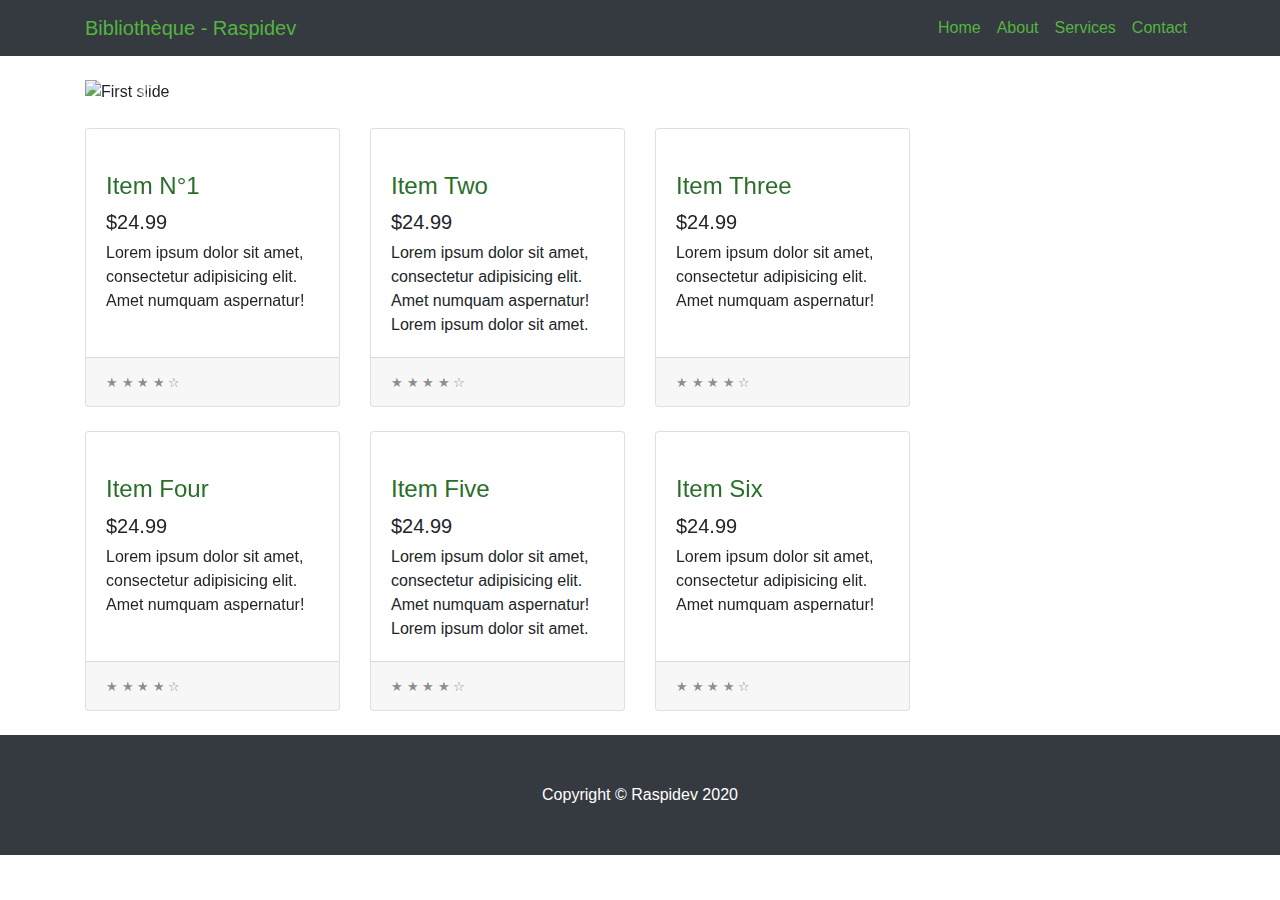
==== commit 6a8a55c1: "no message" ====
--- a/index.html
+++ b/index.html
@@ -22,15 +22,16 @@
 
   <!-- Custom JS -->
   <script src="js/custom.js"></script>
-  
+  <script src="vendor/jquery/jquery.min.js"></script>
 </head>
 
 <body>
  
   <!-- NavBar -->
   <!-- <div id="nav" w3-include-html="nav.html"></div>-->
-<script> $("#container").load("nav.html"); // contenu.html se trouve au même niveau dans l’arborescence.</script>
-<div id="container"></div>
+<div id="nav"></div>
+<script> $("#nav").load("nav.html"); // contenu.html se trouve au même niveau dans l’arborescence.</script>
+
   <!-- Page Content -->
   <div class="container">
 
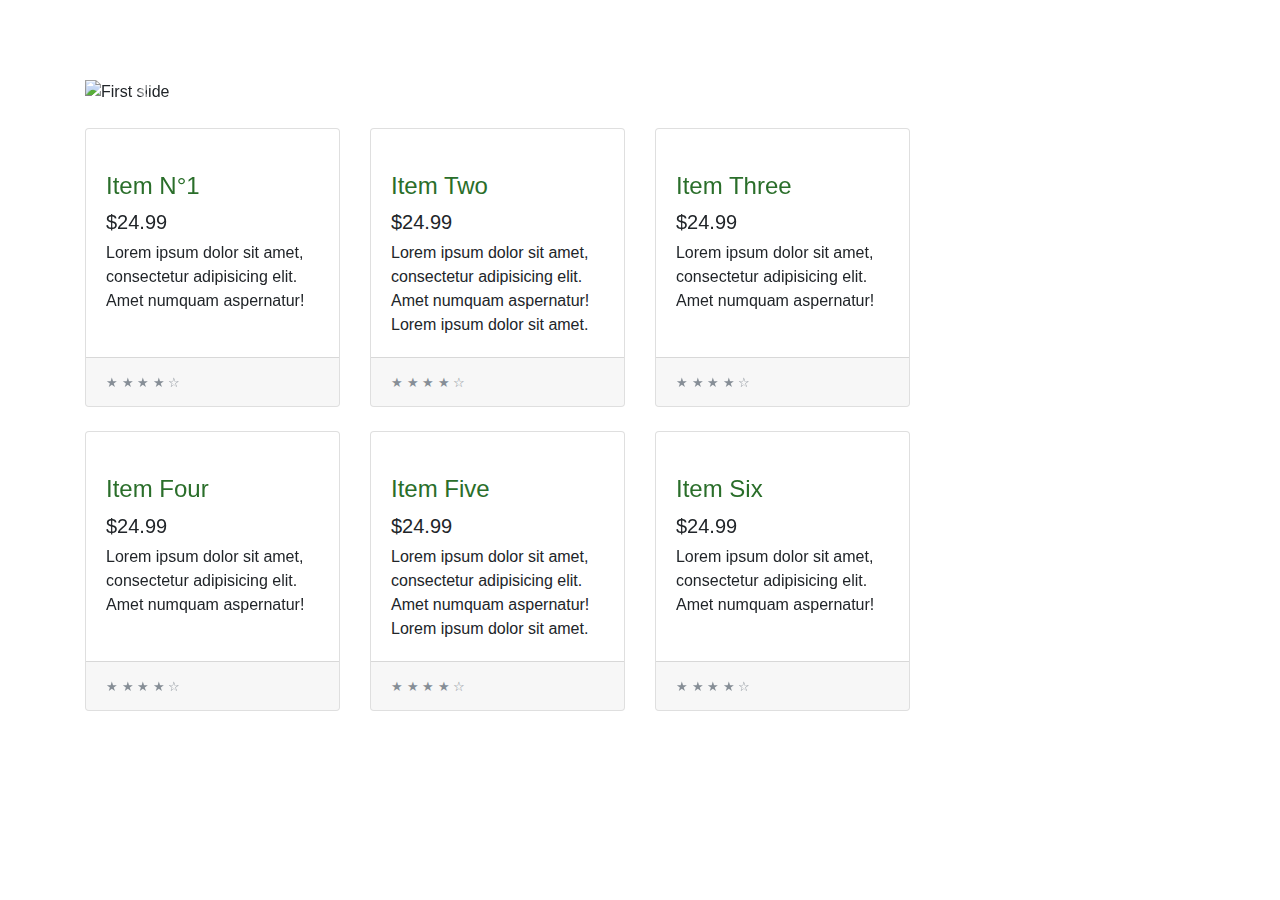
==== commit 4bd79b46: "no message" ====
--- a/index.html
+++ b/index.html
@@ -20,17 +20,16 @@
   <!-- Custom styles for this template -->
   <link href="css/shop-homepage.css" rel="stylesheet">
 
-  <!-- Custom JS -->
-  <script src="js/custom.js"></script>
-  <script src="vendor/jquery/jquery.min.js"></script>
+  <!-- Custom JS 
+  <script src="js/custom.js"></script>-->
+ 
 </head>
 
 <body>
  
-  <!-- NavBar -->
-  <!-- <div id="nav" w3-include-html="nav.html"></div>-->
-<div id="nav"></div>
-<script> $("#nav").load("nav.html"); // contenu.html se trouve au même niveau dans l’arborescence.</script>
+	<!-- NavBar -->
+	<div id="nav"></div>
+	<script> $("#nav").load("nav.html"); </script>
 
   <!-- Page Content -->
   <div class="container">
@@ -177,8 +176,8 @@
   <!-- /.container -->
 
   <!-- Footer -->
-  <div id="footer" w3-include-html="footer.html"></div>
-  
+  	<div id="footer"></div>
+	<script> $("#footer").load("footer.html"); </script>
 
   <!-- Bootstrap core JavaScript -->
   <script src="vendor/jquery/jquery.min.js"></script>
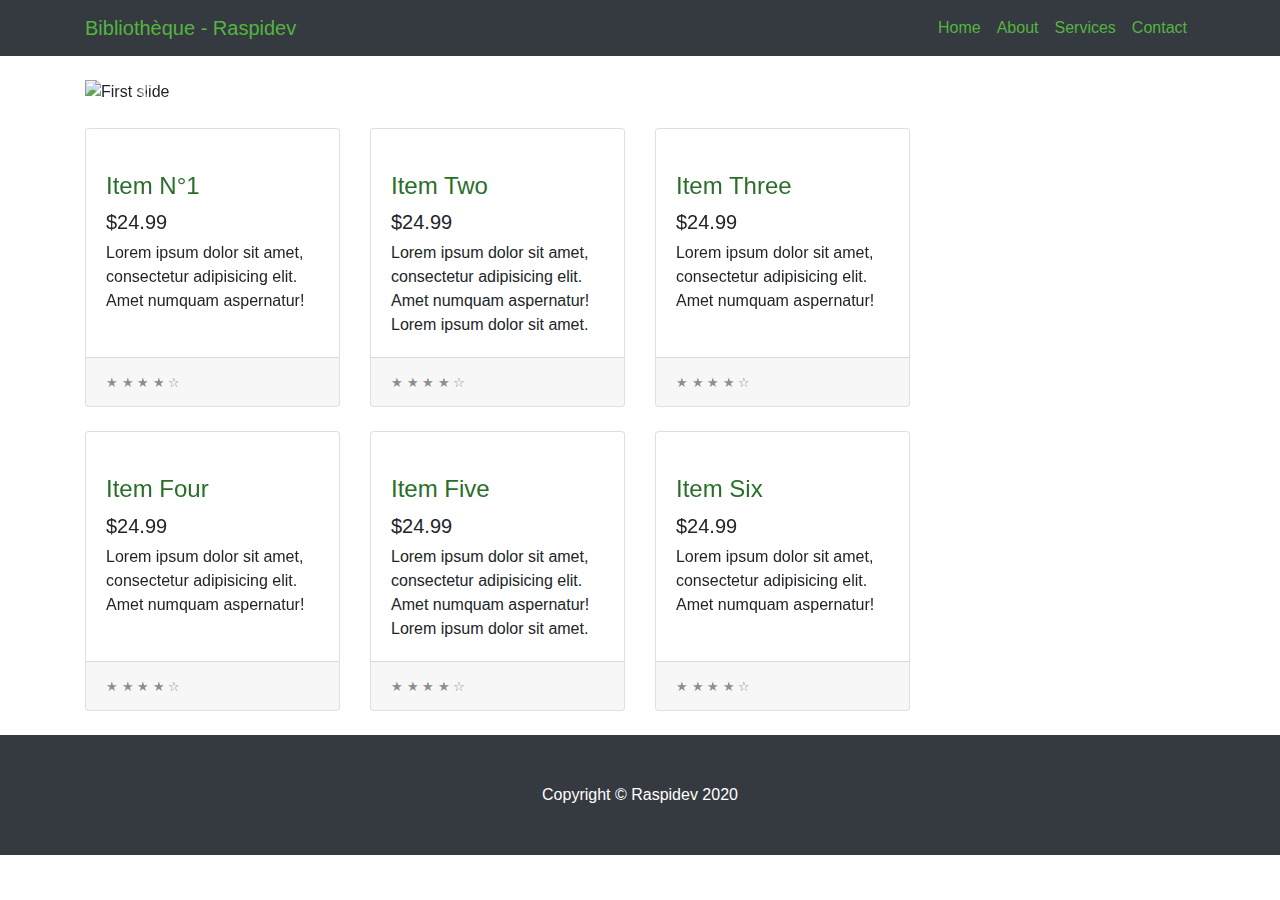
==== commit 057884fa: "no message" ====
--- a/index.html
+++ b/index.html
@@ -19,6 +19,10 @@
 
   <!-- Custom styles for this template -->
   <link href="css/shop-homepage.css" rel="stylesheet">
+
+  <!-- Bootstrap core JavaScript -->
+  <script src="vendor/jquery/jquery.min.js"></script>
+  <script src="vendor/bootstrap/js/bootstrap.bundle.min.js"></script>
 
   <!-- Custom JS 
   <script src="js/custom.js"></script>-->
@@ -179,14 +183,11 @@
   	<div id="footer"></div>
 	<script> $("#footer").load("footer.html"); </script>
 
-  <!-- Bootstrap core JavaScript -->
-  <script src="vendor/jquery/jquery.min.js"></script>
-  <script src="vendor/bootstrap/js/bootstrap.bundle.min.js"></script>
   
-  <!-- Custom JS -->
+  <!-- Custom JS 
   <script>
     includeHTML();
-  </script>
+  </script>-->
   
 </body>
 
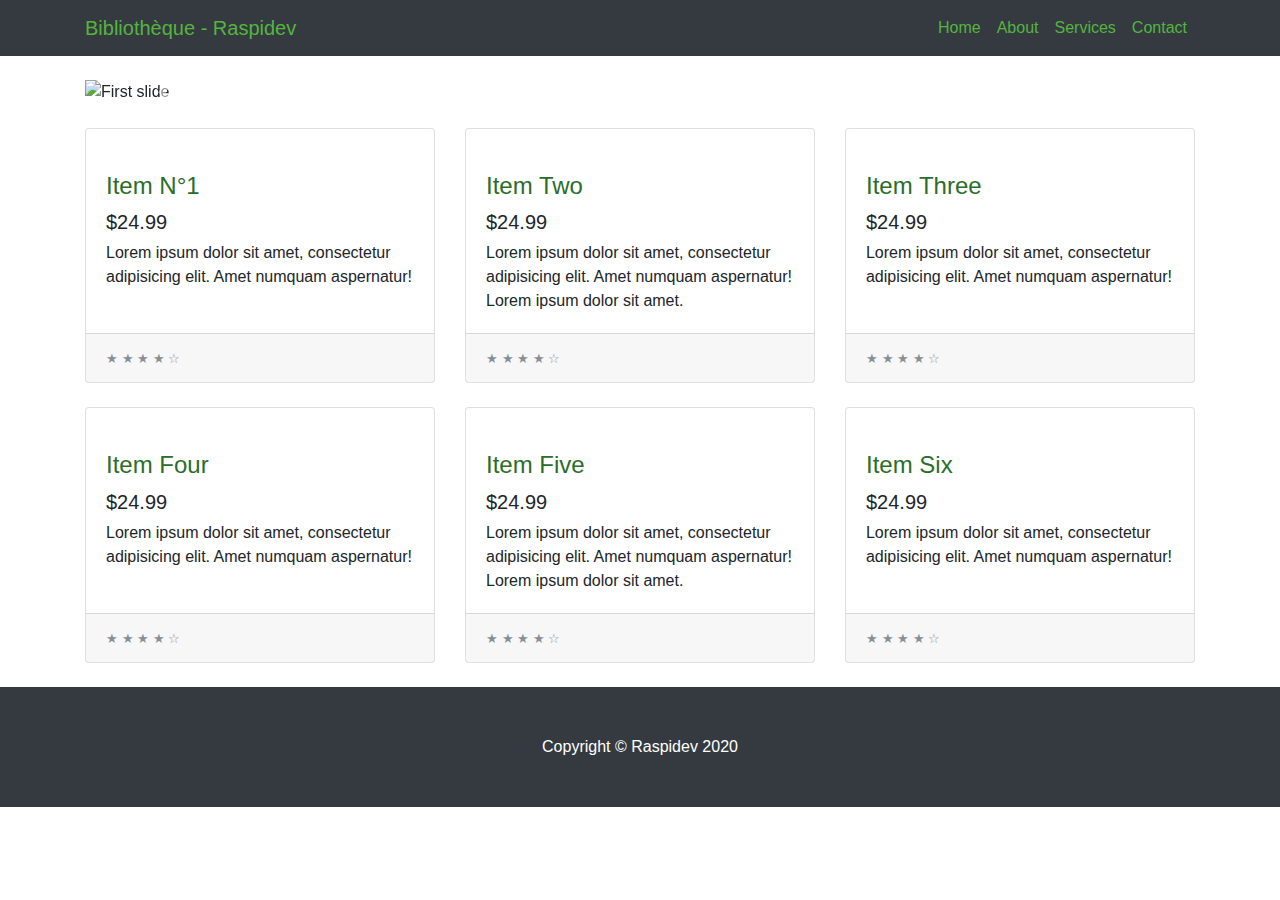
==== commit 469a5333: "no message" ====
--- a/index.html
+++ b/index.html
@@ -40,7 +40,7 @@
 
     <div class="row">
 
-      <div class="col-lg-9">
+      <div class="col-lg-12">
 
         <div id="carouselExampleIndicators" class="carousel slide my-4" data-ride="carousel">
           <ol class="carousel-indicators">
@@ -50,7 +50,7 @@
           </ol>
           <div class="carousel-inner" role="listbox">
             <div class="carousel-item active">
-              <img class="d-block img-fluid" src="http://placehold.it/900x350" alt="First slide">
+              <img class="d-block img-fluid" src="http://placehold.it/1024x350" alt="First slide">
             </div>
             <div class="carousel-item">
               <img class="d-block img-fluid" src="http://placehold.it/900x350" alt="Second slide">
